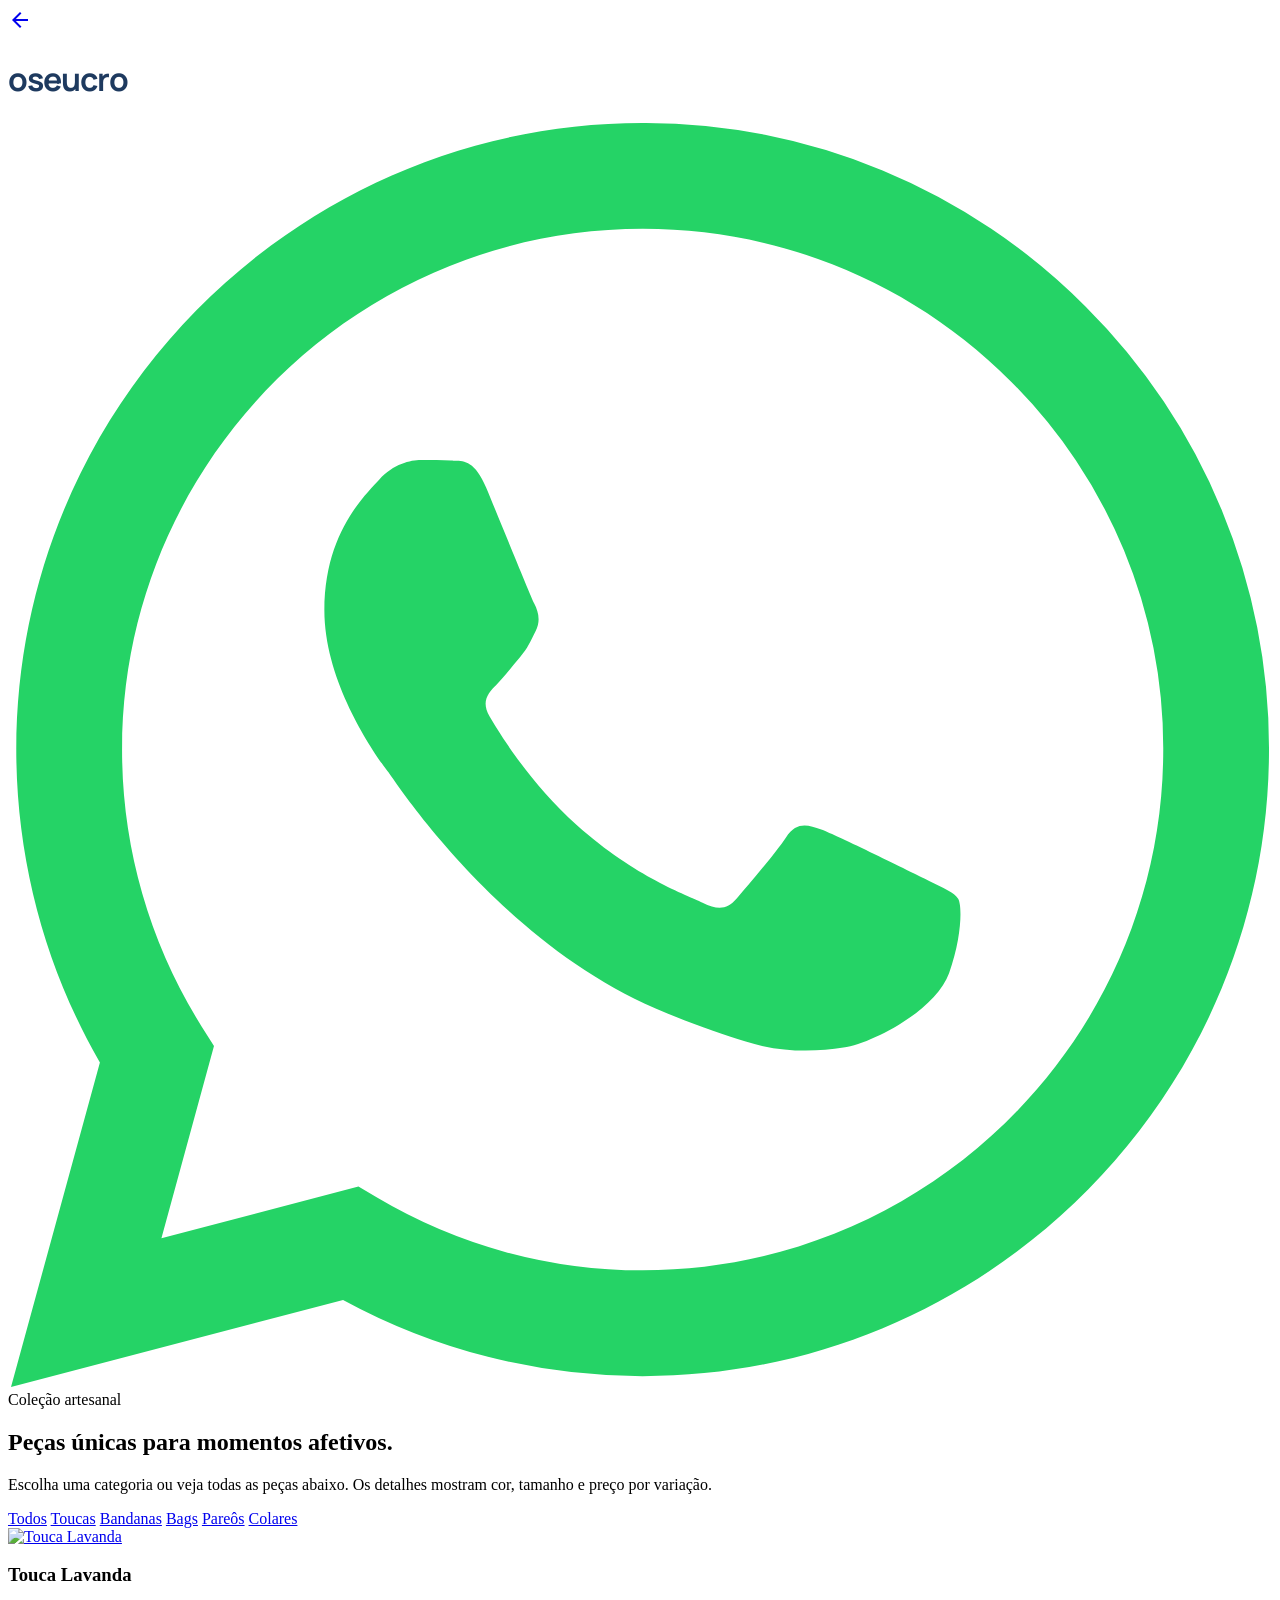
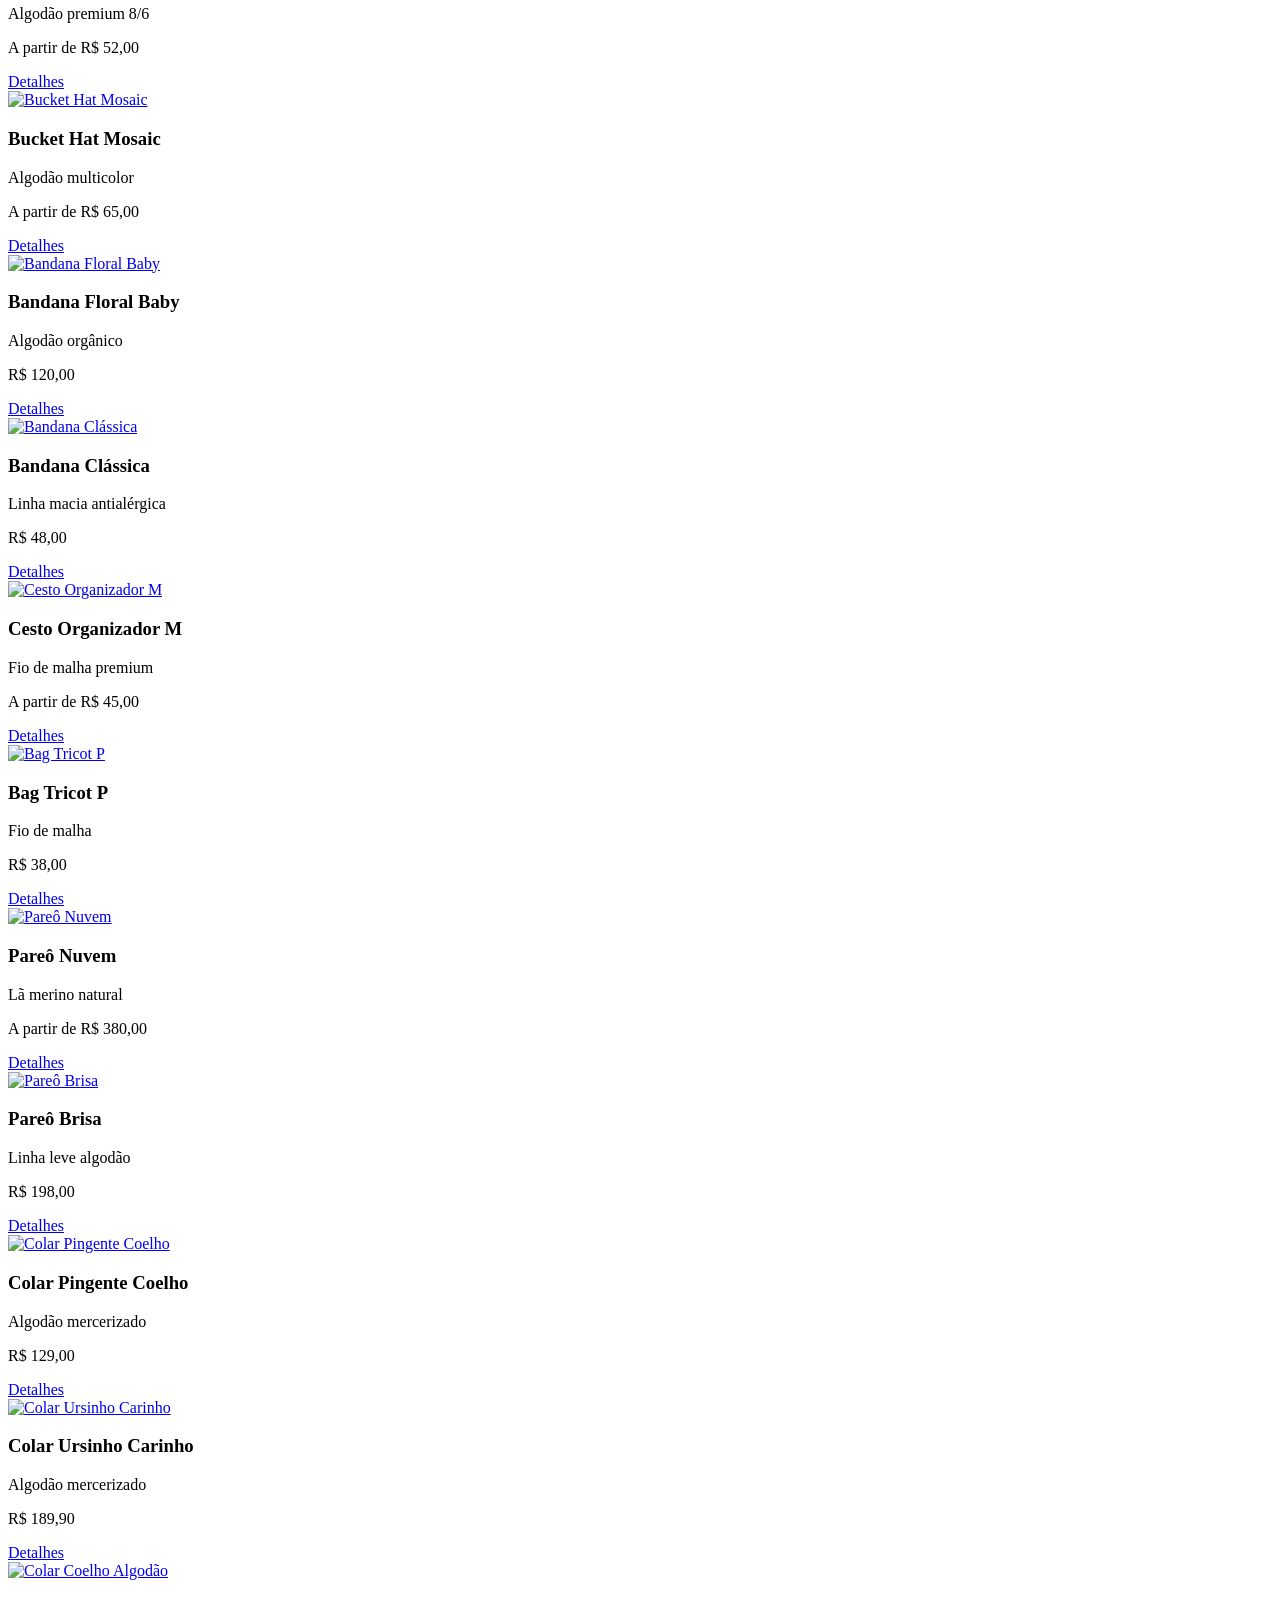
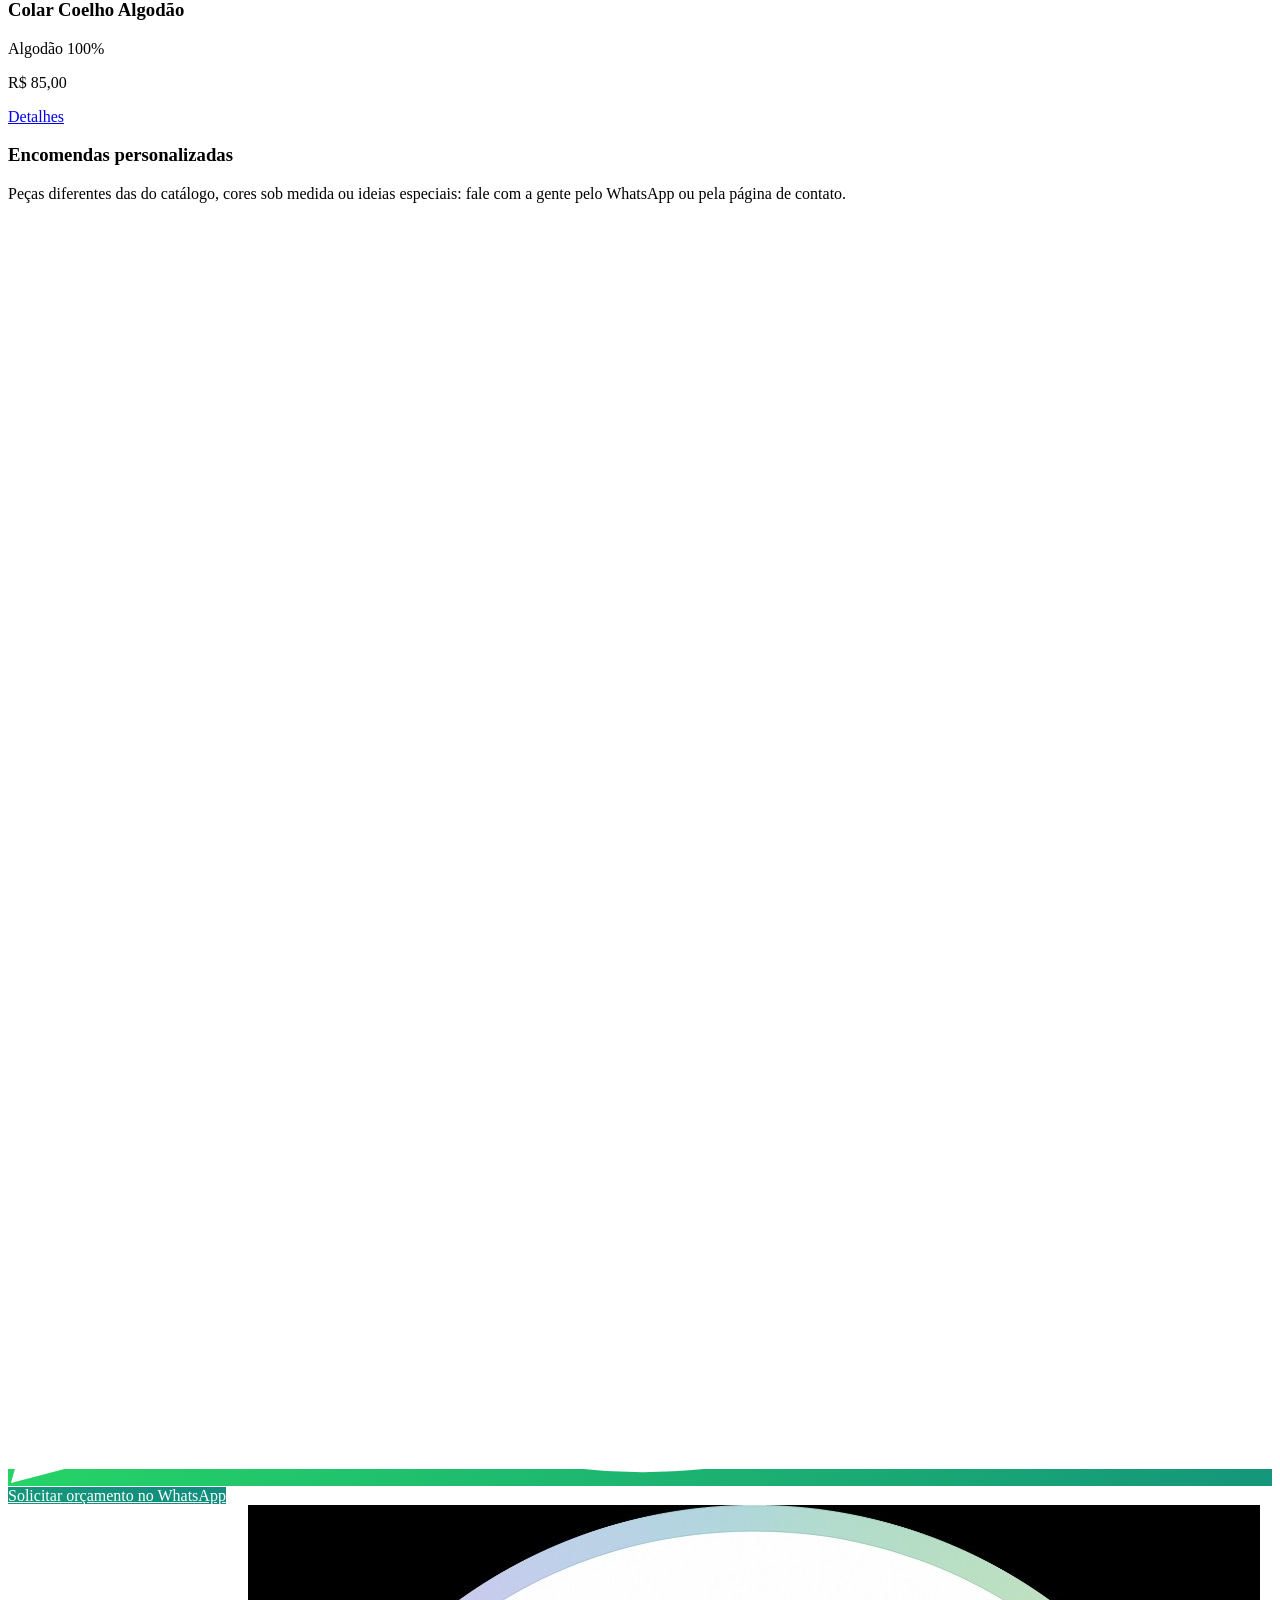
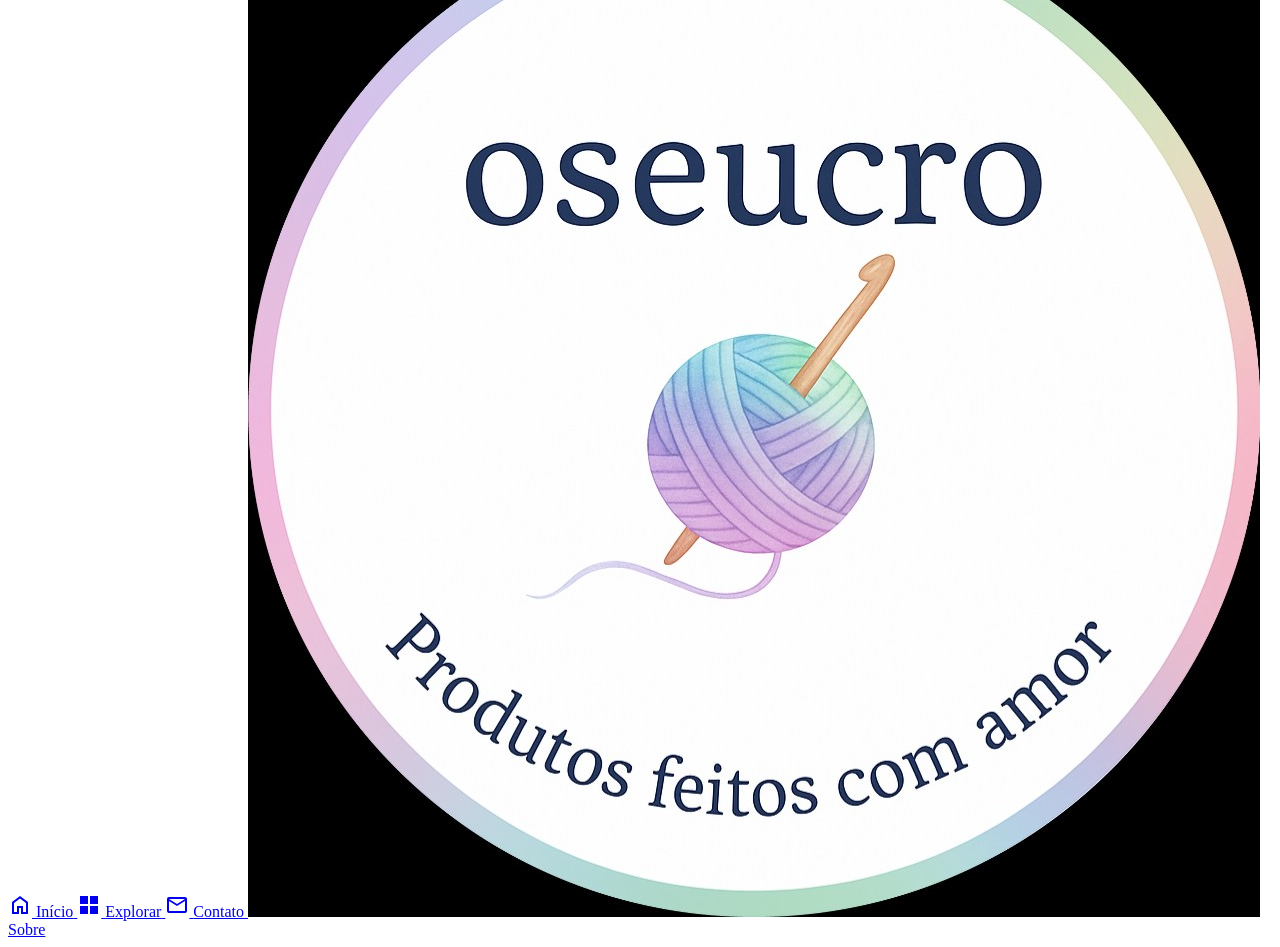
==== catalogo.html @ 366305d4 "projeto inicial - app oseucro" ====
<!DOCTYPE html>
<html class="light" lang="pt-BR">
<head>
<meta charset="utf-8"/>
<meta content="width=device-width, initial-scale=1.0" name="viewport"/>
<meta name="description" content="Catálogo — oseucro: toucas, bandanas, bags, pareôs e colares"/>
<link href="https://fonts.googleapis.com/css2?family=Newsreader:ital,opsz,wght@0,6..72,200..800;1,6..72,200..800&amp;family=Manrope:wght@200..800&amp;display=swap" rel="stylesheet"/>
<link href="https://fonts.googleapis.com/css2?family=Material+Symbols+Outlined:wght,FILL@100..700,0..1&amp;display=swap" rel="stylesheet"/>
<link href="https://fonts.googleapis.com/css2?family=Manrope:wght@500;600;700&amp;display=swap" rel="stylesheet"/>
<link href="css/style.css" rel="stylesheet"/>
<script src="https://cdn.tailwindcss.com?plugins=forms,container-queries"></script>
<script id="tailwind-config">
      tailwind.config = {
        darkMode: "class",
        theme: {
          extend: {
            colors: {
              "primary": "#745090",
              "on-primary": "#fff6fe",
              "primary-dim": "#674483",
              "secondary": "#386859",
              "on-secondary-container": "#2a5a4c",
              "secondary-container": "#baeddb",
              "on-surface": "#363227",
              "on-surface-variant": "#645f51",
              "outline-variant": "#b9b1a2",
              "surface-container-low": "#faf3e6",
              "surface-container-high": "#efe7d8",
              "background": "#fff8f0"
            },
            fontFamily: {
              "headline": ["Newsreader", "serif"],
              "body": ["Manrope", "sans-serif"],
              "label": ["Manrope", "sans-serif"]
            },
            borderRadius: {"DEFAULT": "1rem", "lg": "2rem", "xl": "3rem", "full": "9999px"},
          },
        },
      }
    </script>
<style>
      .material-symbols-outlined { font-variation-settings: 'FILL' 0, 'wght' 400, 'GRAD' 0, 'opsz' 24; }
      .watercolor-blob { filter: blur(40px); opacity: 0.15; z-index: -1; }
    </style>
<style> body { min-height: max(884px, 100dvh); } </style>
</head>
<body class="bg-background text-on-surface font-body selection:bg-primary-container selection:text-on-primary-container">
<header class="fixed top-0 w-full z-50 bg-[#FDF6EC]/80 dark:bg-[#2B2F4A]/80 backdrop-blur-md shadow-sm">
<div class="flex justify-between items-center px-6 py-4 w-full max-w-7xl mx-auto">
<a href="index.html" class="text-[#2B2F4A] dark:text-[#FDF6EC] hover:opacity-70" aria-label="Início">
<span class="material-symbols-outlined">arrow_back</span>
</a>
<h1 class="text-2xl m-0"><a href="index.html" class="brand-oseucro">oseucro</a></h1>
<a data-whatsapp-icon href="https://wa.me/5531984315417" class="flex items-center justify-center hover:opacity-90" aria-label="WhatsApp">
<svg class="w-8 h-8 shrink-0" viewBox="0 0 24 24" aria-hidden="true"><path fill="#25D366" d="M17.472 14.382c-.297-.149-1.758-.867-2.03-.967-.273-.099-.471-.148-.67.15-.197.297-.767.966-.94 1.164-.173.199-.347.223-.644.075-.297-.15-1.255-.463-2.39-1.475-.883-.788-1.48-1.761-1.653-2.059-.173-.297-.018-.458.13-.606.134-.133.298-.347.446-.52.149-.174.198-.298.298-.497.099-.198.05-.371-.025-.52-.075-.149-.669-1.612-.916-2.207-.242-.579-.487-.5-.669-.51-.173-.008-.371-.01-.57-.01-.198 0-.52.074-.792.372-.272.297-1.04 1.016-1.04 2.479 0 1.462 1.065 2.875 1.213 3.074.149.198 2.096 3.2 5.077 4.487.709.306 1.262.489 1.694.625.712.227 1.36.195 1.871.118.571-.085 1.758-.719 2.006-1.413.248-.694.248-1.289.173-1.413-.074-.124-.272-.198-.57-.347m-5.421 7.403h-.004a9.87 9.87 0 01-5.031-1.378l-.361-.214-3.741.982.998-3.648-.235-.374a9.86 9.86 0 01-1.51-5.26c.001-5.45 4.436-9.884 9.888-9.884 2.64 0 5.122 1.03 6.988 2.898a9.825 9.825 0 012.893 6.994c-.003 5.45-4.435 9.884-9.885 9.884m8.413-18.297A11.815 11.815 0 0012.05 0C5.495 0 .16 5.335.157 11.892c0 2.096.547 4.142 1.588 5.945L.057 24l6.305-1.654a11.882 11.882 0 005.683 1.448h.005c6.554 0 11.89-5.335 11.893-11.893a11.821 11.821 0 00-3.48-8.413Z"/></svg>
</a>
</div>
</header>

<main class="pt-24 pb-36 px-6 max-w-7xl mx-auto">
<section class="mb-12 relative">
<div class="absolute -top-10 -left-10 w-64 h-64 rounded-full bg-primary watercolor-blob"></div>
<div class="absolute top-20 -right-10 w-80 h-80 rounded-full bg-secondary watercolor-blob"></div>
<div class="relative z-10">
<span class="font-label text-[#1e3a5f] uppercase tracking-widest text-xs mb-4 block">Coleção artesanal</span>
<h2 class="font-headline text-4xl md:text-6xl text-on-surface leading-tight">Peças únicas para momentos <span class="italic text-primary">afetivos</span>.</h2>
<p class="text-on-surface-variant mt-4 max-w-xl">Escolha uma categoria ou veja todas as peças abaixo. Os detalhes mostram cor, tamanho e preço por variação.</p>
</div>
</section>

<nav class="mb-10 overflow-x-auto no-scrollbar" aria-label="Categorias">
<div class="flex items-center gap-3 py-2 min-w-min">
<a data-cat-link="todos" href="catalogo.html" class="px-6 py-3 rounded-full font-label text-sm whitespace-nowrap transition-colors bg-primary text-on-primary shadow-sm">Todos</a>
<a data-cat-link="toucas" href="catalogo.html?categoria=toucas" class="px-6 py-3 rounded-full font-label text-sm whitespace-nowrap transition-colors bg-surface-container-low text-on-surface-variant hover:bg-surface-container-high">Toucas</a>
<a data-cat-link="bandanas" href="catalogo.html?categoria=bandanas" class="px-6 py-3 rounded-full font-label text-sm whitespace-nowrap transition-colors bg-surface-container-low text-on-surface-variant hover:bg-surface-container-high">Bandanas</a>
<a data-cat-link="bags" href="catalogo.html?categoria=bags" class="px-6 py-3 rounded-full font-label text-sm whitespace-nowrap transition-colors bg-surface-container-low text-on-surface-variant hover:bg-surface-container-high">Bags</a>
<a data-cat-link="pareos" href="catalogo.html?categoria=pareos" class="px-6 py-3 rounded-full font-label text-sm whitespace-nowrap transition-colors bg-surface-container-low text-on-surface-variant hover:bg-surface-container-high">Pareôs</a>
<a data-cat-link="colares" href="catalogo.html?categoria=colares" class="px-6 py-3 rounded-full font-label text-sm whitespace-nowrap transition-colors bg-surface-container-low text-on-surface-variant hover:bg-surface-container-high">Colares</a>
</div>
</nav>

<p id="catalogo-vazio" class="text-center text-on-surface-variant py-12" hidden>Nenhuma peça nesta categoria.</p>
<div id="catalogo-grid" class="grid grid-cols-1 sm:grid-cols-2 lg:grid-cols-3 gap-8"></div>

<section class="mt-20 py-16 px-6 bg-surface-container-low rounded-xl text-center relative overflow-hidden">
<div class="absolute -top-10 left-1/2 -translate-x-1/2 w-40 h-40 bg-primary-container/40 rounded-full blur-3xl"></div>
<h3 class="font-headline text-3xl md:text-4xl mb-4 relative z-10">Encomendas <span class="italic">personalizadas</span></h3>
<p class="max-w-xl mx-auto text-on-surface-variant mb-8 relative z-10">Peças diferentes das do catálogo, cores sob medida ou ideias especiais: fale com a gente pelo WhatsApp ou pela página de contato.</p>
<a href="https://wa.me/5531984315417?text=Ol%C3%A1%21%20Gostaria%20de%20um%20or%C3%A7amento%20para%20uma%20pe%C3%A7a%20personalizada%20%28oseucro%29." class="btn-whatsapp-gradient inline-flex items-center justify-center gap-2 px-10 py-5 rounded-full font-label text-sm shadow-xl hover:shadow-2xl transition-all relative z-10">
<svg class="w-6 h-6 shrink-0" viewBox="0 0 24 24" aria-hidden="true"><path fill="currentColor" d="M17.472 14.382c-.297-.149-1.758-.867-2.03-.967-.273-.099-.471-.148-.67.15-.197.297-.767.966-.94 1.164-.173.199-.347.223-.644.075-.297-.15-1.255-.463-2.39-1.475-.883-.788-1.48-1.761-1.653-2.059-.173-.297-.018-.458.13-.606.134-.133.298-.347.446-.52.149-.174.198-.298.298-.497.099-.198.05-.371-.025-.52-.075-.149-.669-1.612-.916-2.207-.242-.579-.487-.5-.669-.51-.173-.008-.371-.01-.57-.01-.198 0-.52.074-.792.372-.272.297-1.04 1.016-1.04 2.479 0 1.462 1.065 2.875 1.213 3.074.149.198 2.096 3.2 5.077 4.487.709.306 1.262.489 1.694.625.712.227 1.36.195 1.871.118.571-.085 1.758-.719 2.006-1.413.248-.694.248-1.289.173-1.413-.074-.124-.272-.198-.57-.347m-5.421 7.403h-.004a9.87 9.87 0 01-5.031-1.378l-.361-.214-3.741.982.998-3.648-.235-.374a9.86 9.86 0 01-1.51-5.26c.001-5.45 4.436-9.884 9.888-9.884 2.64 0 5.122 1.03 6.988 2.898a9.825 9.825 0 012.893 6.994c-.003 5.45-4.435 9.884-9.885 9.884m8.413-18.297A11.815 11.815 0 0012.05 0C5.495 0 .16 5.335.157 11.892c0 2.096.547 4.142 1.588 5.945L.057 24l6.305-1.654a11.882 11.882 0 005.683 1.448h.005c6.554 0 11.89-5.335 11.893-11.893a11.821 11.821 0 00-3.48-8.413Z"/></svg>
Solicitar orçamento no WhatsApp
</a>
</section>
</main>

<nav class="fixed bottom-0 left-0 w-full z-50 flex justify-around items-center px-4 pb-6 pt-3 bg-[#FDF6EC]/90 dark:bg-[#2B2F4A]/90 backdrop-blur-lg rounded-t-[2.5rem] shadow-[0_-4px_20px_rgba(54,50,39,0.08)]">
<a class="flex flex-col items-center justify-center text-[#2B2F4A]/60 dark:text-[#FDF6EC]/60 hover:text-[#B28ACF] transition-all" href="index.html">
<span class="material-symbols-outlined">home</span>
<span class="font-sans text-[10px] uppercase tracking-widest mt-1">Início</span>
</a>
<a class="flex flex-col items-center justify-center bg-[#B28ACF]/10 text-[#B28ACF] rounded-full px-5 py-2 transition-all" href="catalogo.html">
<span class="material-symbols-outlined" style="font-variation-settings: 'FILL' 1;">grid_view</span>
<span class="font-sans text-[10px] uppercase tracking-widest mt-1">Explorar</span>
</a>
<a class="flex flex-col items-center justify-center text-[#2B2F4A]/60 dark:text-[#FDF6EC]/60 hover:text-[#B28ACF] transition-all" href="contato.html">
<span class="material-symbols-outlined">mail</span>
<span class="font-sans text-[10px] uppercase tracking-widest mt-1">Contato</span>
</a>
<a class="flex flex-col items-center justify-center text-[#2B2F4A]/60 dark:text-[#FDF6EC]/60 hover:text-[#B28ACF] transition-all" href="sobre.html" title="Sobre a marca">
<img src="assets/img/logo-oseucro.png" alt="Sobre a marca" class="w-9 h-9 rounded-full object-cover border border-outline-variant/20 shadow-sm"/>
<span class="font-sans text-[10px] uppercase tracking-widest mt-1">Sobre</span>
</a>
</nav>
<script src="js/produtos.js"></script>
<script src="js/script.js"></script>
</body>
</html>
---- css/style.css ----
/* Nome da marca — alinhado à tipografia da logo (sans, azul marinho) */
.brand-oseucro {
  font-family: "Manrope", ui-sans-serif, system-ui, sans-serif;
  font-weight: 700;
  color: #1e3a5f;
  letter-spacing: -0.03em;
  font-style: normal;
  text-decoration: none;
  text-transform: lowercase;
}
.brand-oseucro:hover {
  opacity: 0.85;
}

/* WhatsApp marca: verde #25D366; degradê com teal #128C7E */
.btn-whatsapp-solid {
  background-color: #25d366;
  color: #fff;
}
.btn-whatsapp-solid:hover {
  background-color: #20bd5a;
}
.btn-whatsapp-gradient {
  background: linear-gradient(90deg, #25d366 0%, #128c7e 100%);
  color: #fff;
}
.btn-whatsapp-gradient:hover {
  filter: brightness(1.05);
}

/* Drawer menu (index) */
#nav-drawer-backdrop {
  transition: opacity 0.2s ease;
}
#nav-drawer-panel {
  transition: transform 0.25s ease;
}
#nav-drawer-backdrop.is-open {
  opacity: 1 !important;
  pointer-events: auto !important;
}
#nav-drawer-panel.is-open {
  transform: translateX(0) !important;
}

/* Botões de destaque / COLEÇÃO — alinhado ao catálogo (pill lilás, texto branco no hover) */
.btn-destaque-catalogo {
  display: flex;
  align-items: center;
  justify-content: center;
  border-radius: 9999px;
  padding: 0.5rem 1rem;
  font-size: 0.875rem;
  font-weight: 500;
  background-color: #faf3e6;
  color: #645f51;
  transition: background-color 0.2s ease, color 0.2s ease;
  text-decoration: none;
}
.btn-destaque-catalogo:hover {
  background-color: #745090;
  color: #fff6fe;
}
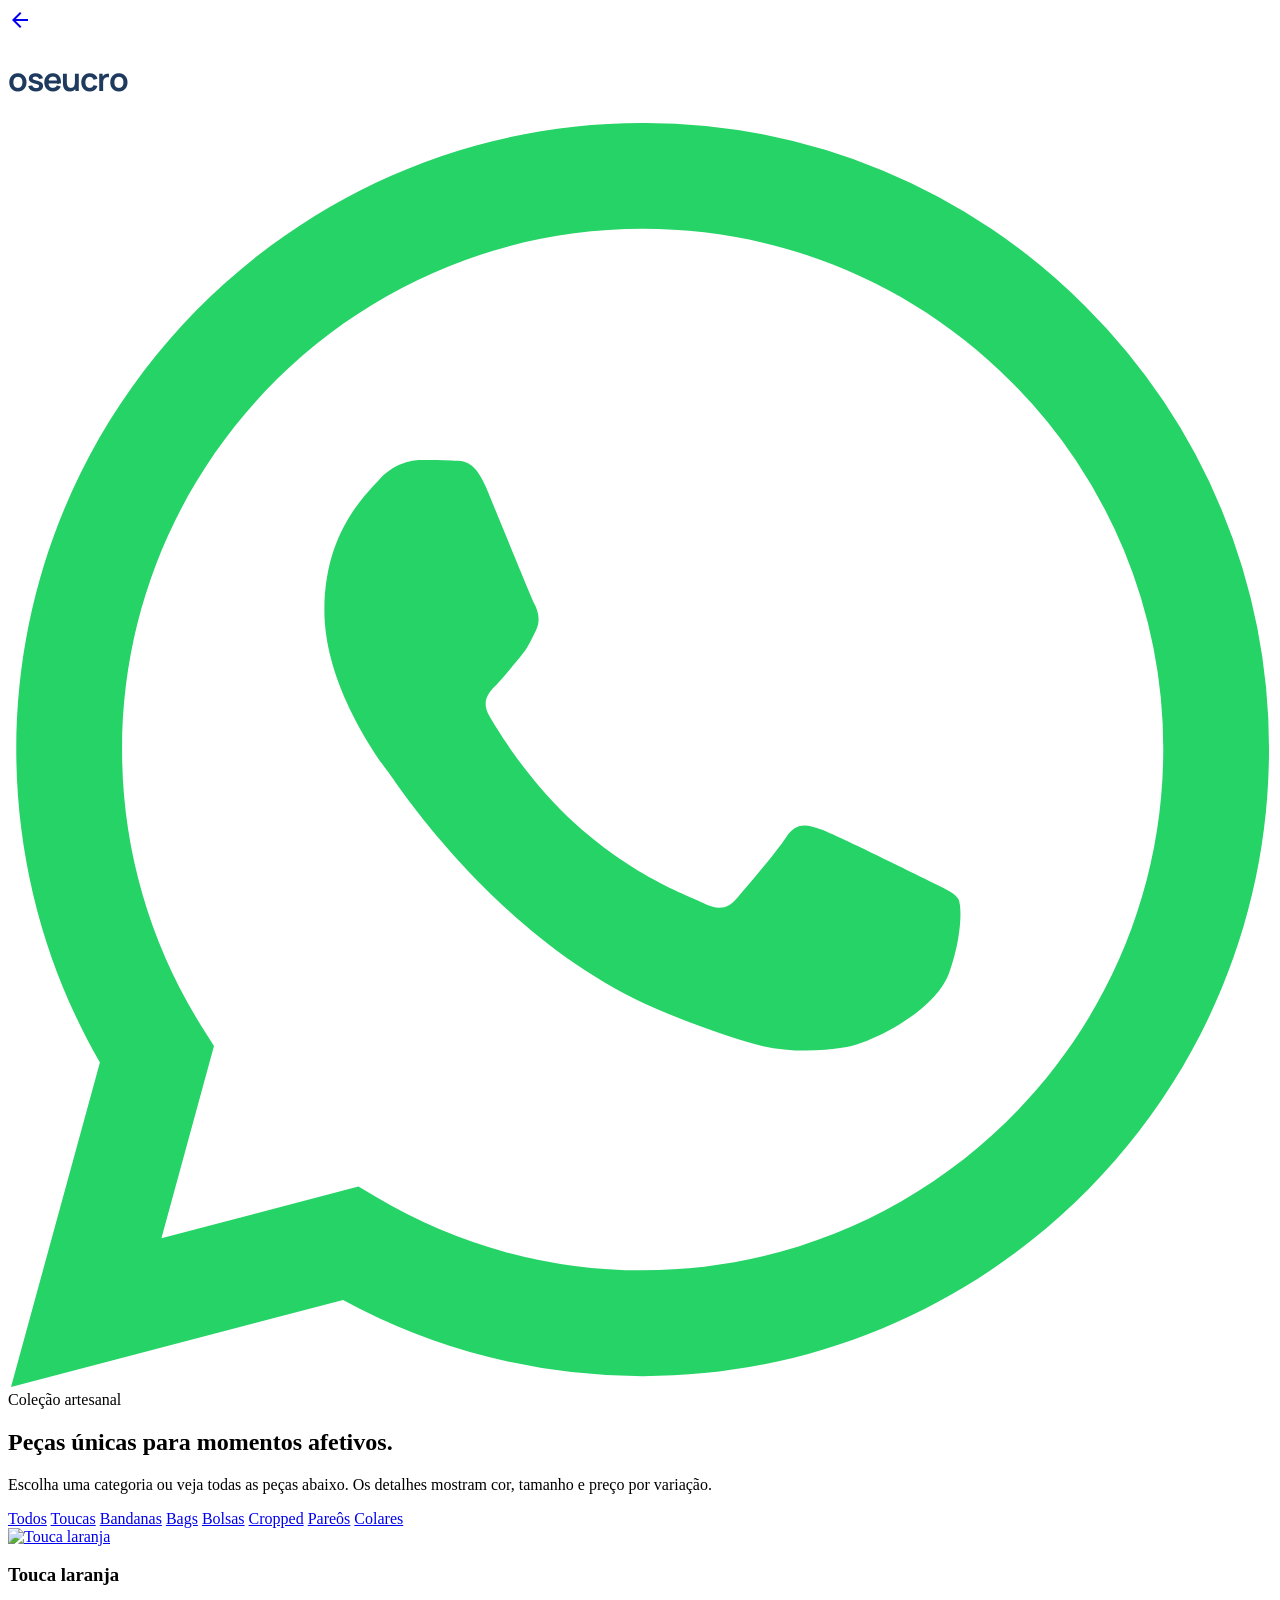
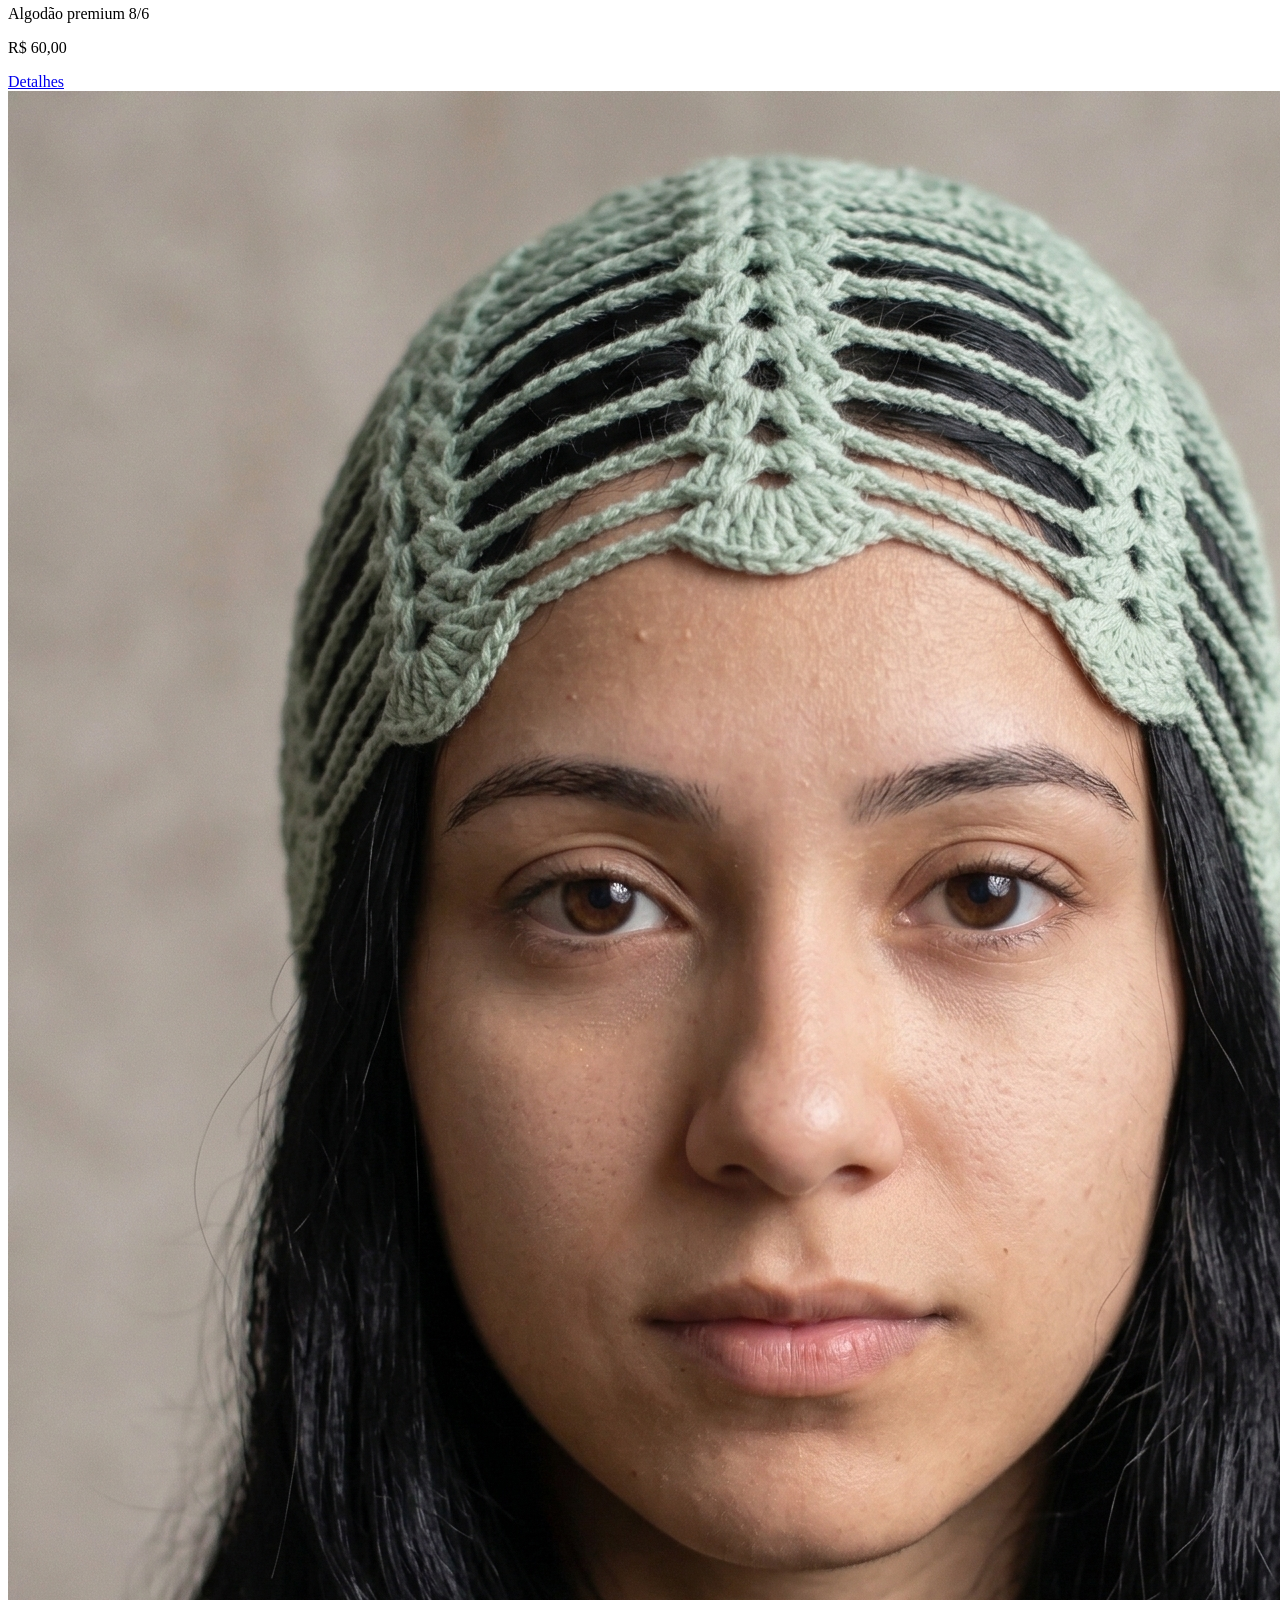
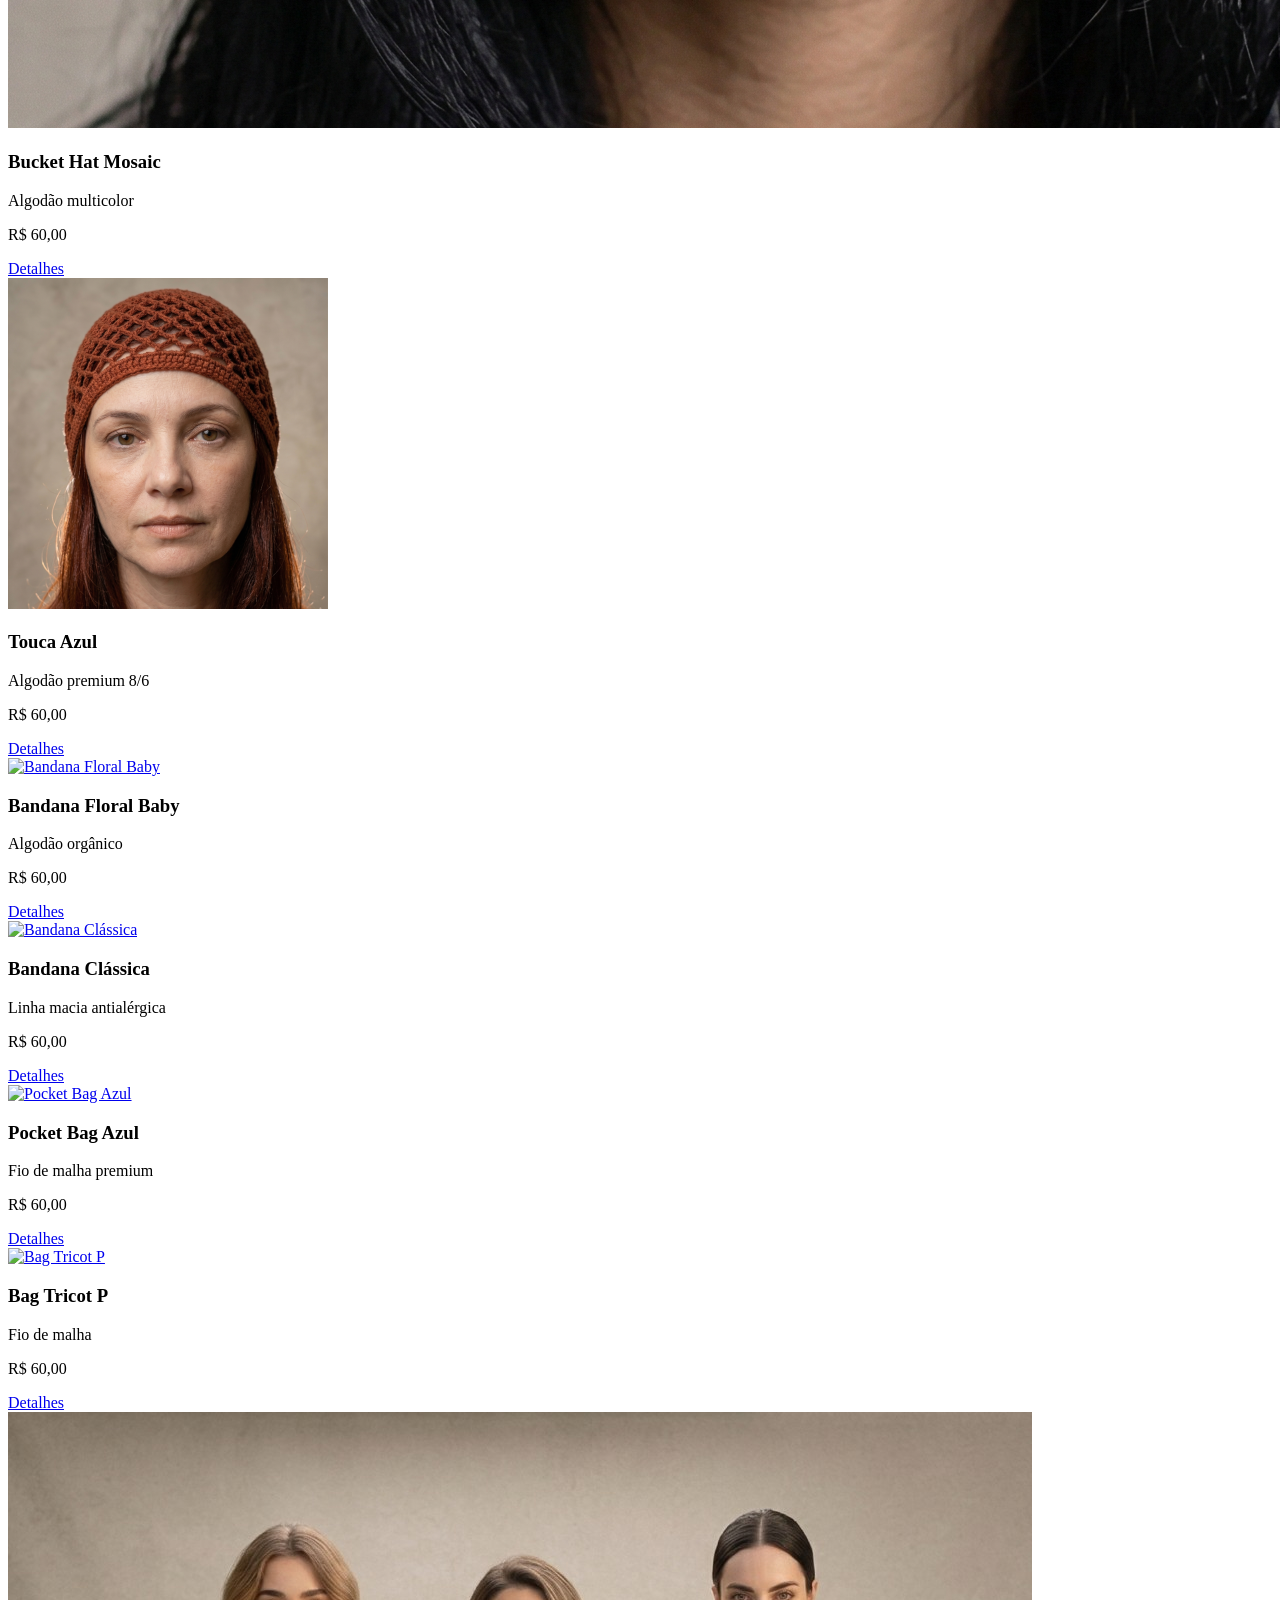
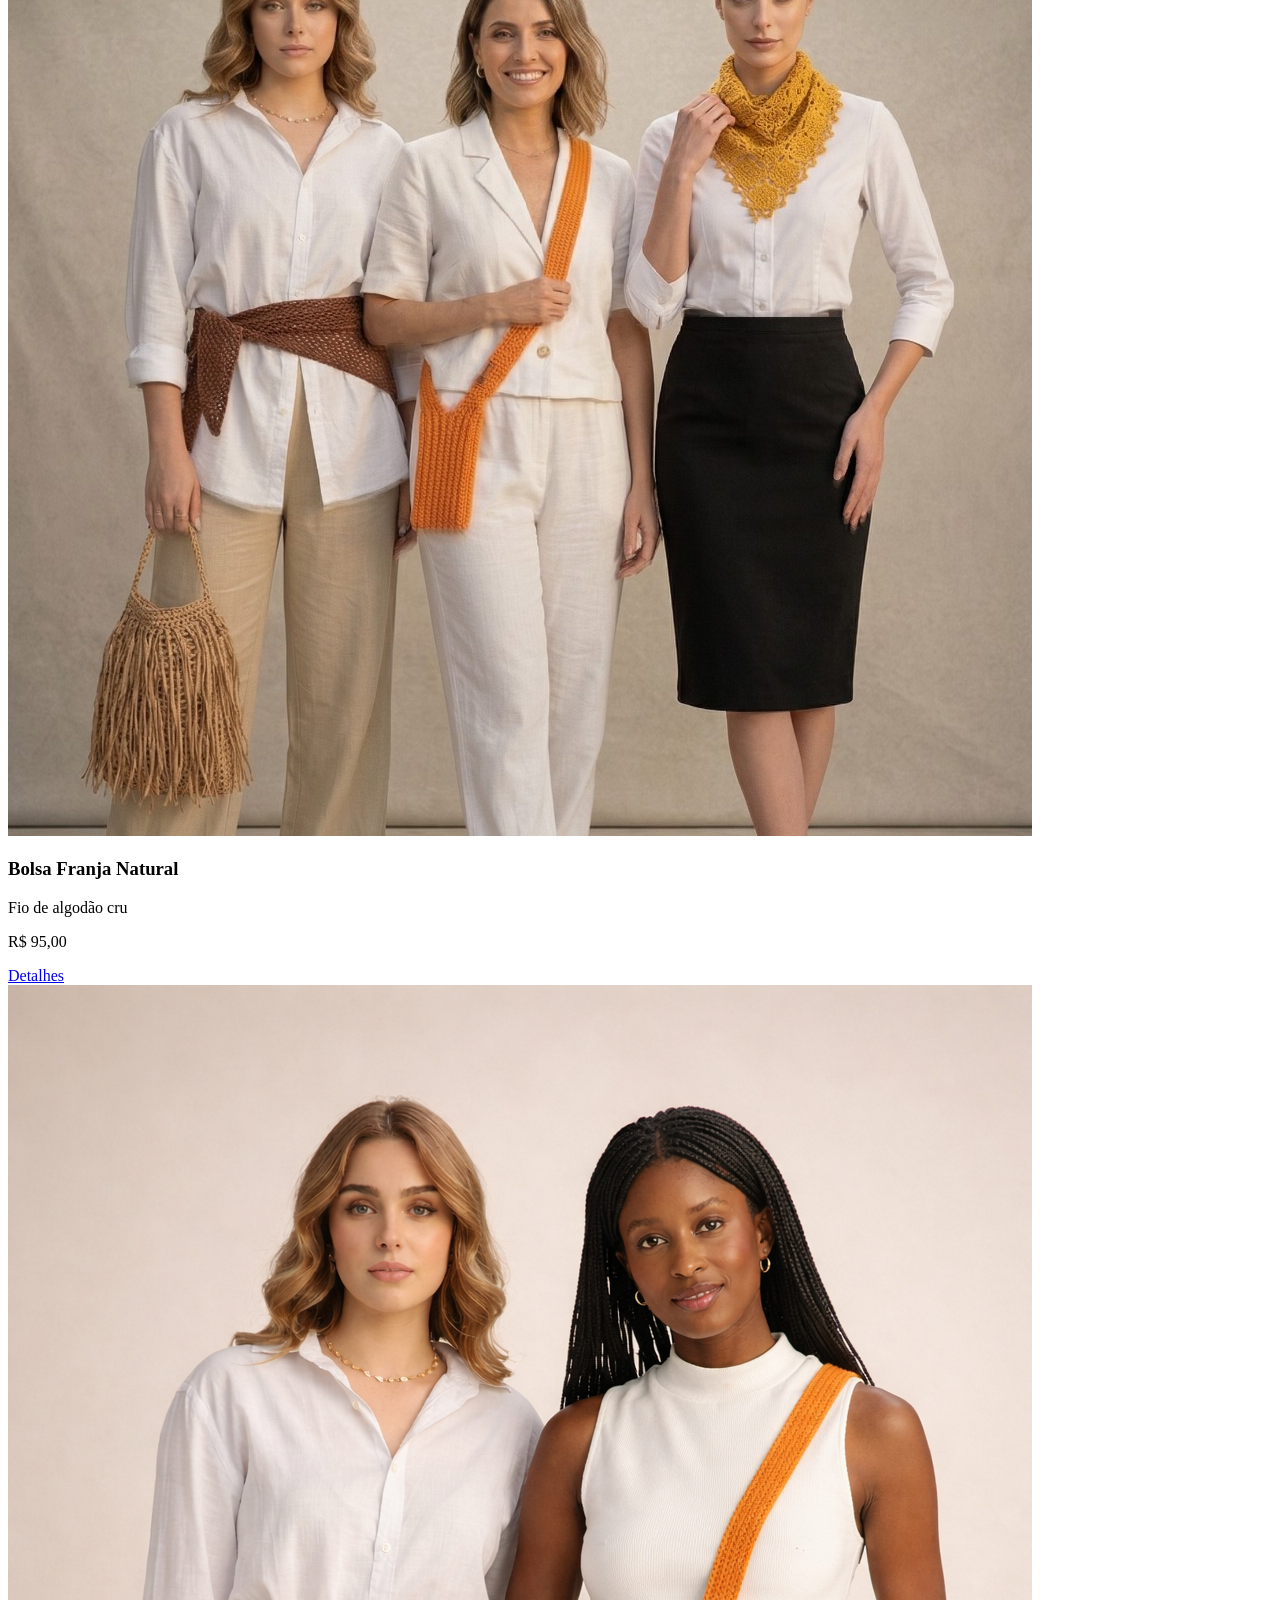
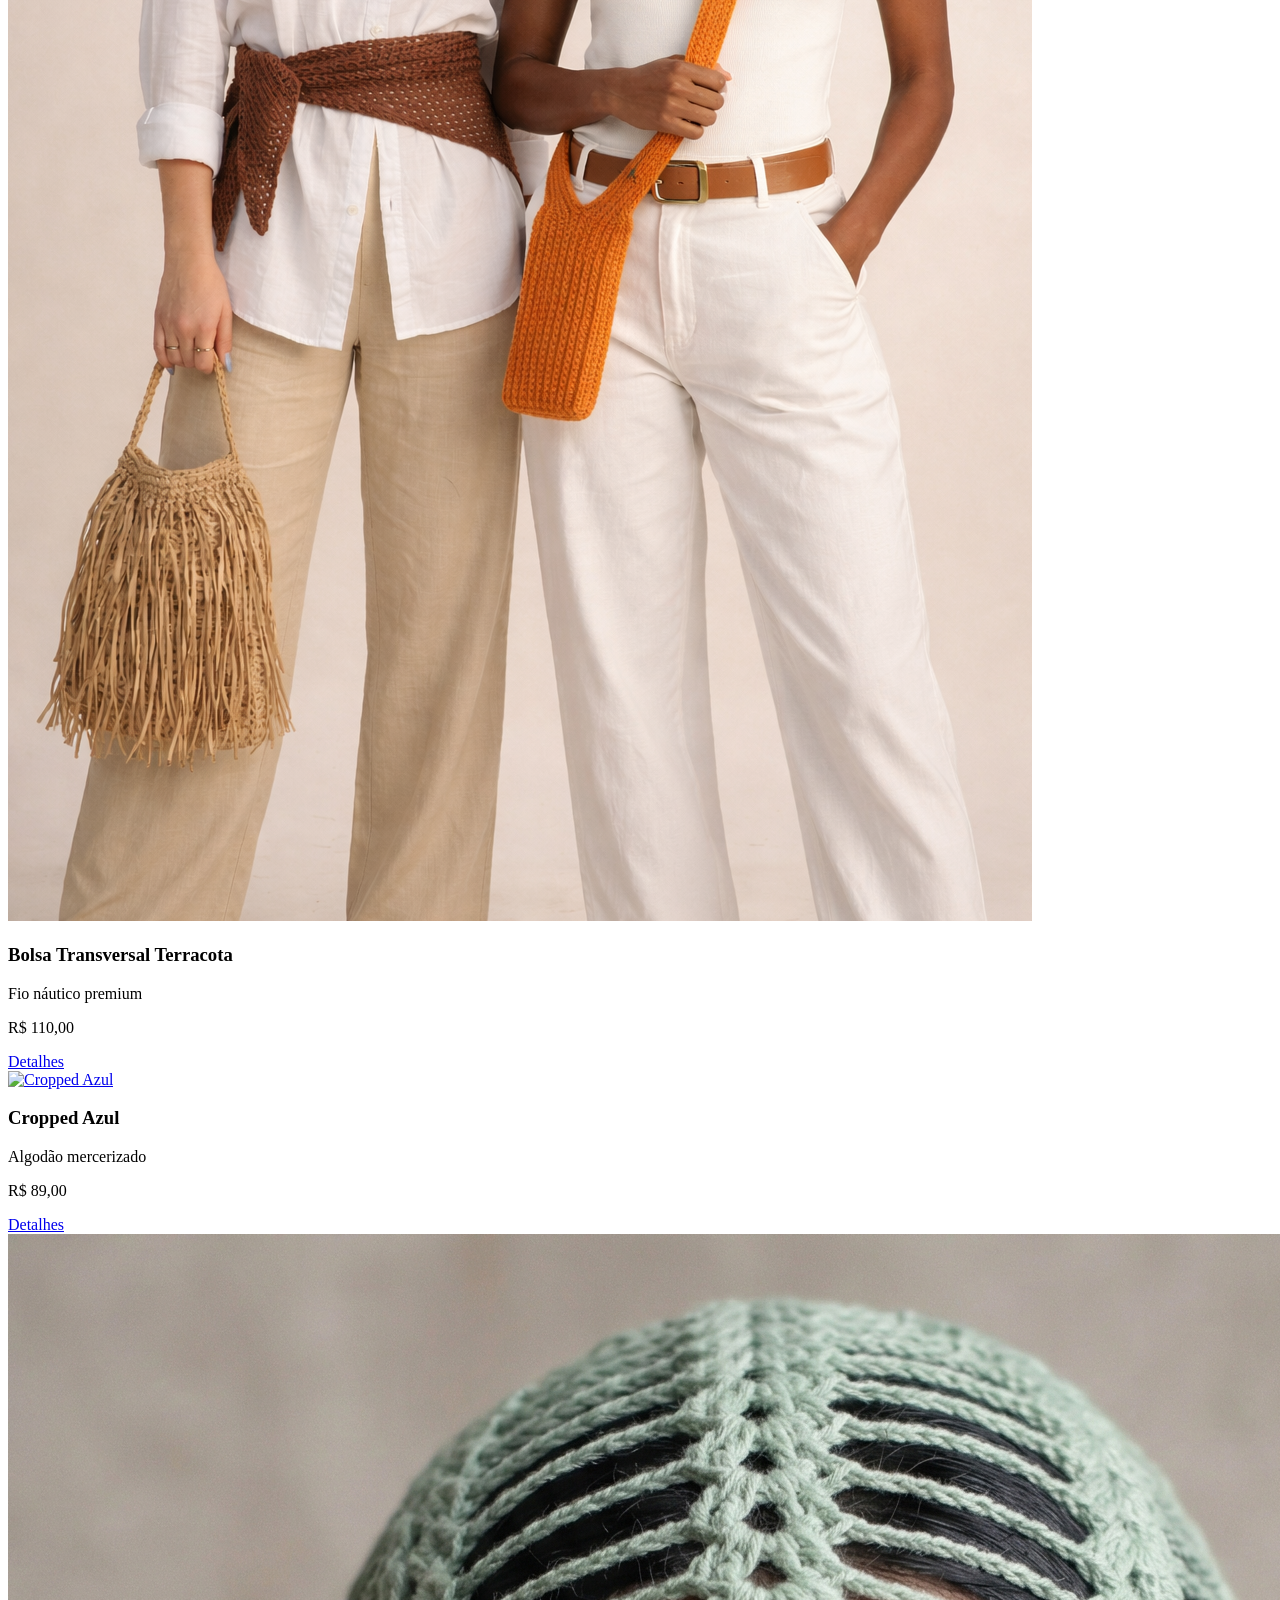
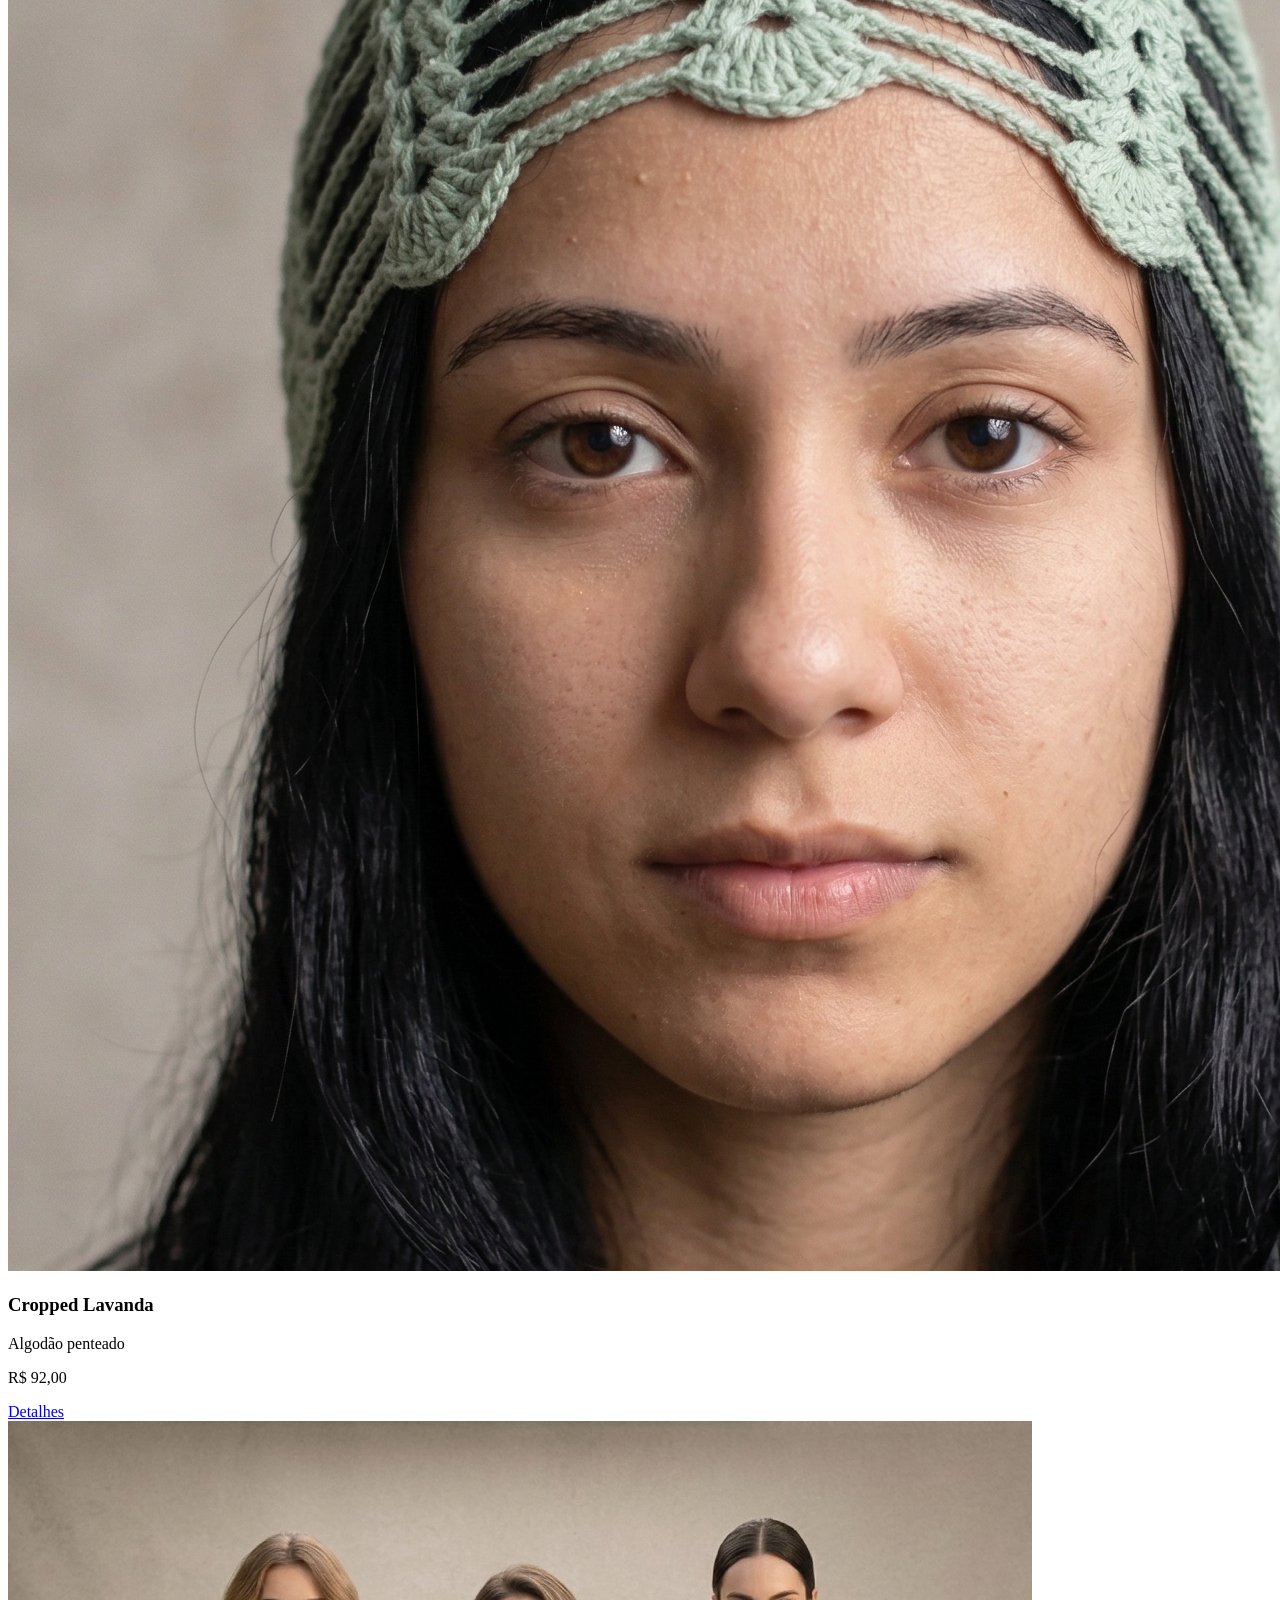
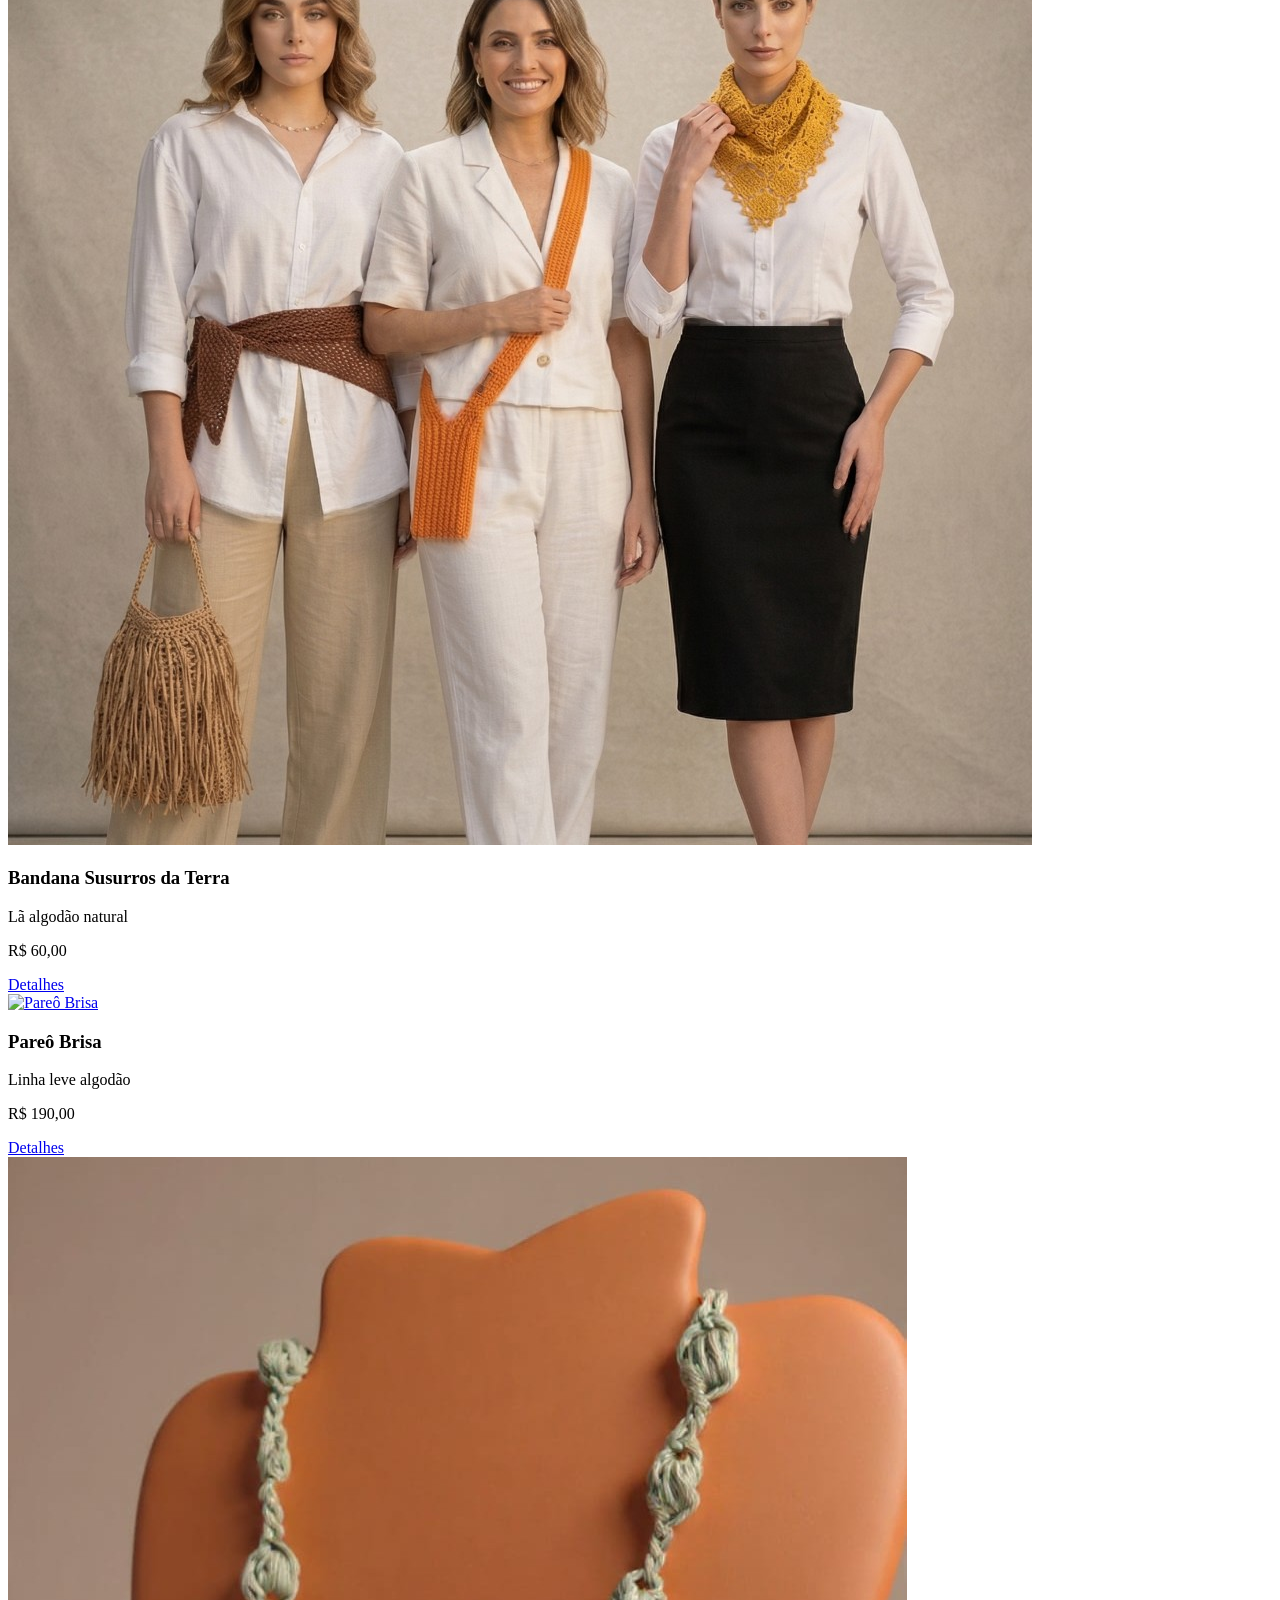
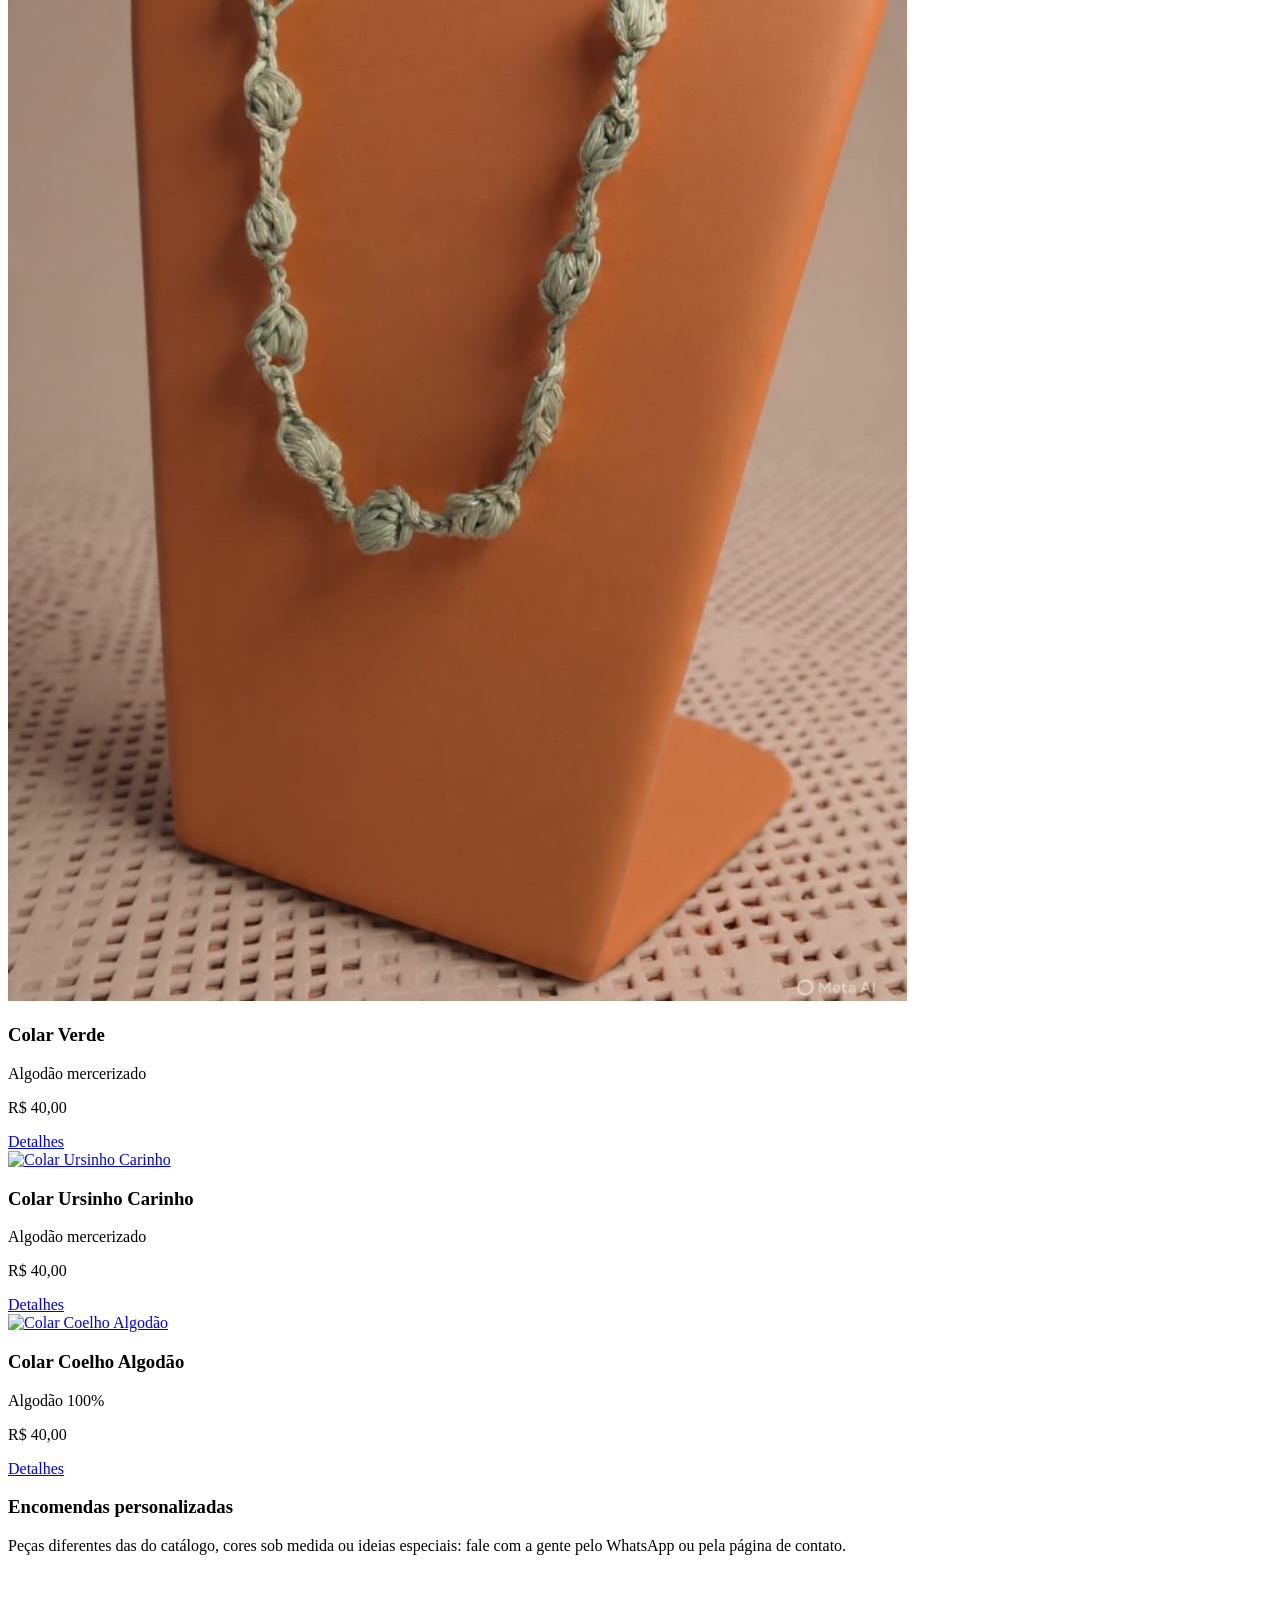
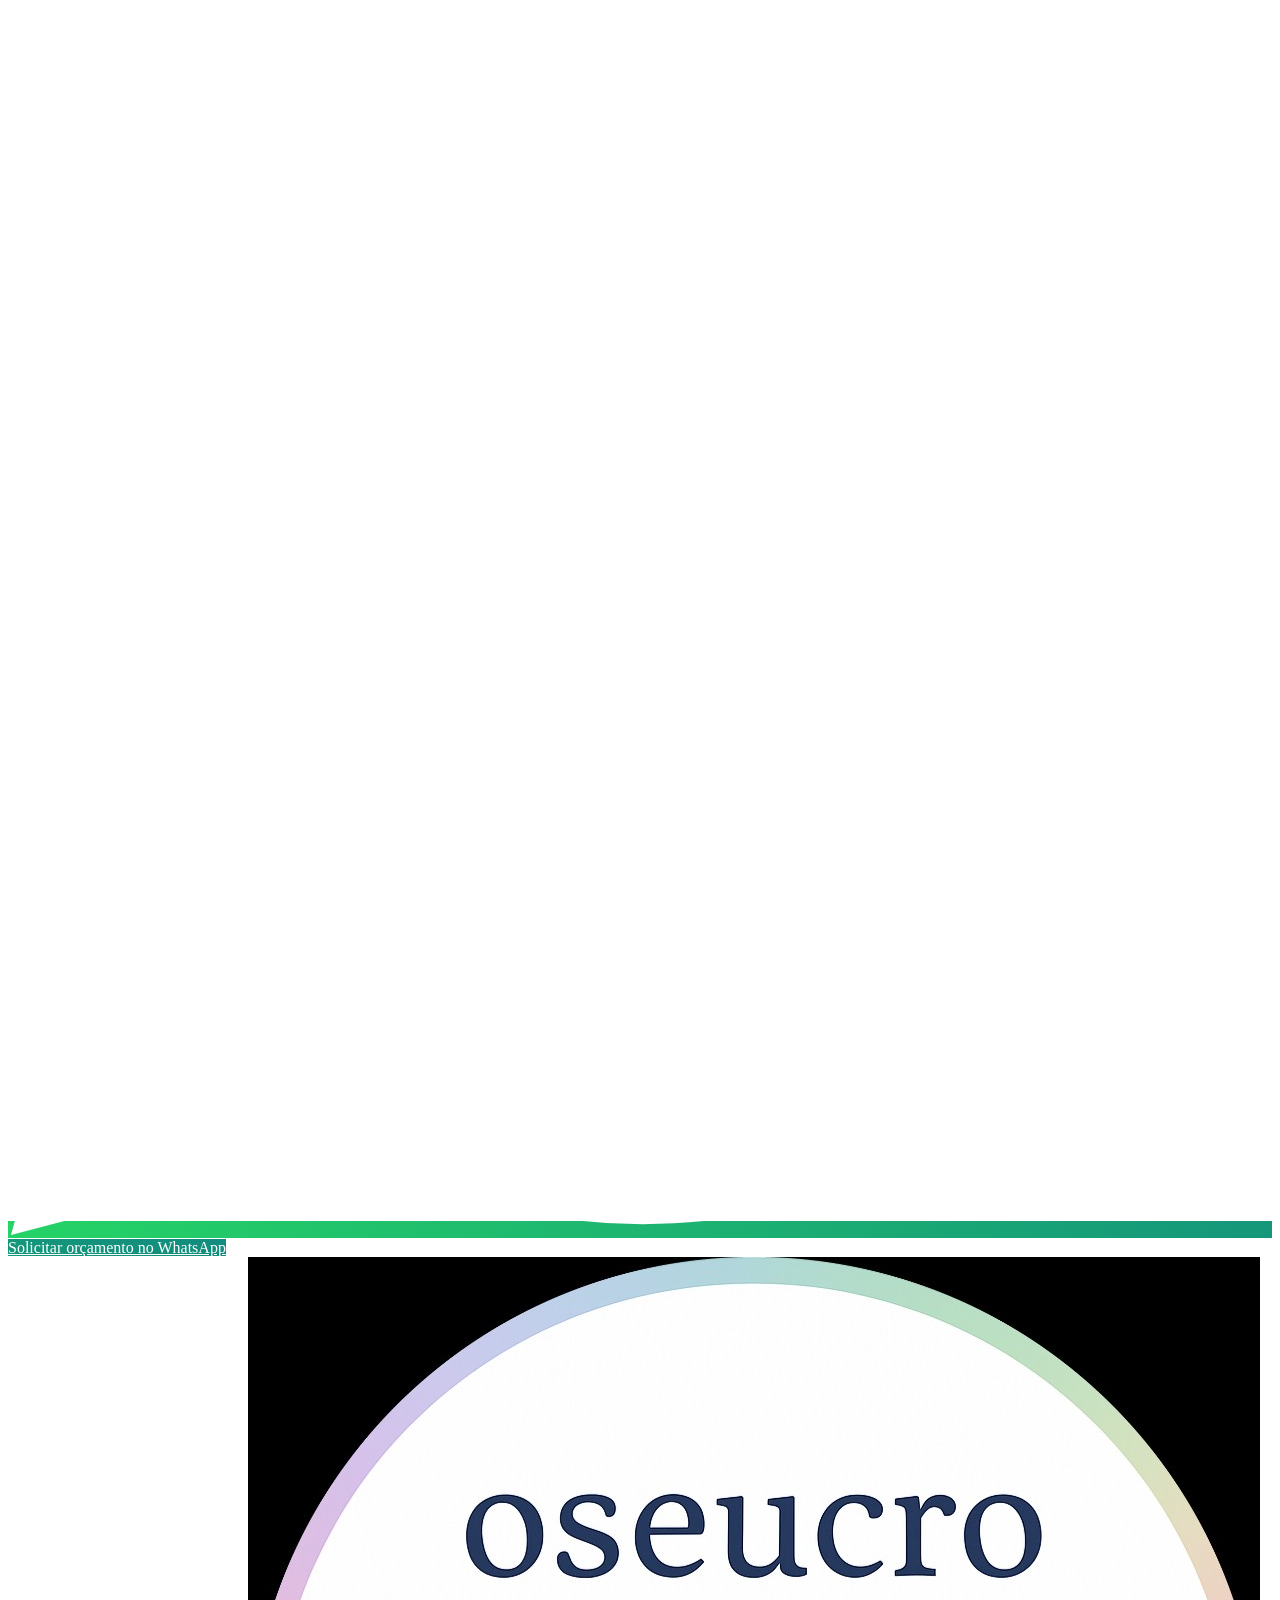
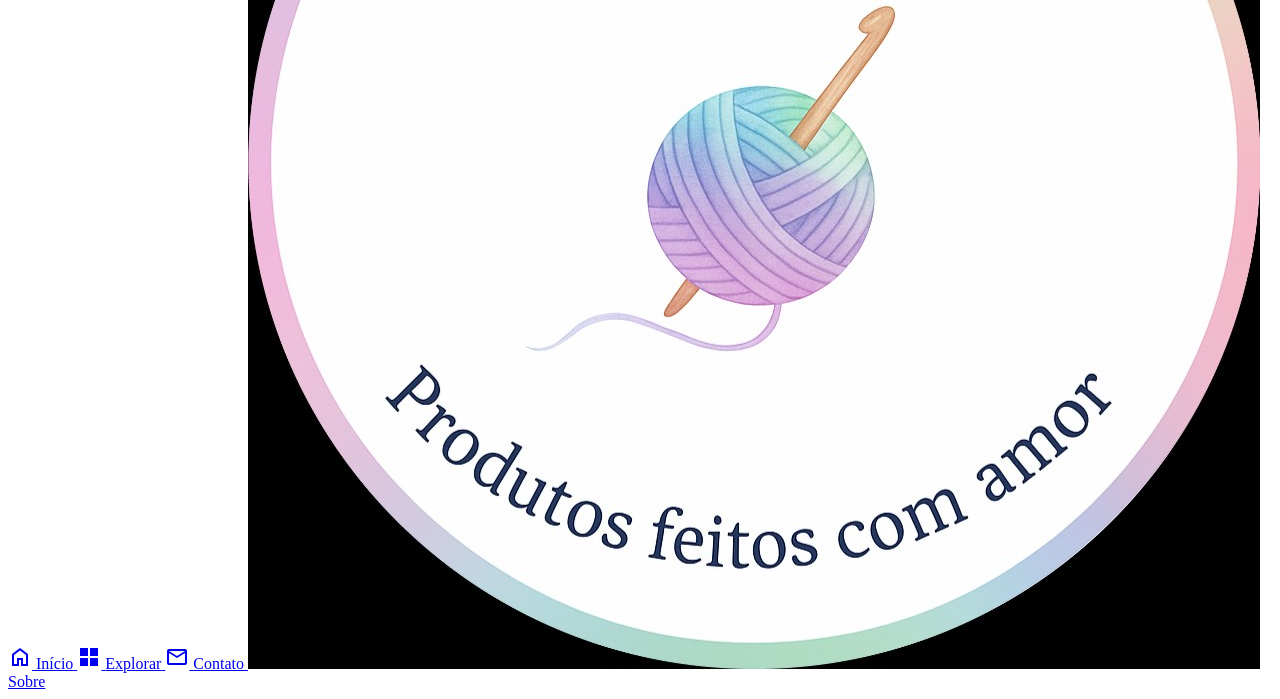
==== commit a2b85084: "Atualizando imagens" ====
--- a/catalogo.html
+++ b/catalogo.html
@@ -74,6 +74,8 @@
 <a data-cat-link="toucas" href="catalogo.html?categoria=toucas" class="px-6 py-3 rounded-full font-label text-sm whitespace-nowrap transition-colors bg-surface-container-low text-on-surface-variant hover:bg-surface-container-high">Toucas</a>
 <a data-cat-link="bandanas" href="catalogo.html?categoria=bandanas" class="px-6 py-3 rounded-full font-label text-sm whitespace-nowrap transition-colors bg-surface-container-low text-on-surface-variant hover:bg-surface-container-high">Bandanas</a>
 <a data-cat-link="bags" href="catalogo.html?categoria=bags" class="px-6 py-3 rounded-full font-label text-sm whitespace-nowrap transition-colors bg-surface-container-low text-on-surface-variant hover:bg-surface-container-high">Bags</a>
+<a data-cat-link="bolsas" href="catalogo.html?categoria=bolsas" class="px-6 py-3 rounded-full font-label text-sm whitespace-nowrap transition-colors bg-surface-container-low text-on-surface-variant hover:bg-surface-container-high">Bolsas</a>
+<a data-cat-link="cropped" href="catalogo.html?categoria=cropped" class="px-6 py-3 rounded-full font-label text-sm whitespace-nowrap transition-colors bg-surface-container-low text-on-surface-variant hover:bg-surface-container-high">Cropped</a>
 <a data-cat-link="pareos" href="catalogo.html?categoria=pareos" class="px-6 py-3 rounded-full font-label text-sm whitespace-nowrap transition-colors bg-surface-container-low text-on-surface-variant hover:bg-surface-container-high">Pareôs</a>
 <a data-cat-link="colares" href="catalogo.html?categoria=colares" class="px-6 py-3 rounded-full font-label text-sm whitespace-nowrap transition-colors bg-surface-container-low text-on-surface-variant hover:bg-surface-container-high">Colares</a>
 </div>
--- a/css/style.css
+++ b/css/style.css
@@ -49,7 +49,8 @@
   align-items: center;
   justify-content: center;
   border-radius: 9999px;
-  padding: 0.5rem 1rem;
+  padding: 0.625rem 1.25rem;
+  min-height: 2.75rem;
   font-size: 0.875rem;
   font-weight: 500;
   background-color: #faf3e6;
@@ -61,3 +62,89 @@
   background-color: #745090;
   color: #fff6fe;
 }
+
+/* Carrossel (detalhes do produto) */
+.oseucro-carousel {
+  position: relative;
+  touch-action: pan-y;
+}
+.oseucro-carousel__viewport {
+  overflow: hidden;
+  width: 100%;
+  height: 100%;
+}
+.oseucro-carousel__track {
+  display: flex;
+  width: 100%;
+  height: 100%;
+  transform: translateX(0%);
+  transition: transform 260ms ease;
+}
+.oseucro-carousel__slide {
+  flex: 0 0 100%;
+  width: 100%;
+  height: 100%;
+}
+.oseucro-carousel__slide img {
+  width: 100%;
+  height: 100%;
+  object-fit: contain;
+  object-position: center;
+  display: block;
+}
+.oseucro-carousel__btn {
+  position: absolute;
+  top: 50%;
+  transform: translateY(-50%);
+  width: 2.5rem;
+  height: 2.5rem;
+  border-radius: 9999px;
+  background: rgba(255, 248, 240, 0.75);
+  border: 1px solid rgba(185, 177, 162, 0.35);
+  box-shadow: 0 10px 30px rgba(54, 50, 39, 0.14);
+  color: #1e3a5f;
+  display: inline-flex;
+  align-items: center;
+  justify-content: center;
+  transition: opacity 0.15s ease, transform 0.15s ease;
+}
+.oseucro-carousel__btn:hover {
+  opacity: 0.9;
+}
+.oseucro-carousel__btn:active {
+  transform: translateY(-50%) scale(0.96);
+}
+.oseucro-carousel__btn[disabled] {
+  opacity: 0.35;
+  pointer-events: none;
+}
+.oseucro-carousel__btn--prev {
+  left: 0.6rem;
+}
+.oseucro-carousel__btn--next {
+  right: 0.6rem;
+}
+.oseucro-carousel__dots {
+  position: absolute;
+  left: 50%;
+  bottom: 0.8rem;
+  transform: translateX(-50%);
+  display: flex;
+  gap: 0.4rem;
+  padding: 0.35rem 0.5rem;
+  border-radius: 9999px;
+  background: rgba(255, 248, 240, 0.6);
+  border: 1px solid rgba(185, 177, 162, 0.25);
+  backdrop-filter: blur(10px);
+}
+.oseucro-carousel__dot {
+  width: 0.55rem;
+  height: 0.55rem;
+  border-radius: 9999px;
+  background: rgba(30, 58, 95, 0.35);
+  border: none;
+  padding: 0;
+}
+.oseucro-carousel__dot.is-active {
+  background: rgba(30, 58, 95, 0.9);
+}
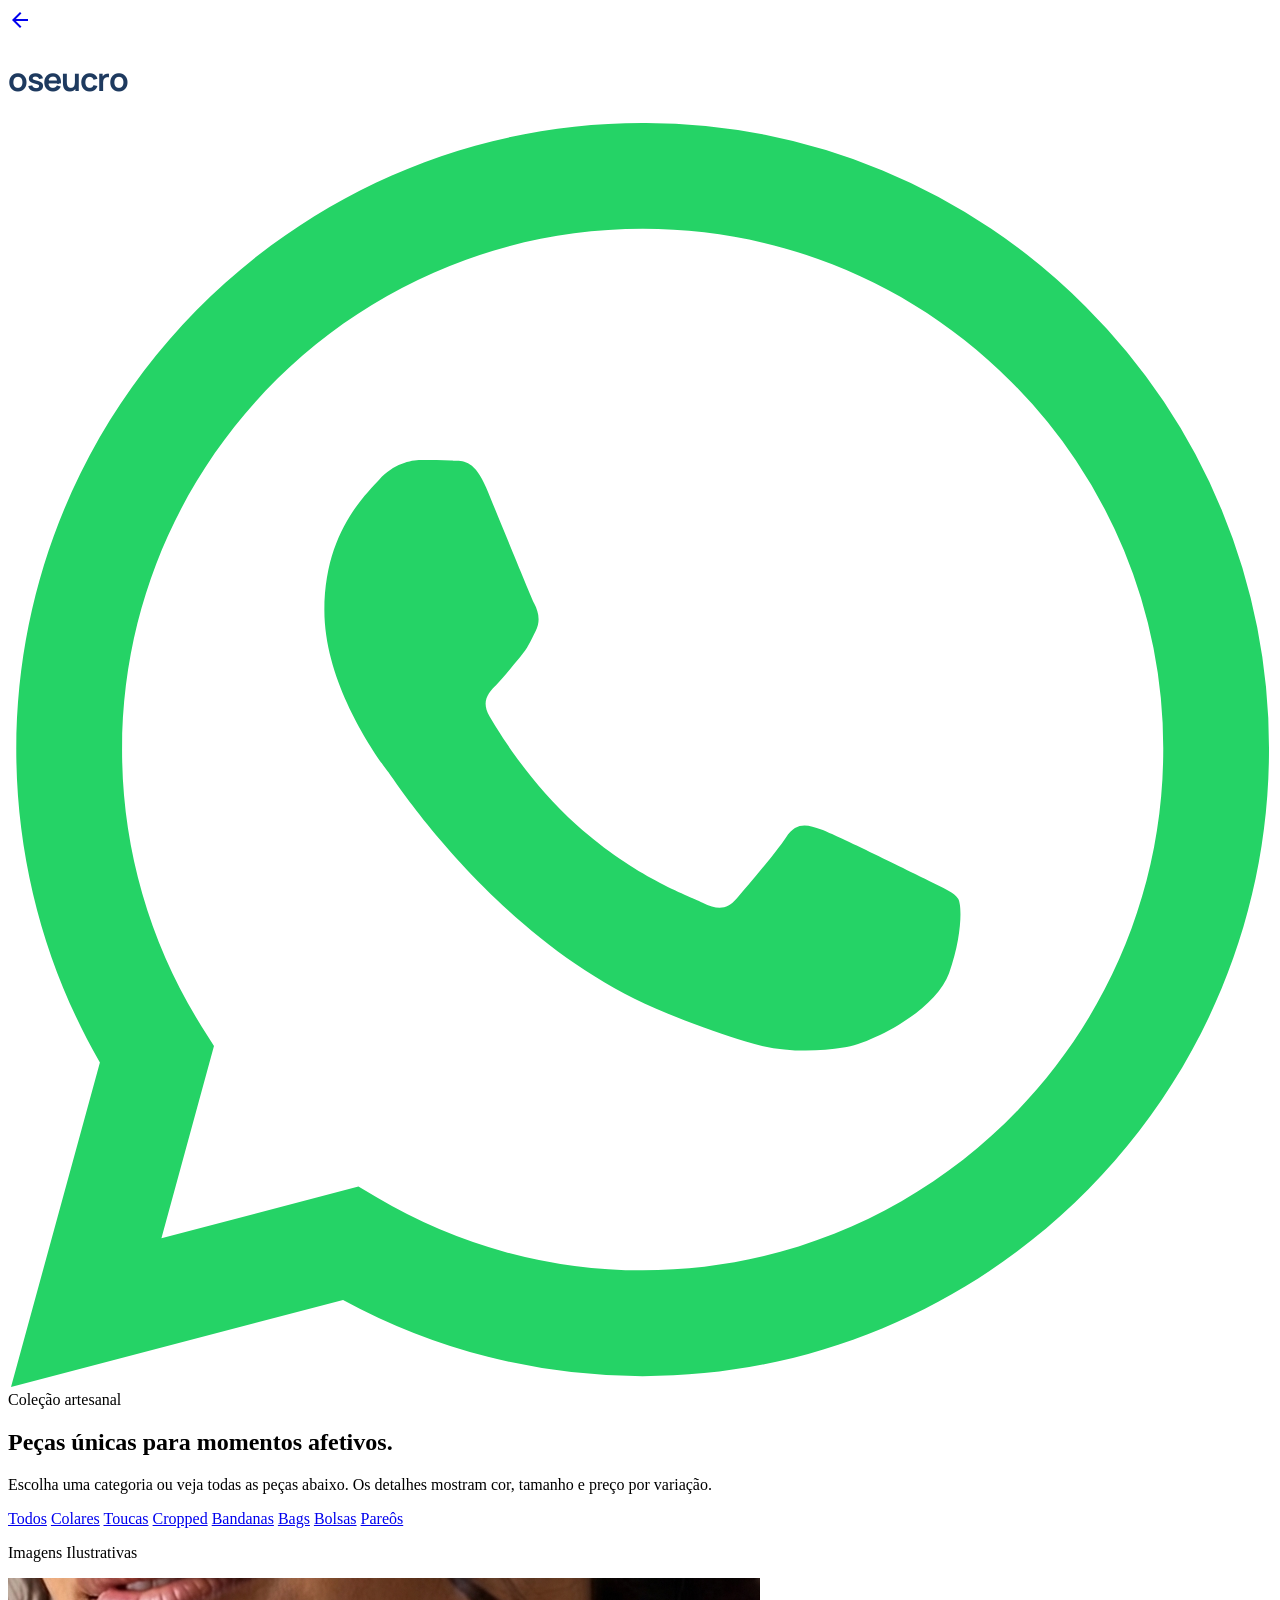
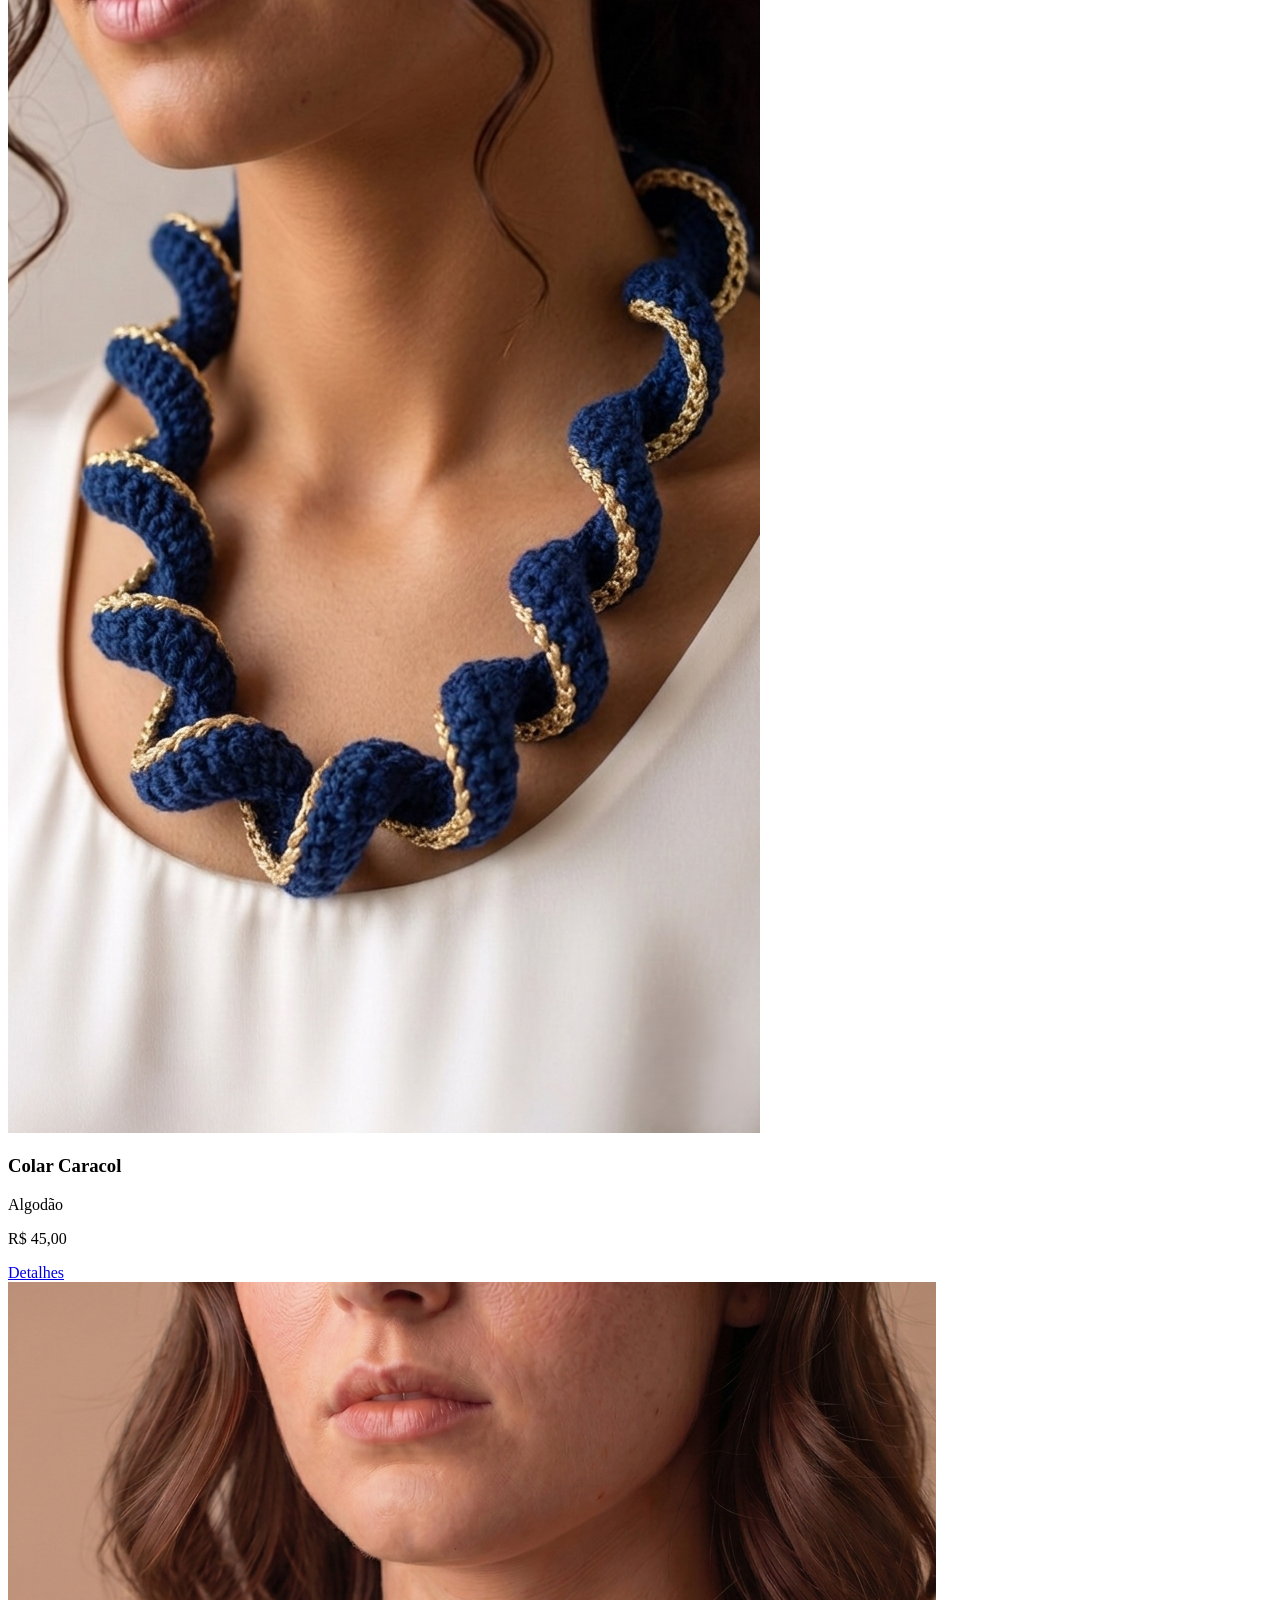
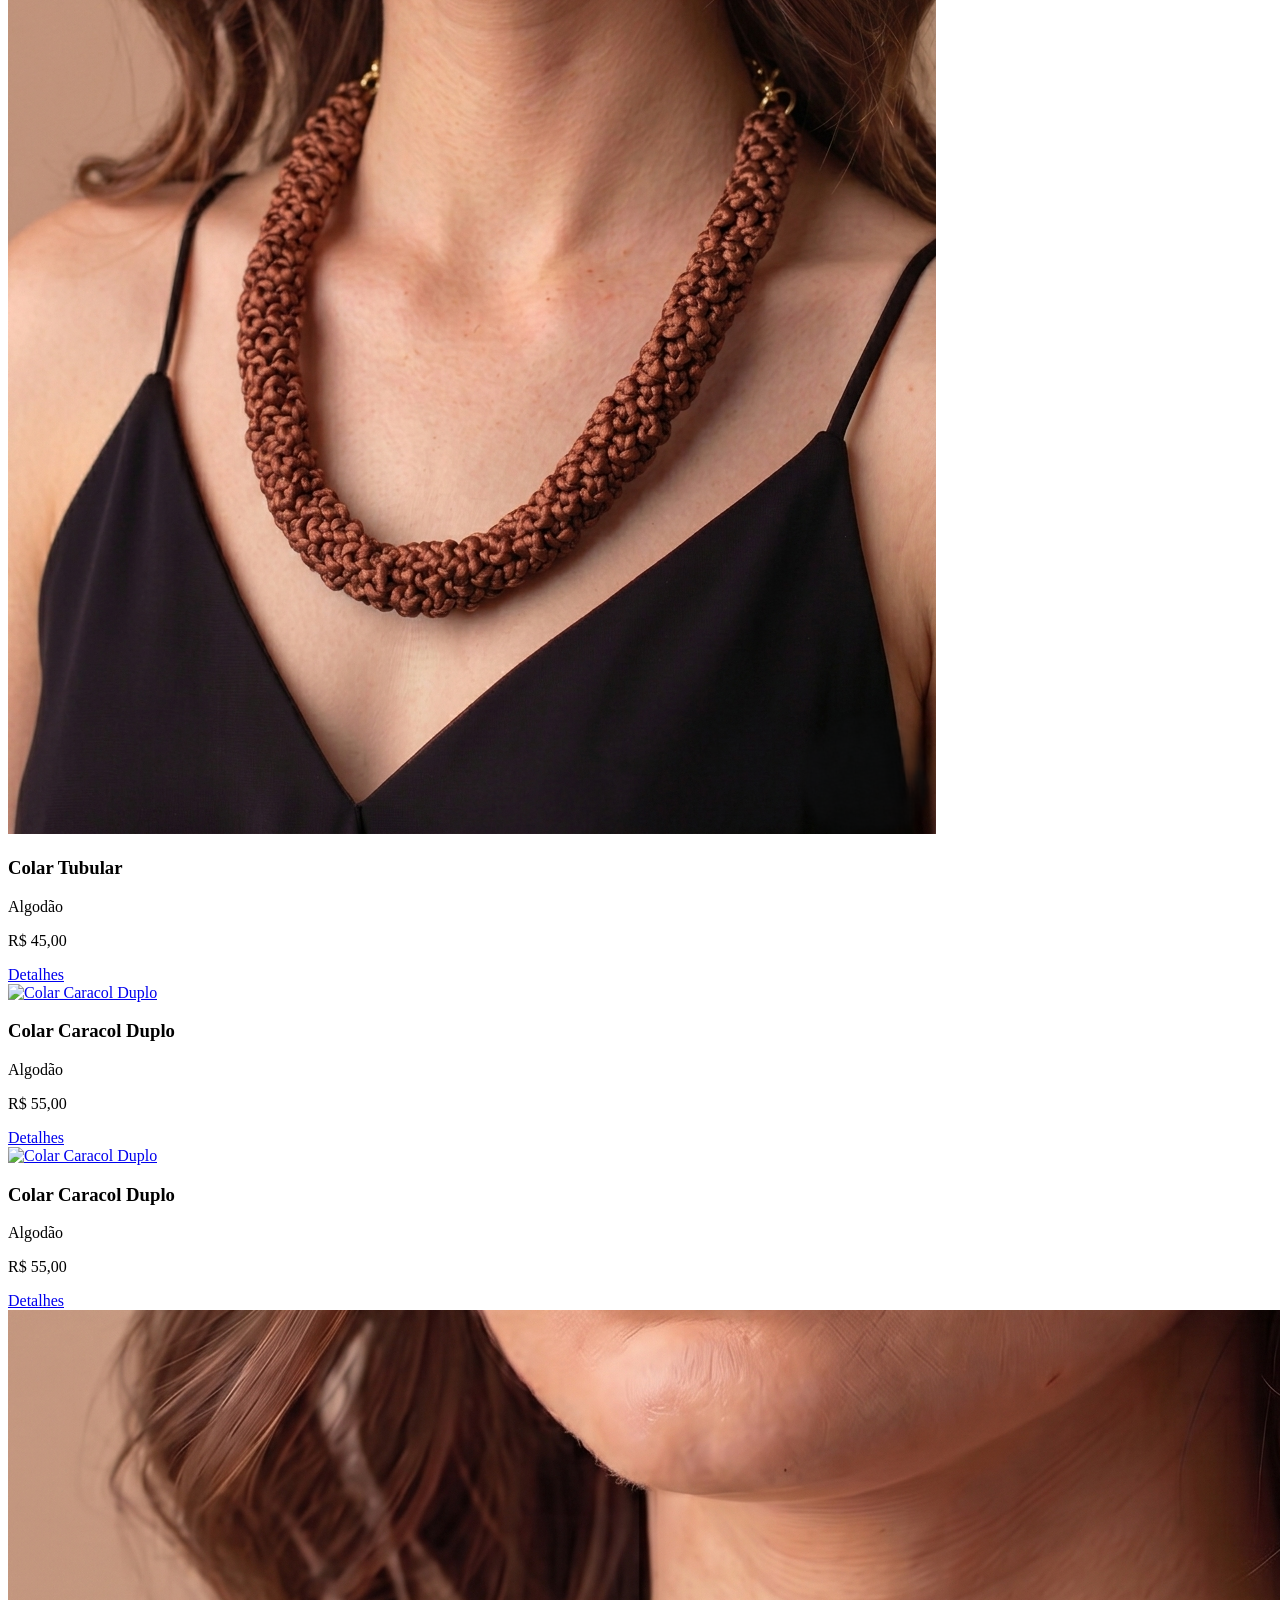
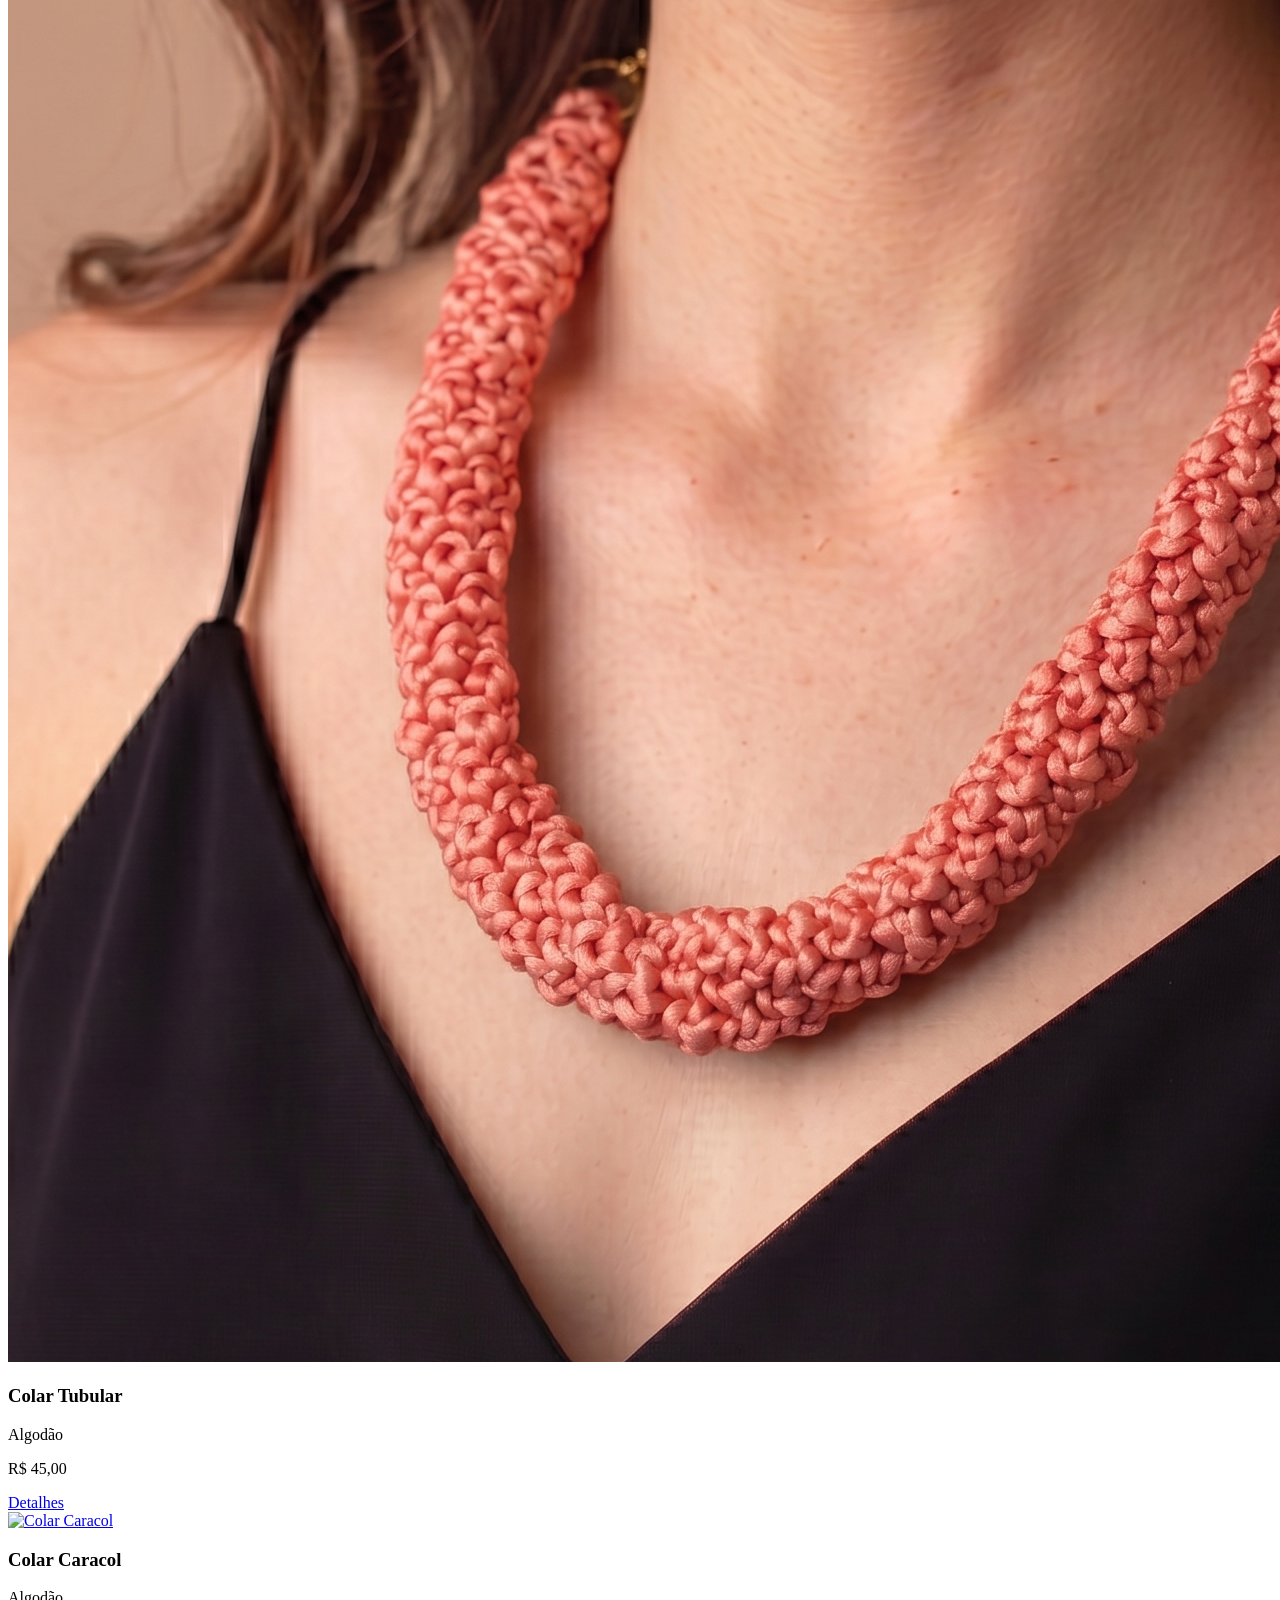
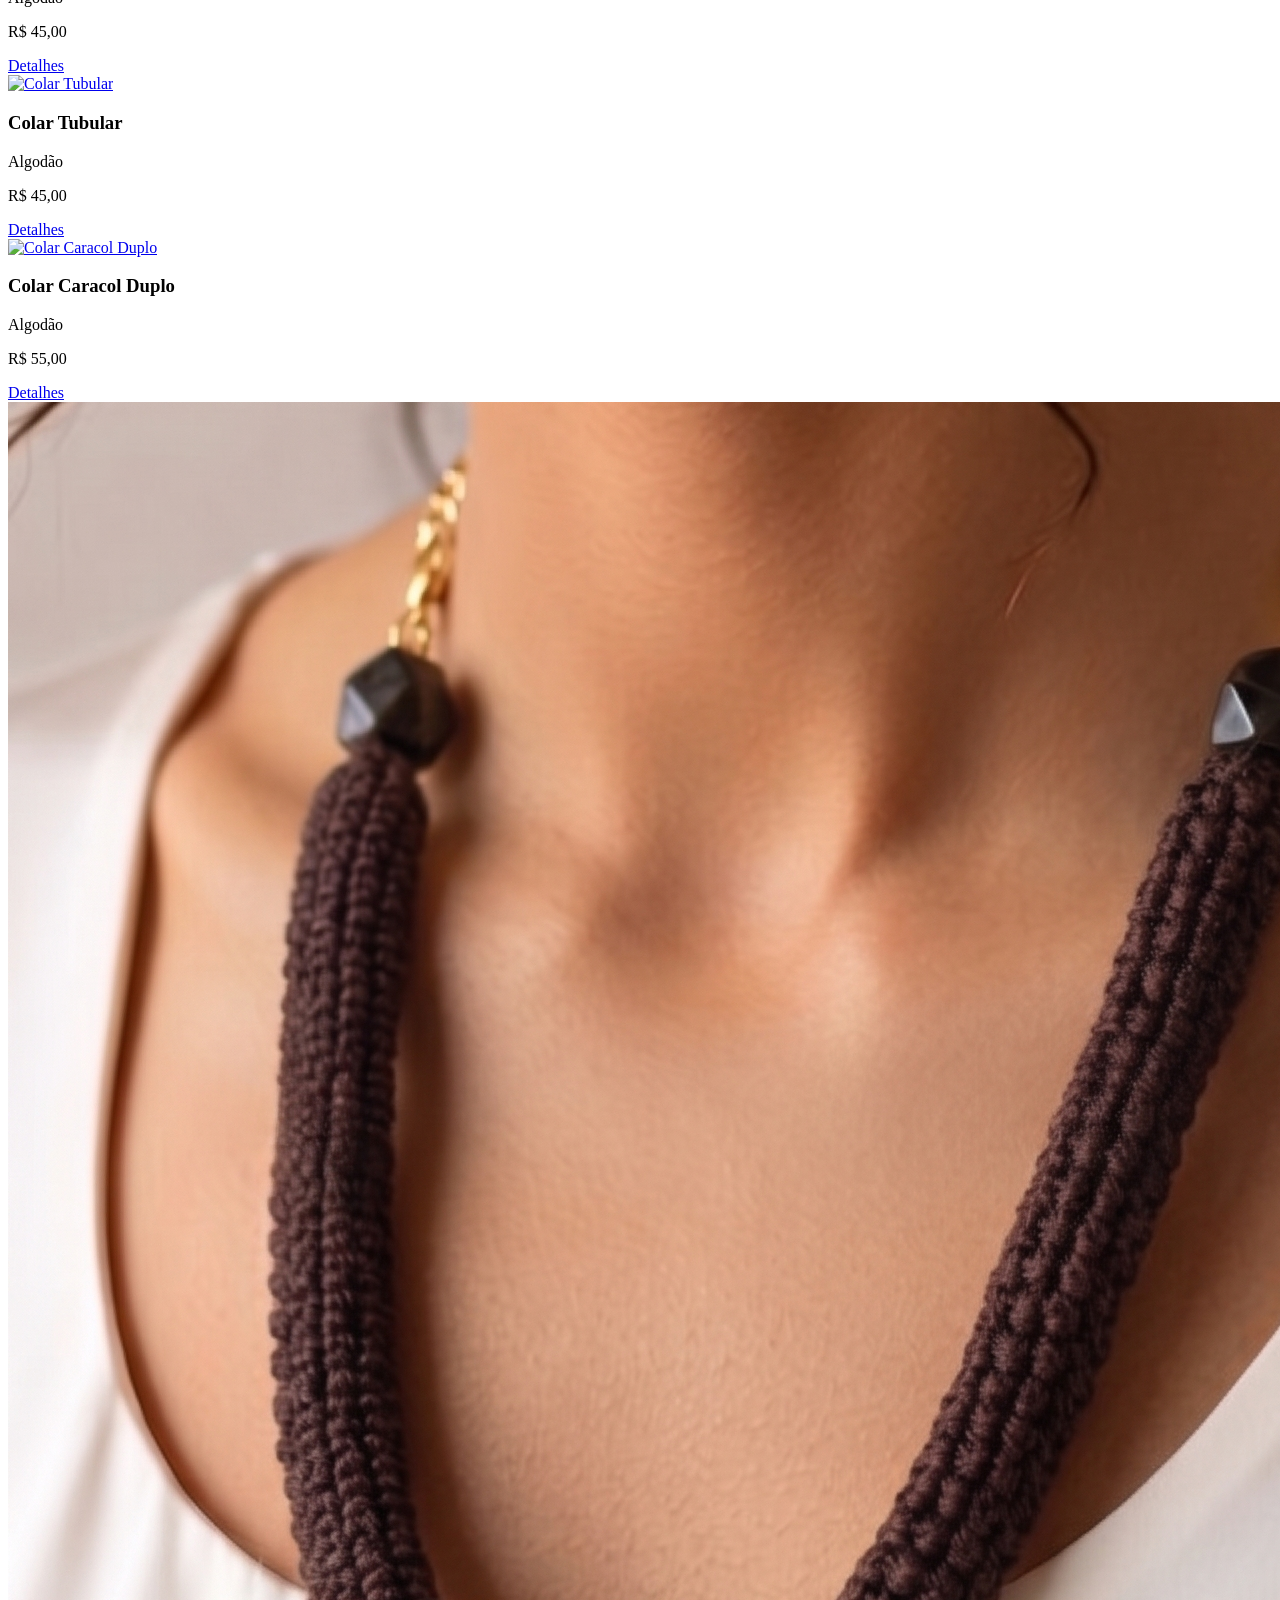
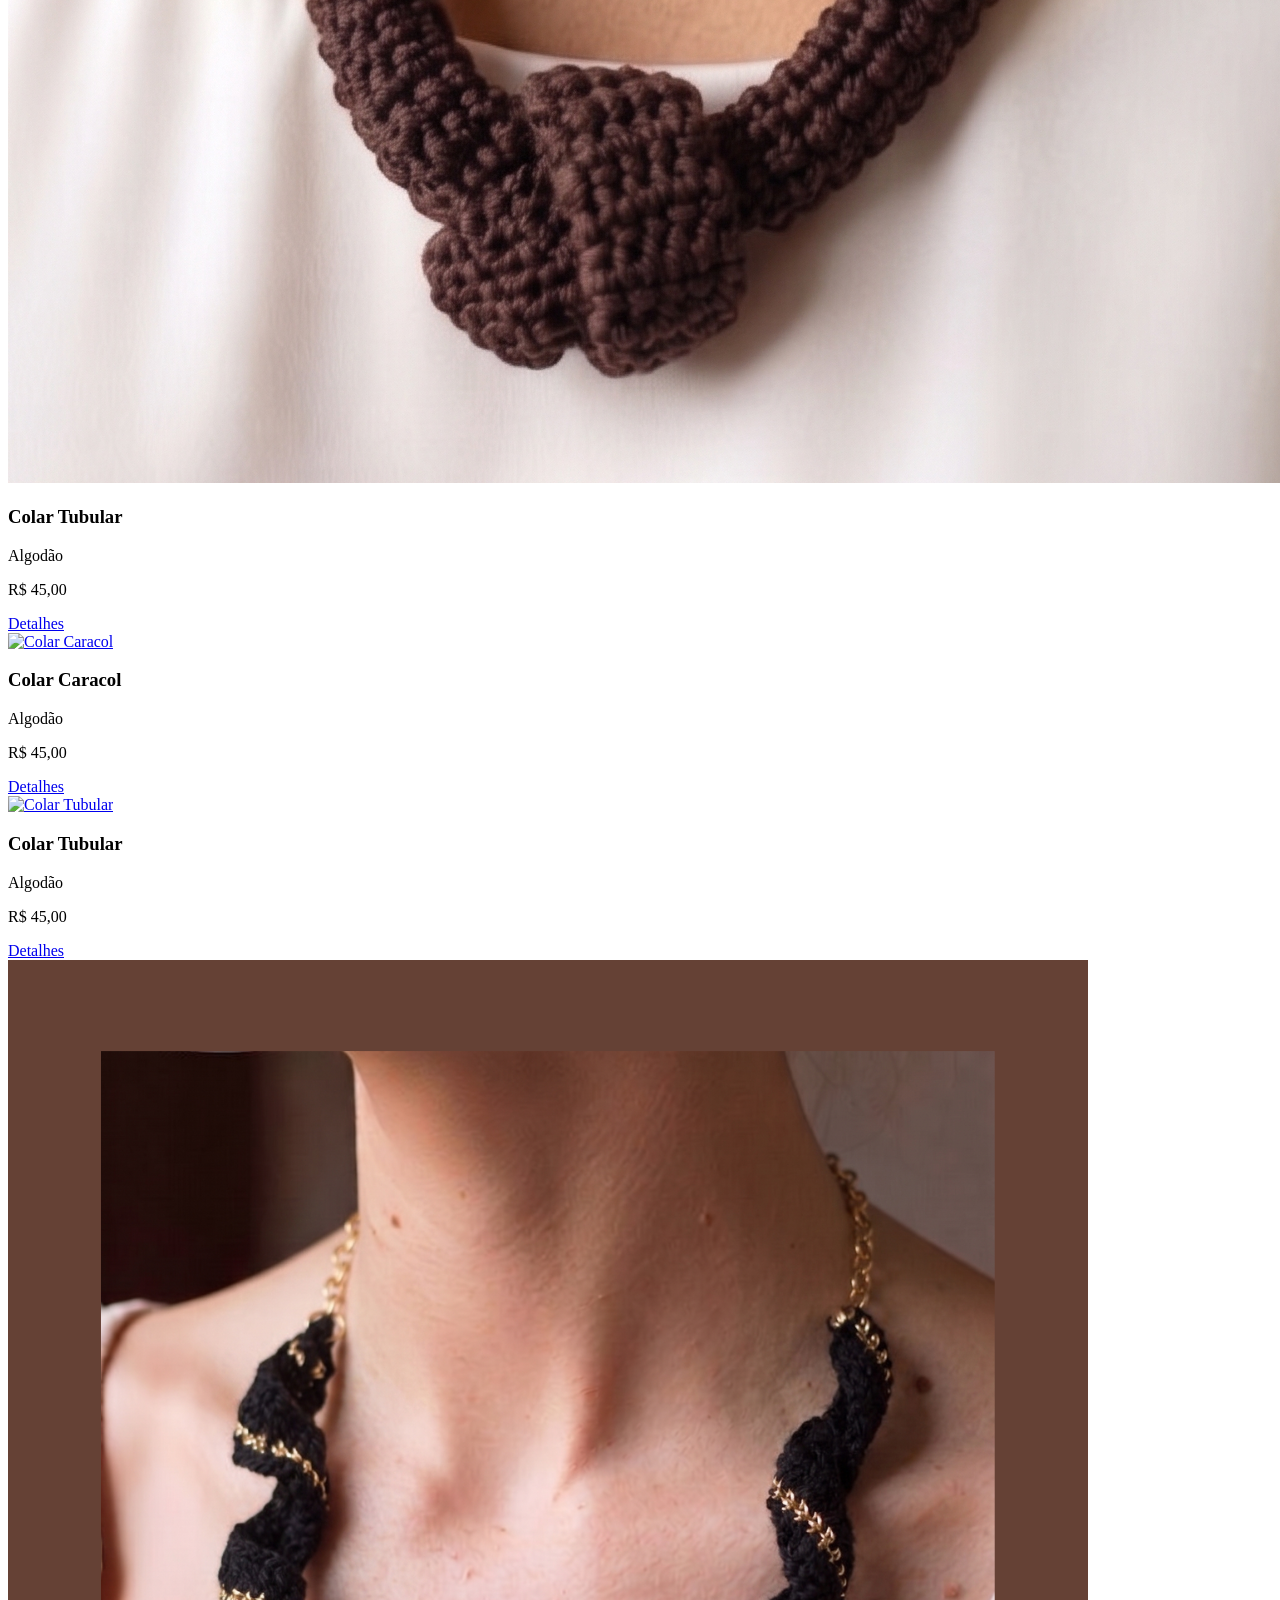
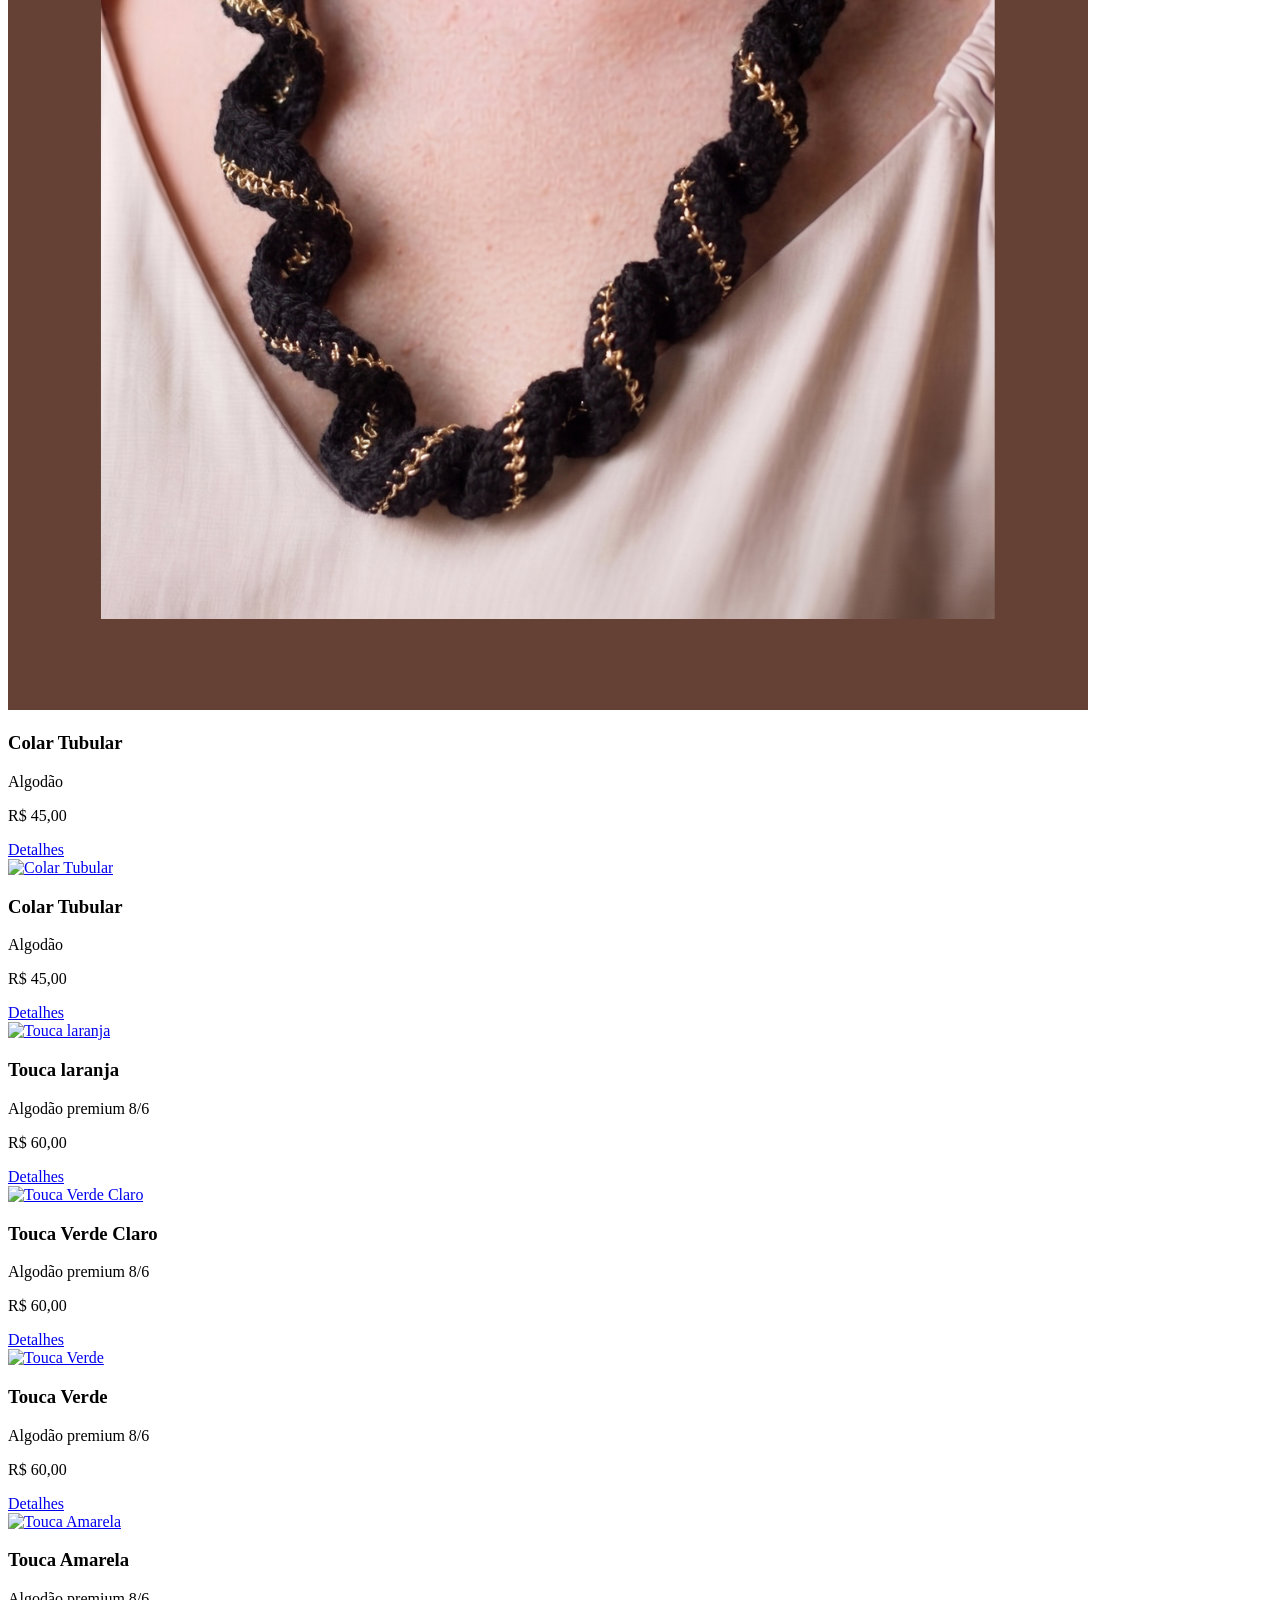
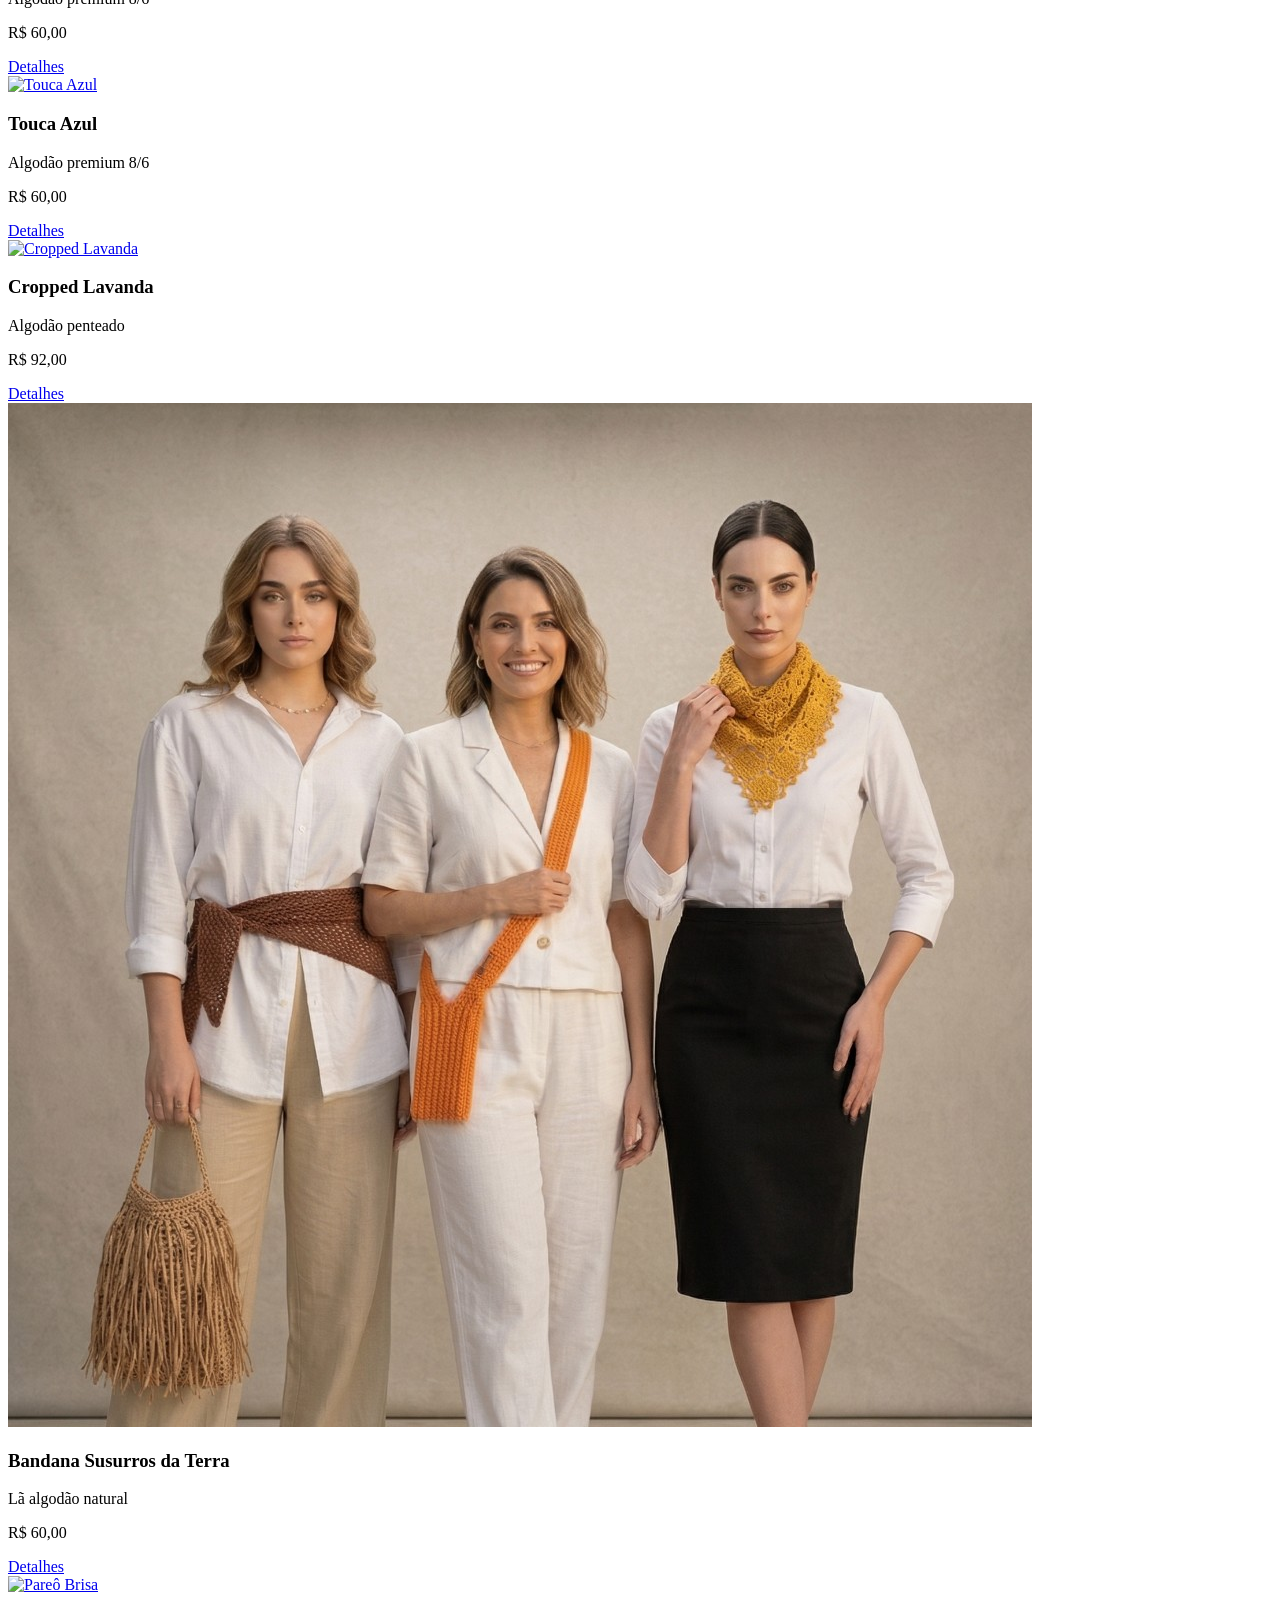
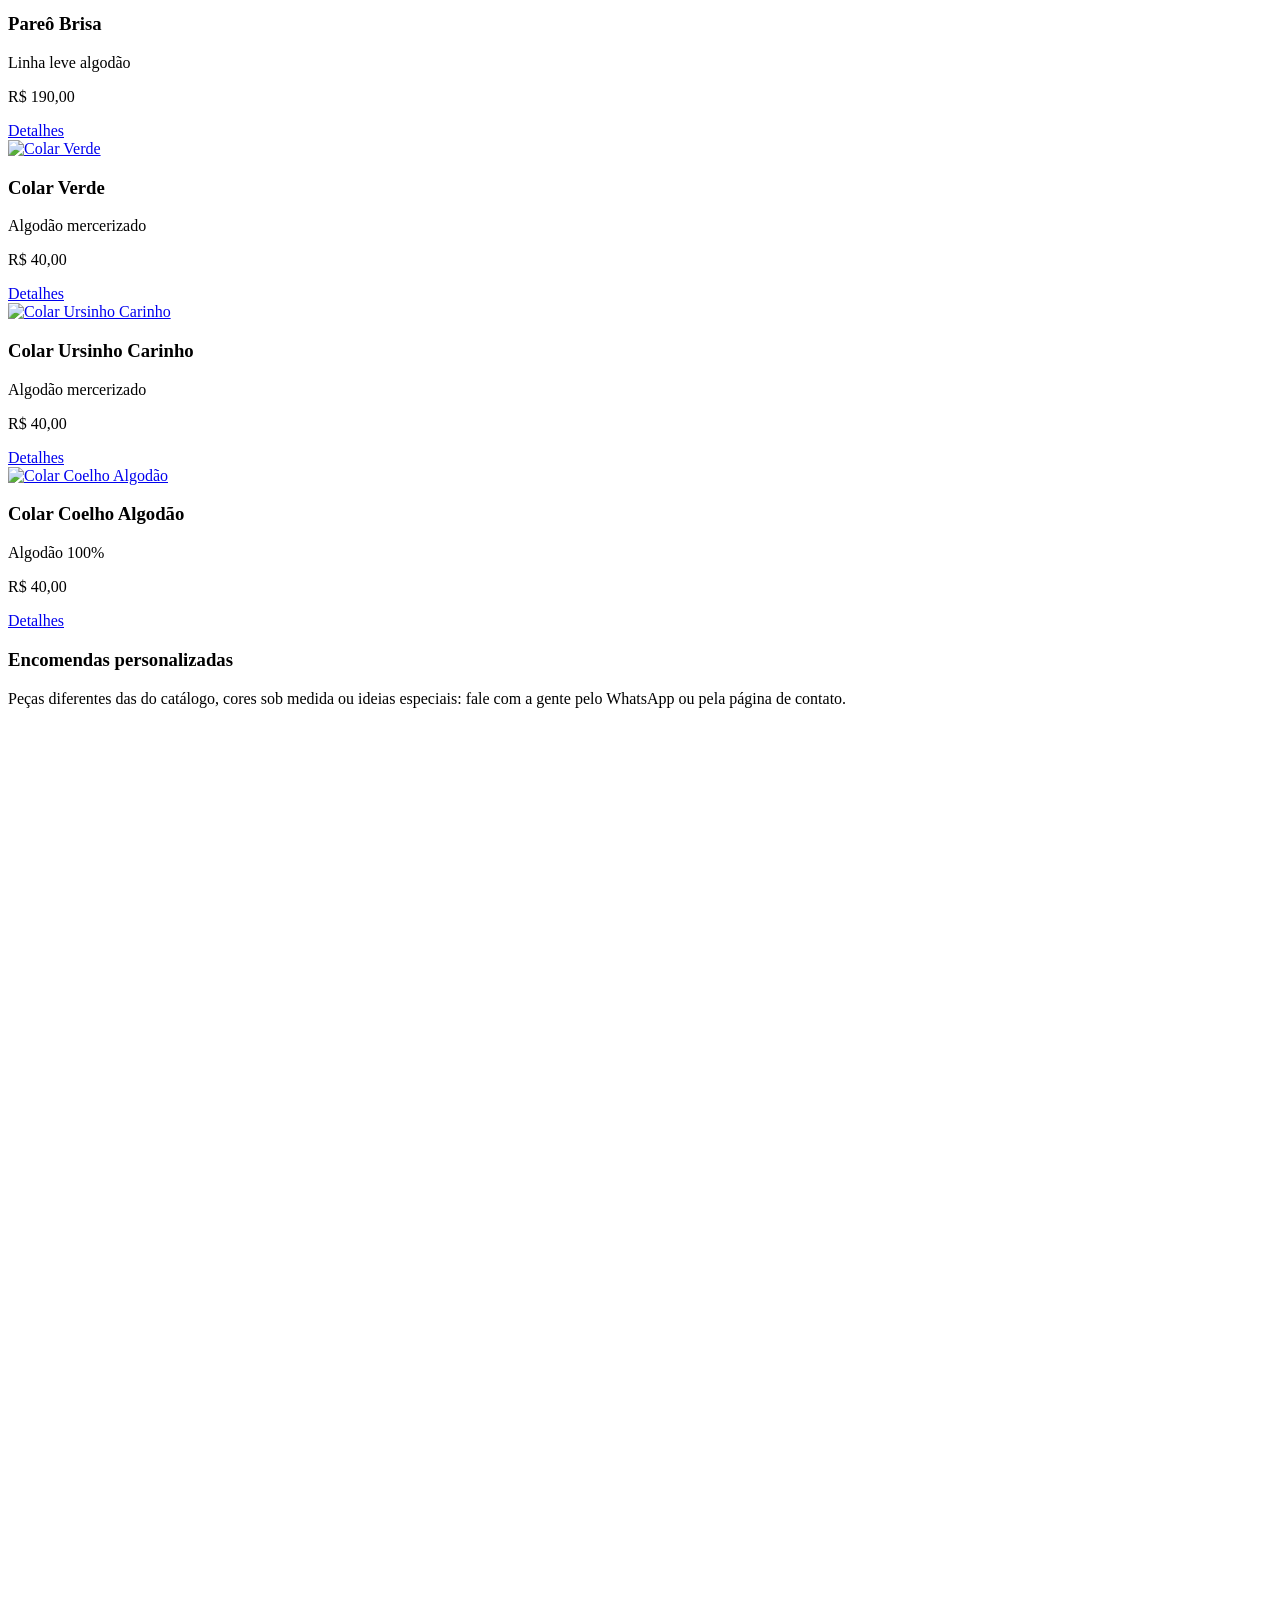
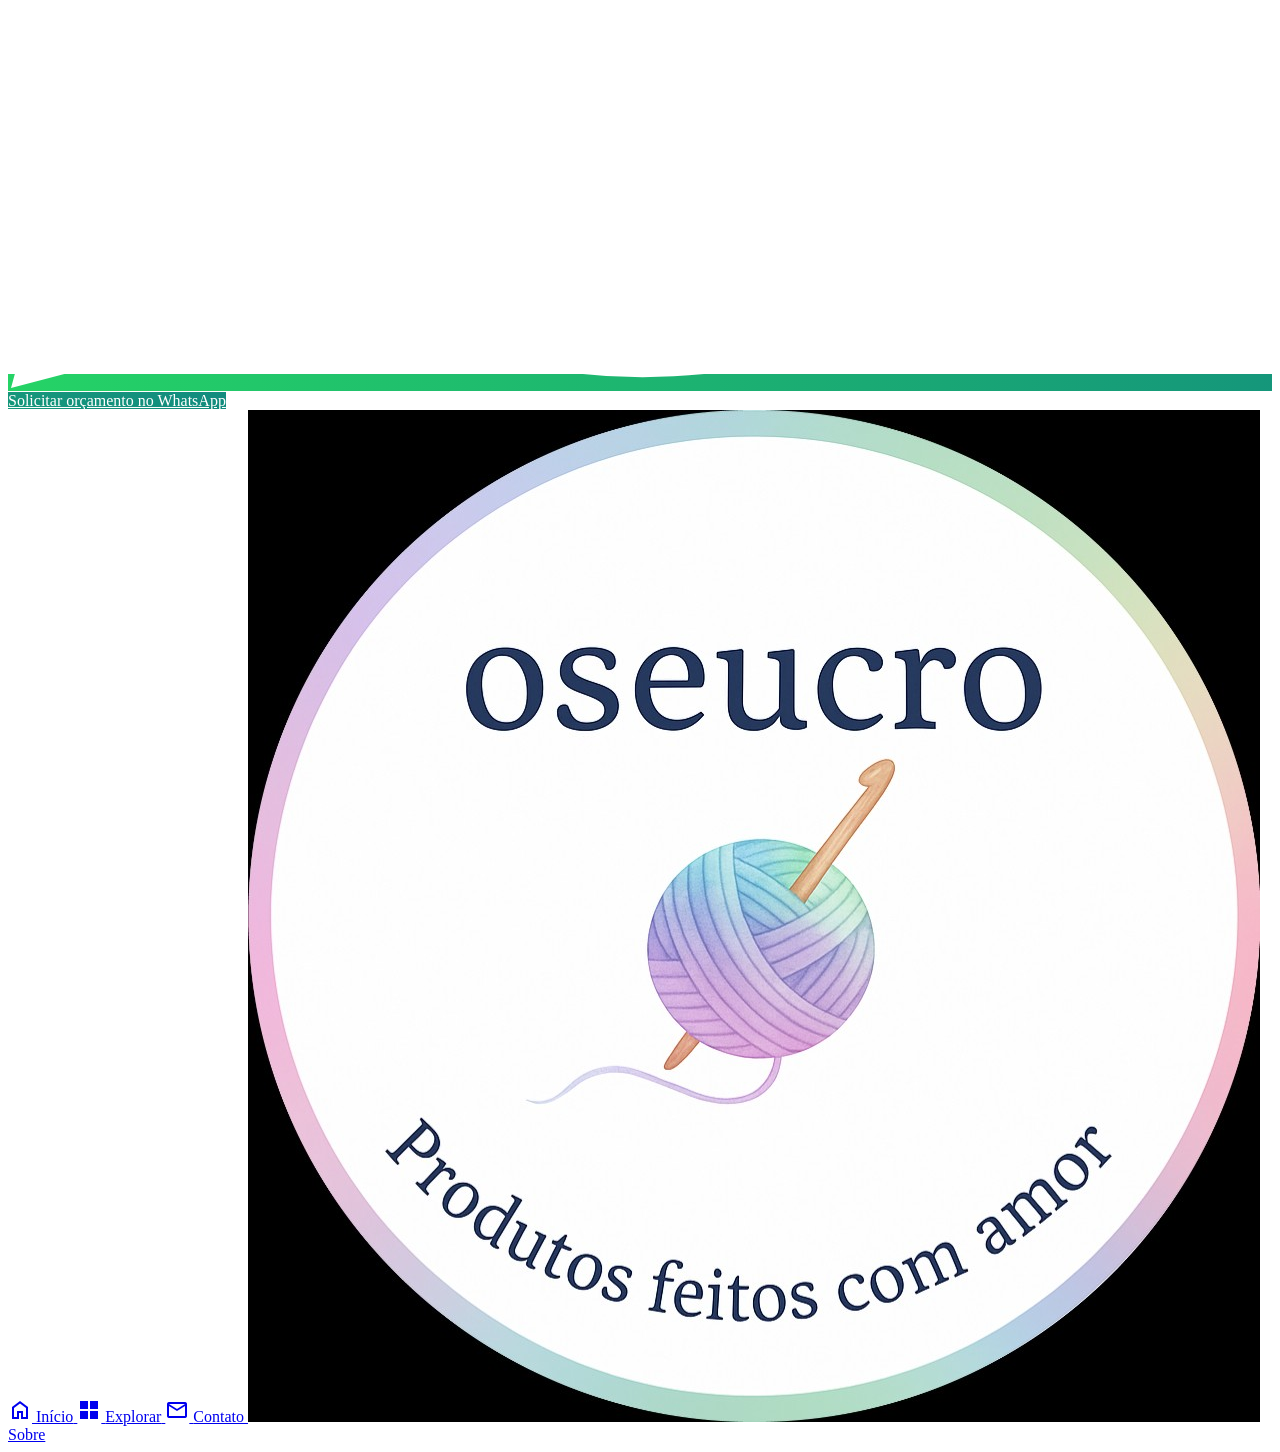
==== commit 012e376b: "Atualizando imagens" ====
--- a/catalogo.html
+++ b/catalogo.html
@@ -71,16 +71,17 @@
 <nav class="mb-10 overflow-x-auto no-scrollbar" aria-label="Categorias">
 <div class="flex items-center gap-3 py-2 min-w-min">
 <a data-cat-link="todos" href="catalogo.html" class="px-6 py-3 rounded-full font-label text-sm whitespace-nowrap transition-colors bg-primary text-on-primary shadow-sm">Todos</a>
+<a data-cat-link="colares" href="catalogo.html?categoria=colares" class="px-6 py-3 rounded-full font-label text-sm whitespace-nowrap transition-colors bg-surface-container-low text-on-surface-variant hover:bg-surface-container-high">Colares</a>
 <a data-cat-link="toucas" href="catalogo.html?categoria=toucas" class="px-6 py-3 rounded-full font-label text-sm whitespace-nowrap transition-colors bg-surface-container-low text-on-surface-variant hover:bg-surface-container-high">Toucas</a>
+<a data-cat-link="cropped" href="catalogo.html?categoria=cropped" class="px-6 py-3 rounded-full font-label text-sm whitespace-nowrap transition-colors bg-surface-container-low text-on-surface-variant hover:bg-surface-container-high">Cropped</a>
 <a data-cat-link="bandanas" href="catalogo.html?categoria=bandanas" class="px-6 py-3 rounded-full font-label text-sm whitespace-nowrap transition-colors bg-surface-container-low text-on-surface-variant hover:bg-surface-container-high">Bandanas</a>
 <a data-cat-link="bags" href="catalogo.html?categoria=bags" class="px-6 py-3 rounded-full font-label text-sm whitespace-nowrap transition-colors bg-surface-container-low text-on-surface-variant hover:bg-surface-container-high">Bags</a>
 <a data-cat-link="bolsas" href="catalogo.html?categoria=bolsas" class="px-6 py-3 rounded-full font-label text-sm whitespace-nowrap transition-colors bg-surface-container-low text-on-surface-variant hover:bg-surface-container-high">Bolsas</a>
-<a data-cat-link="cropped" href="catalogo.html?categoria=cropped" class="px-6 py-3 rounded-full font-label text-sm whitespace-nowrap transition-colors bg-surface-container-low text-on-surface-variant hover:bg-surface-container-high">Cropped</a>
 <a data-cat-link="pareos" href="catalogo.html?categoria=pareos" class="px-6 py-3 rounded-full font-label text-sm whitespace-nowrap transition-colors bg-surface-container-low text-on-surface-variant hover:bg-surface-container-high">Pareôs</a>
-<a data-cat-link="colares" href="catalogo.html?categoria=colares" class="px-6 py-3 rounded-full font-label text-sm whitespace-nowrap transition-colors bg-surface-container-low text-on-surface-variant hover:bg-surface-container-high">Colares</a>
 </div>
 </nav>
 
+<p class="mb-4 text-xs tracking-wide text-on-surface-variant/80">Imagens Ilustrativas</p>
 <p id="catalogo-vazio" class="text-center text-on-surface-variant py-12" hidden>Nenhuma peça nesta categoria.</p>
 <div id="catalogo-grid" class="grid grid-cols-1 sm:grid-cols-2 lg:grid-cols-3 gap-8"></div>
 
--- a/css/style.css
+++ b/css/style.css
@@ -88,7 +88,7 @@
 .oseucro-carousel__slide img {
   width: 100%;
   height: 100%;
-  object-fit: contain;
+  object-fit: cover;
   object-position: center;
   display: block;
 }
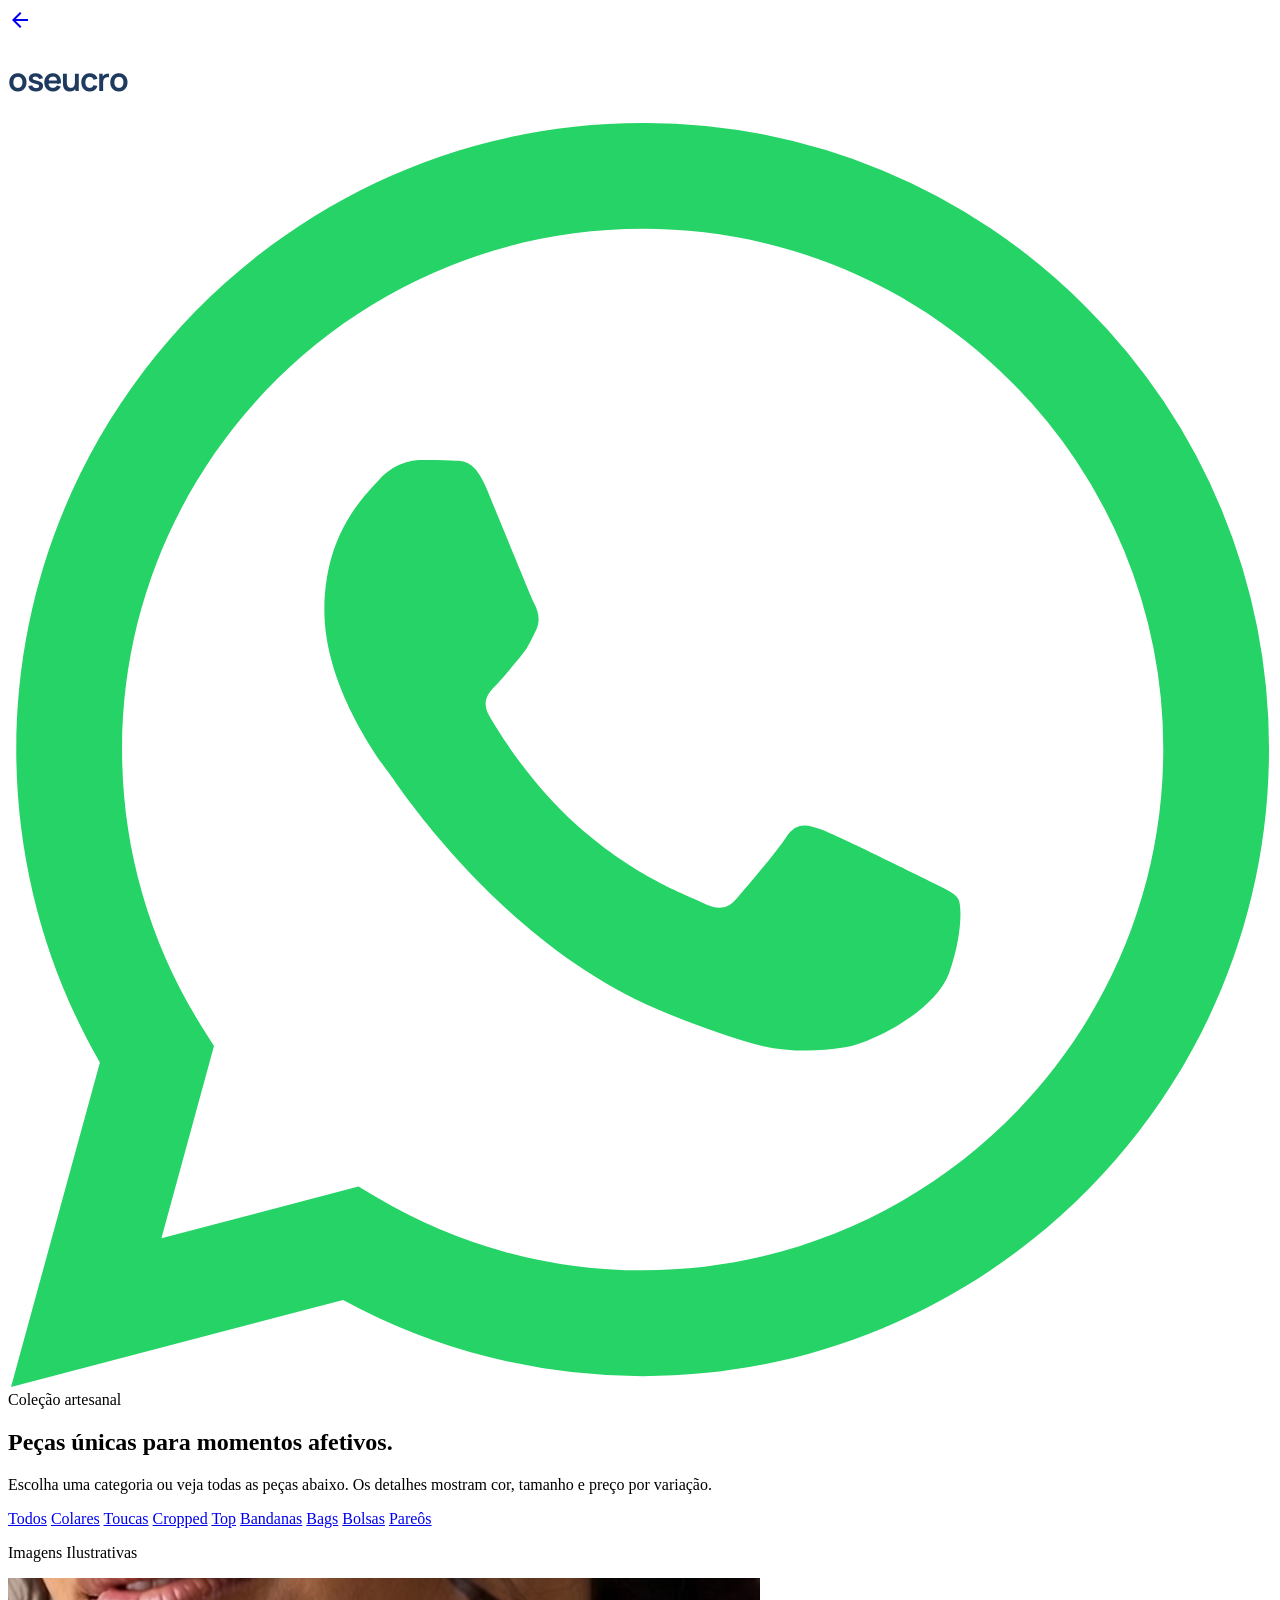
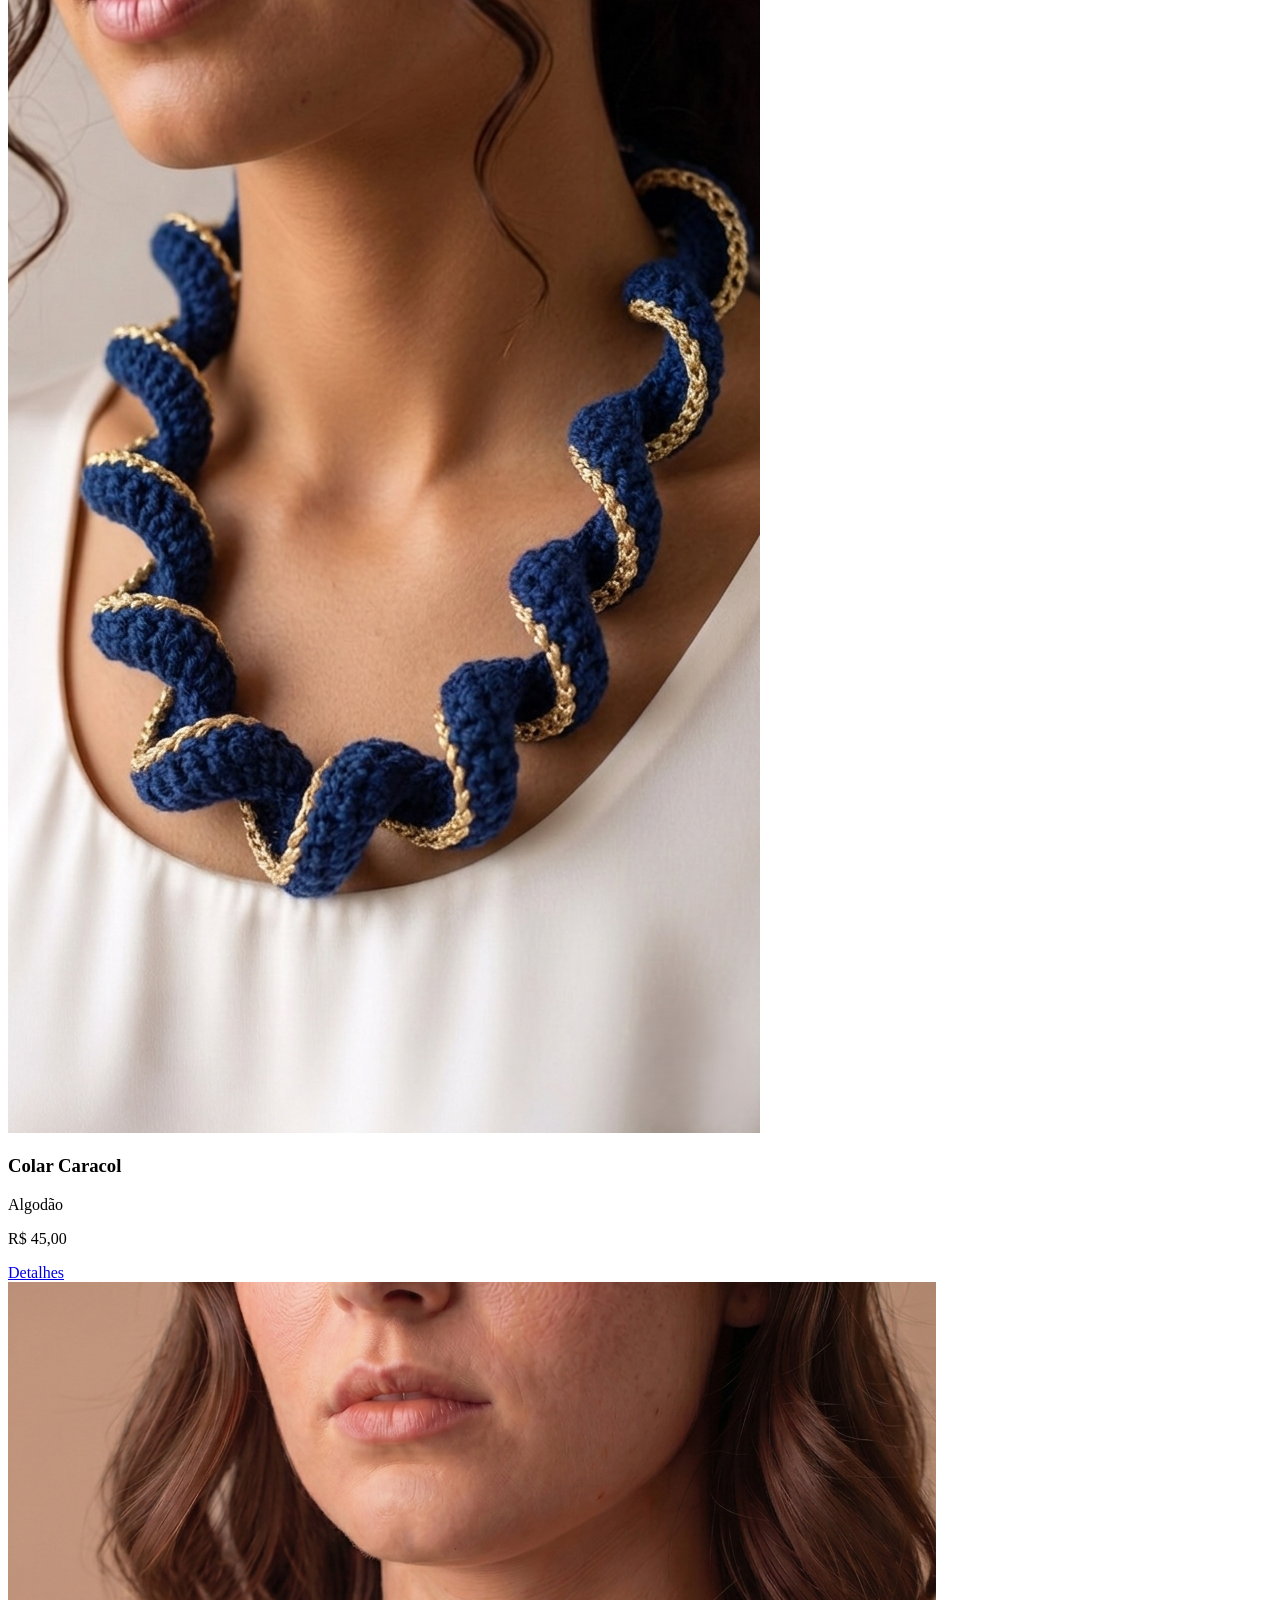
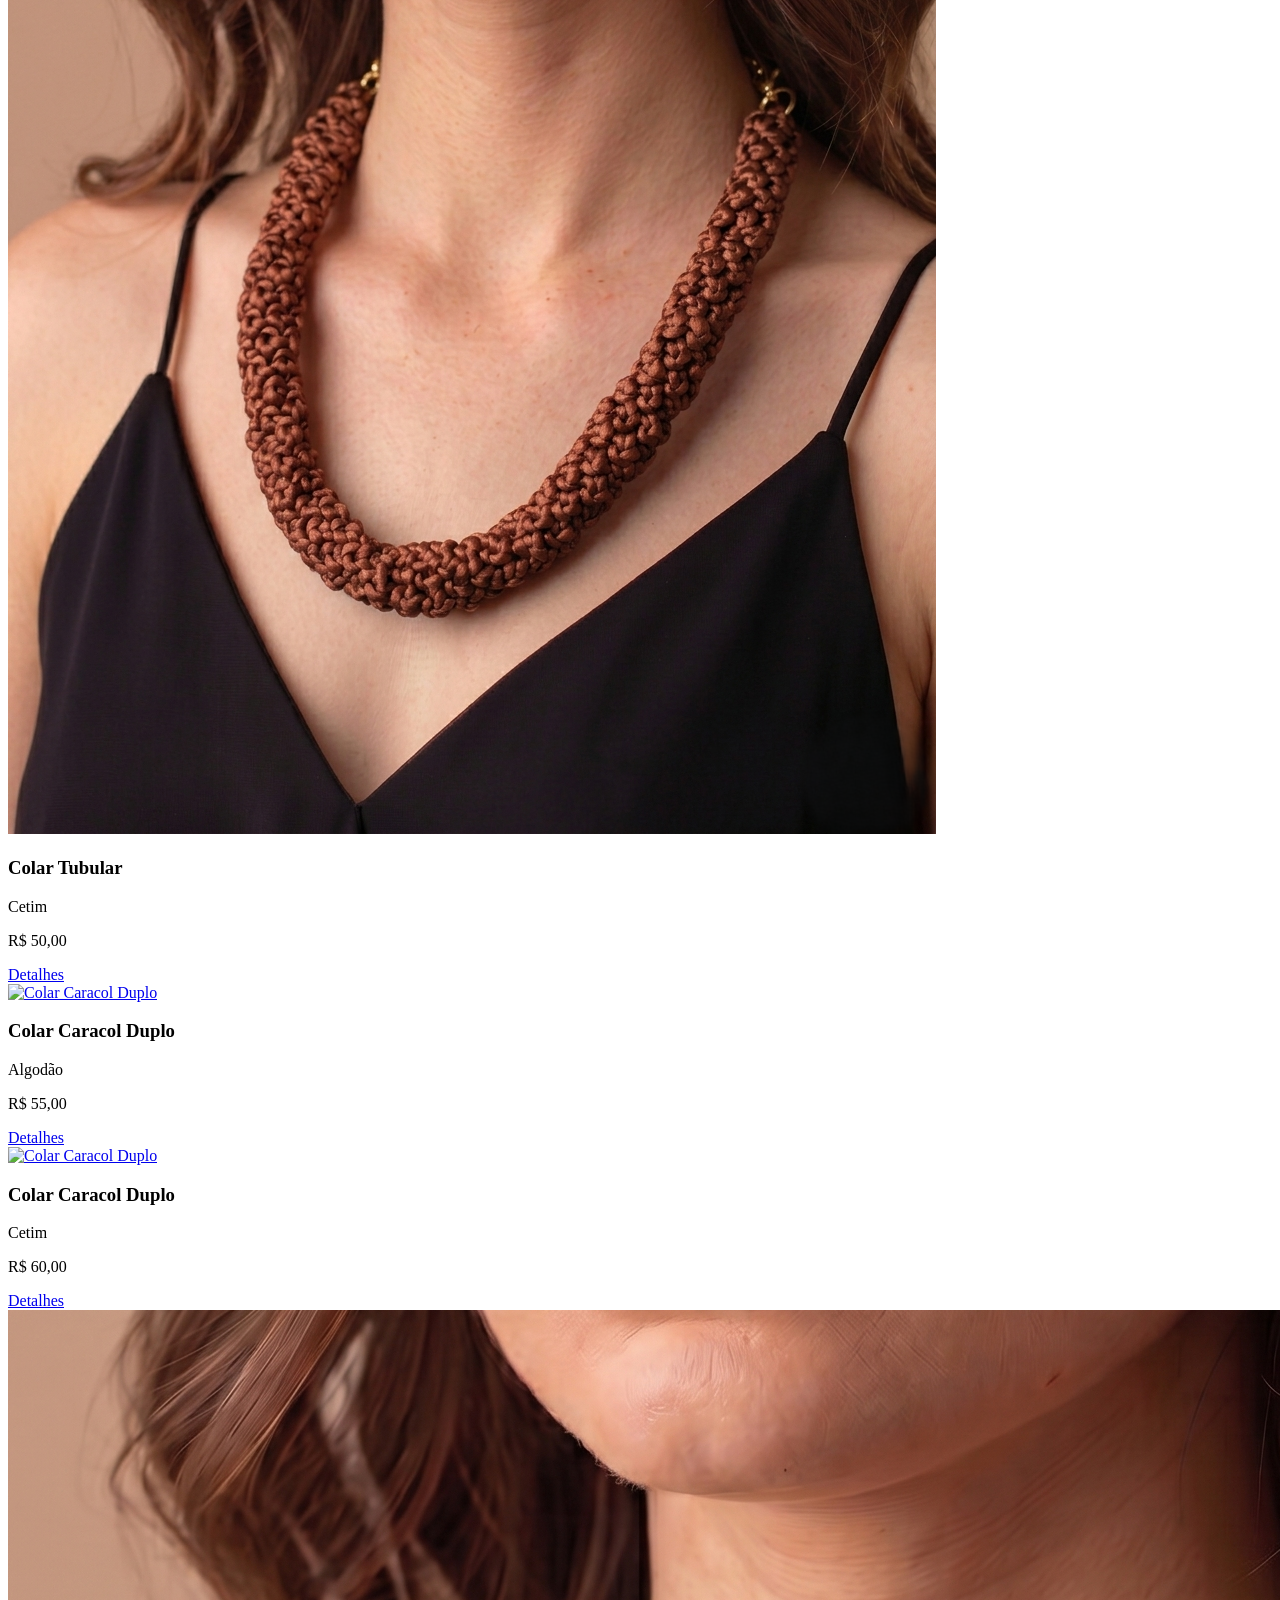
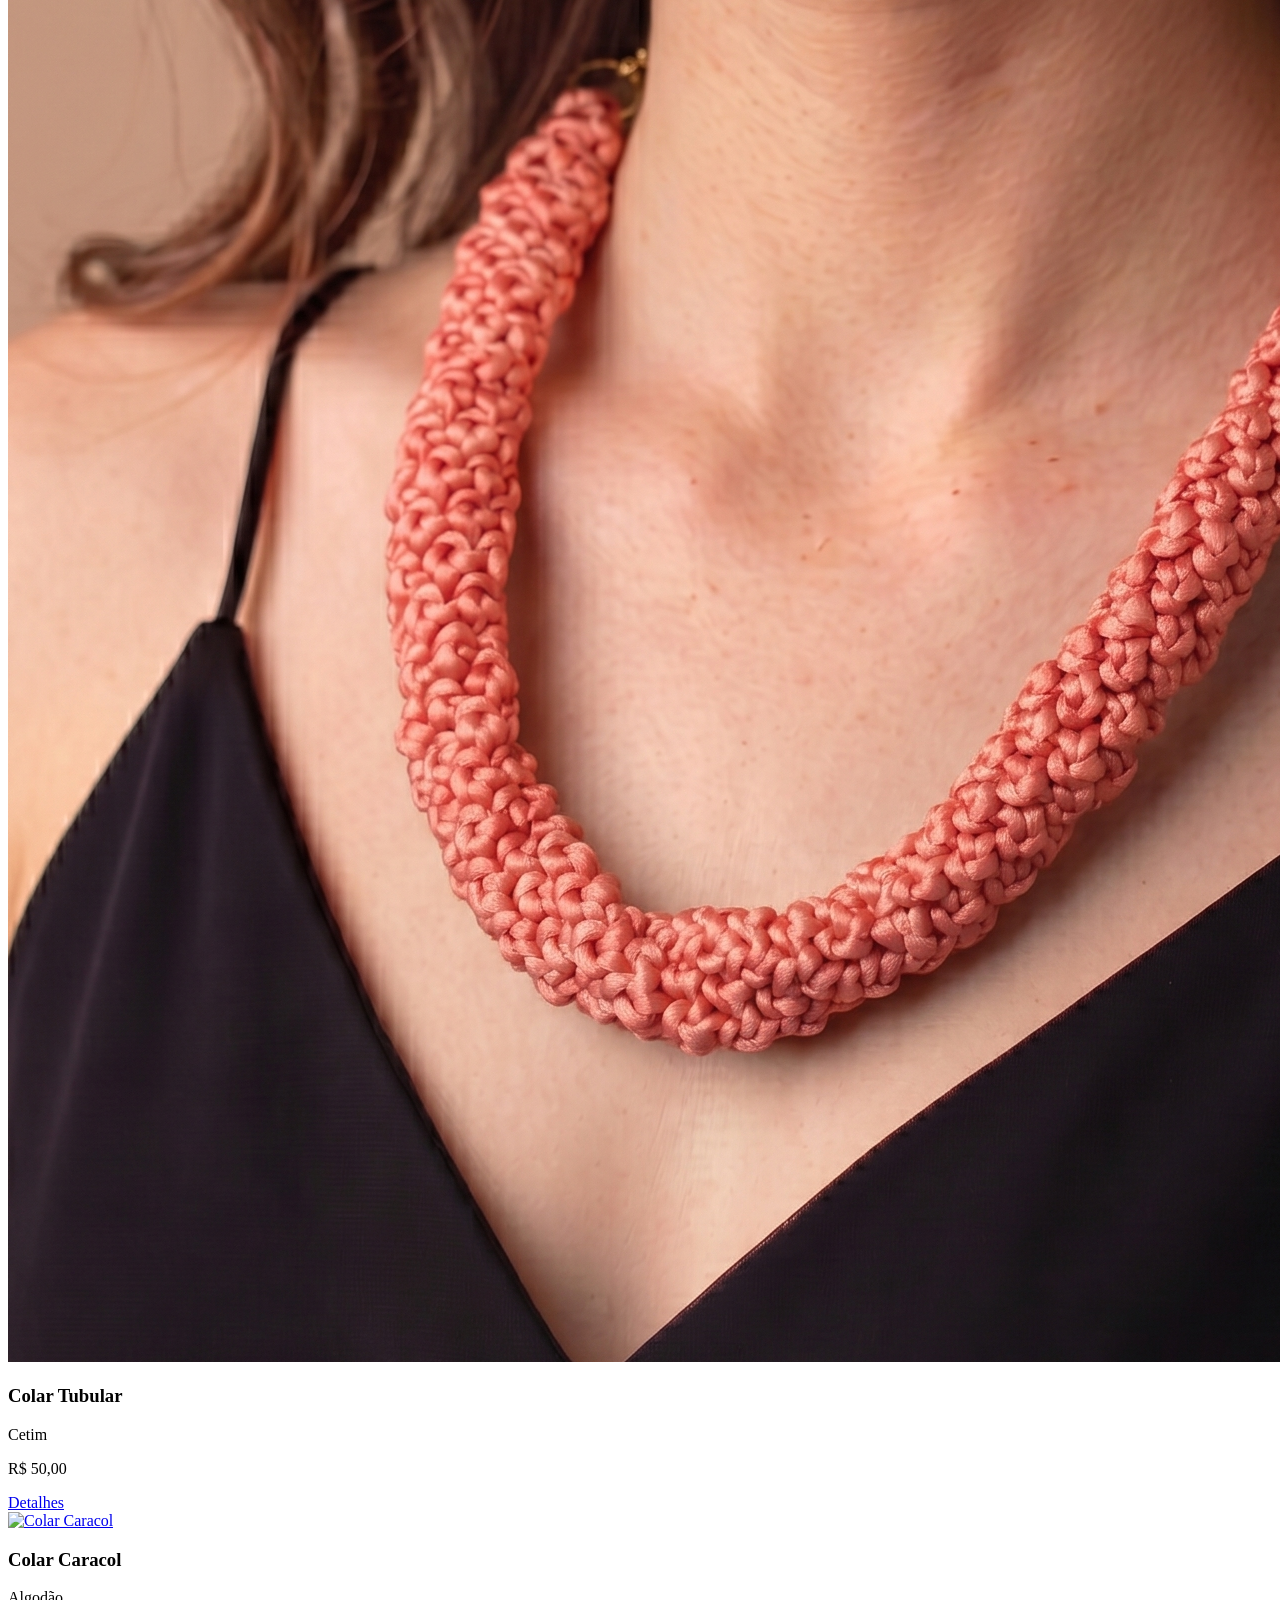
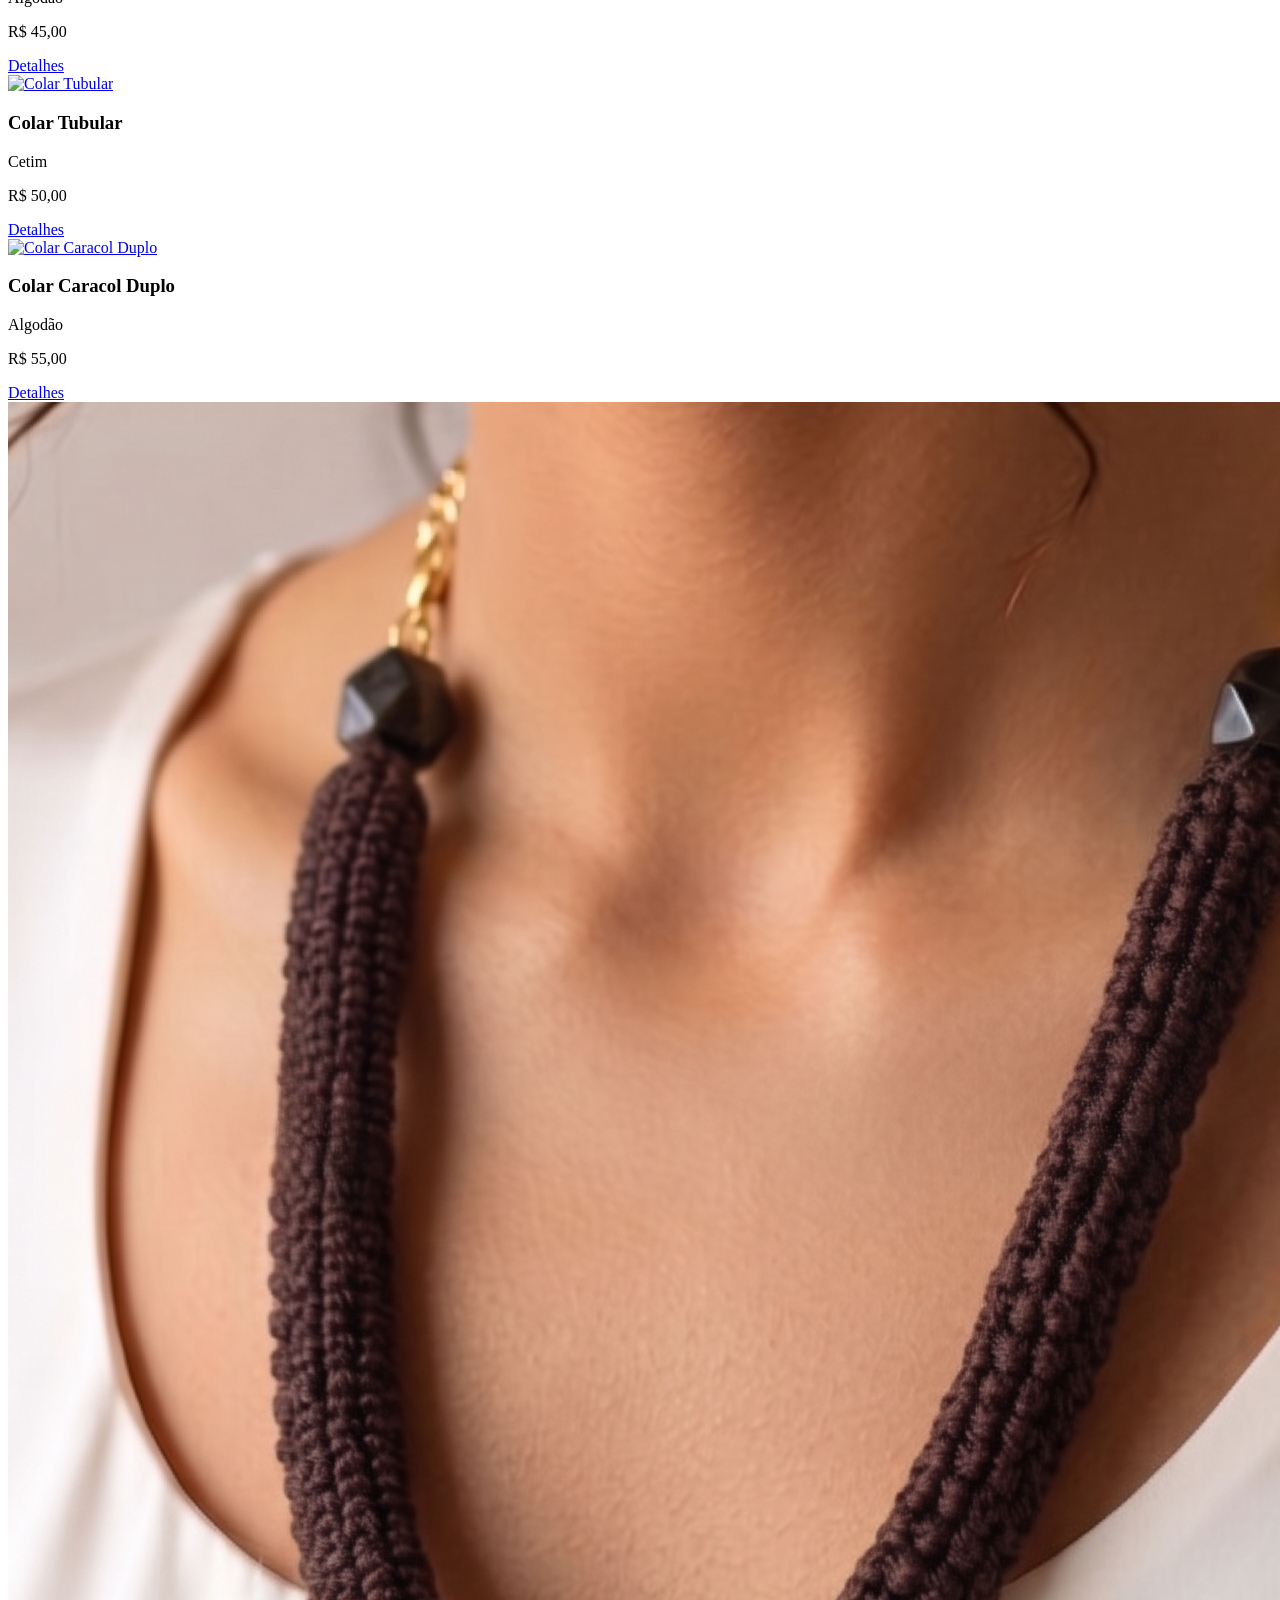
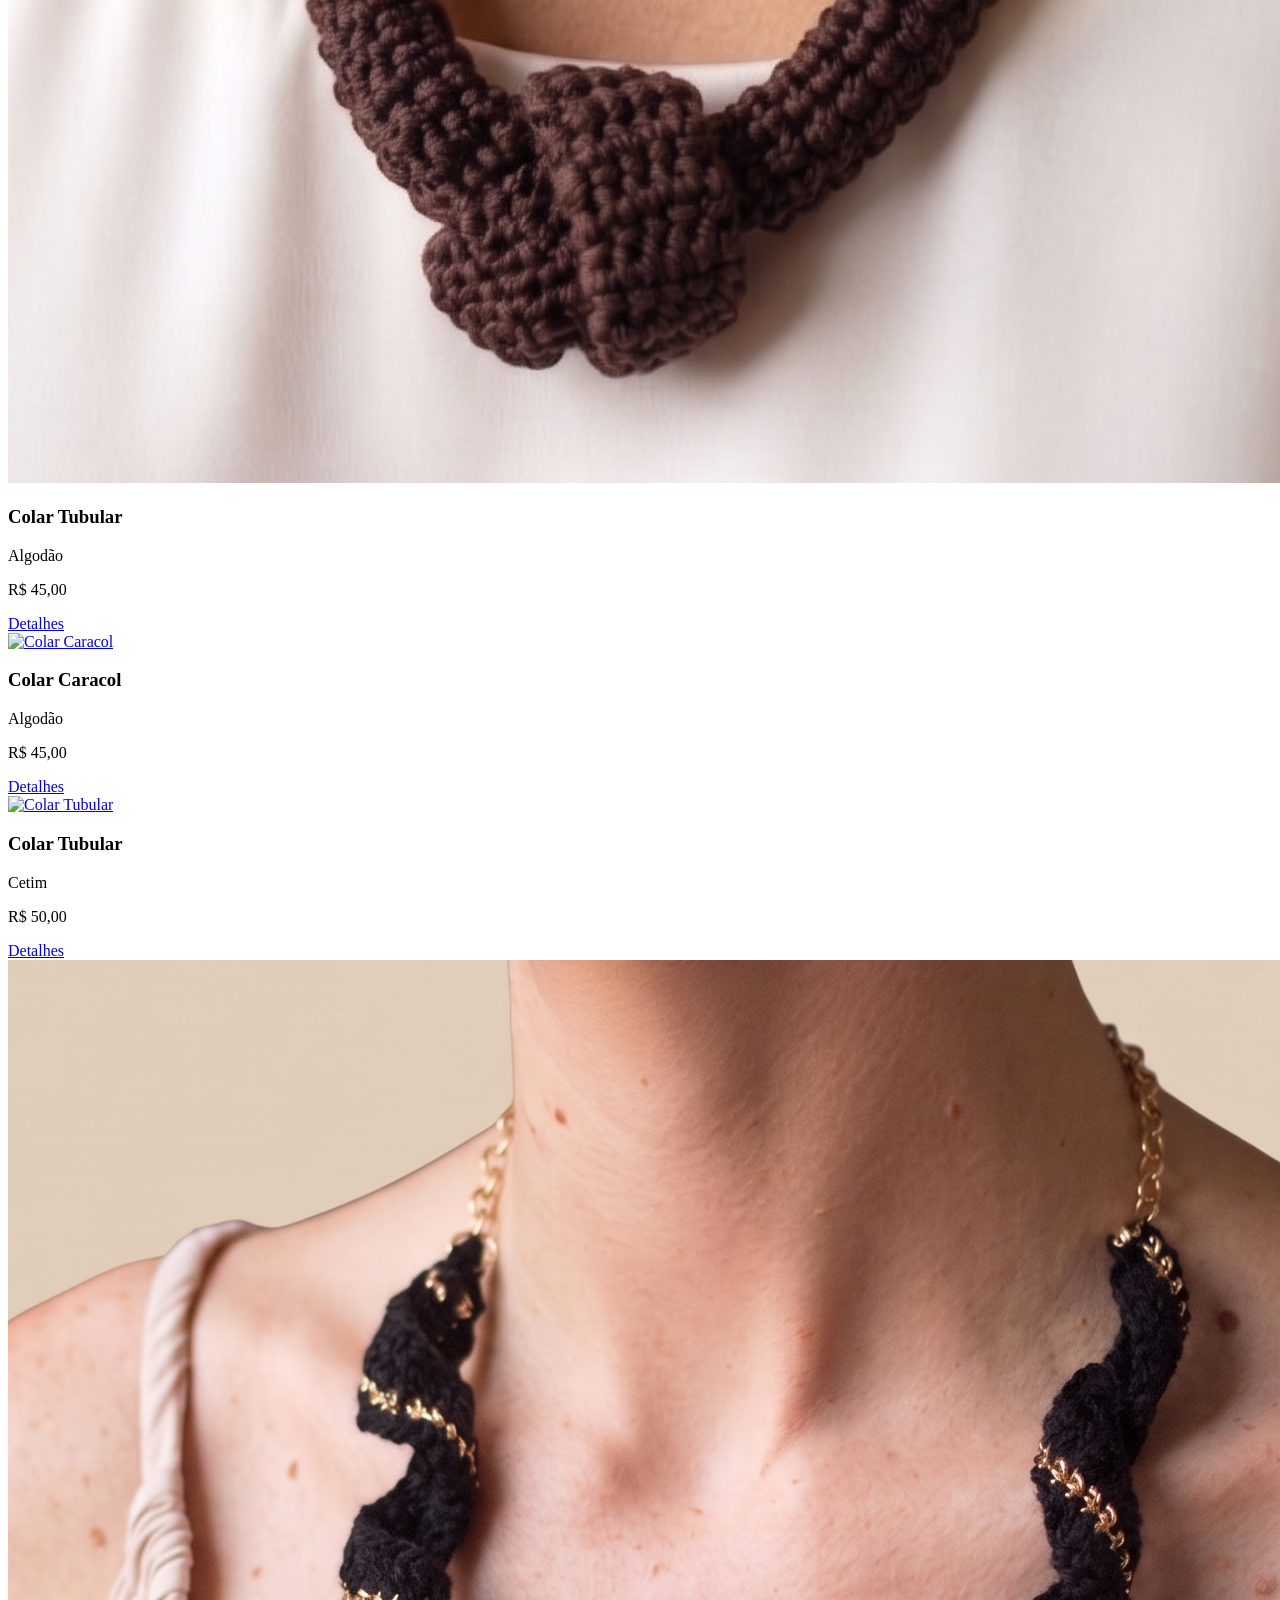
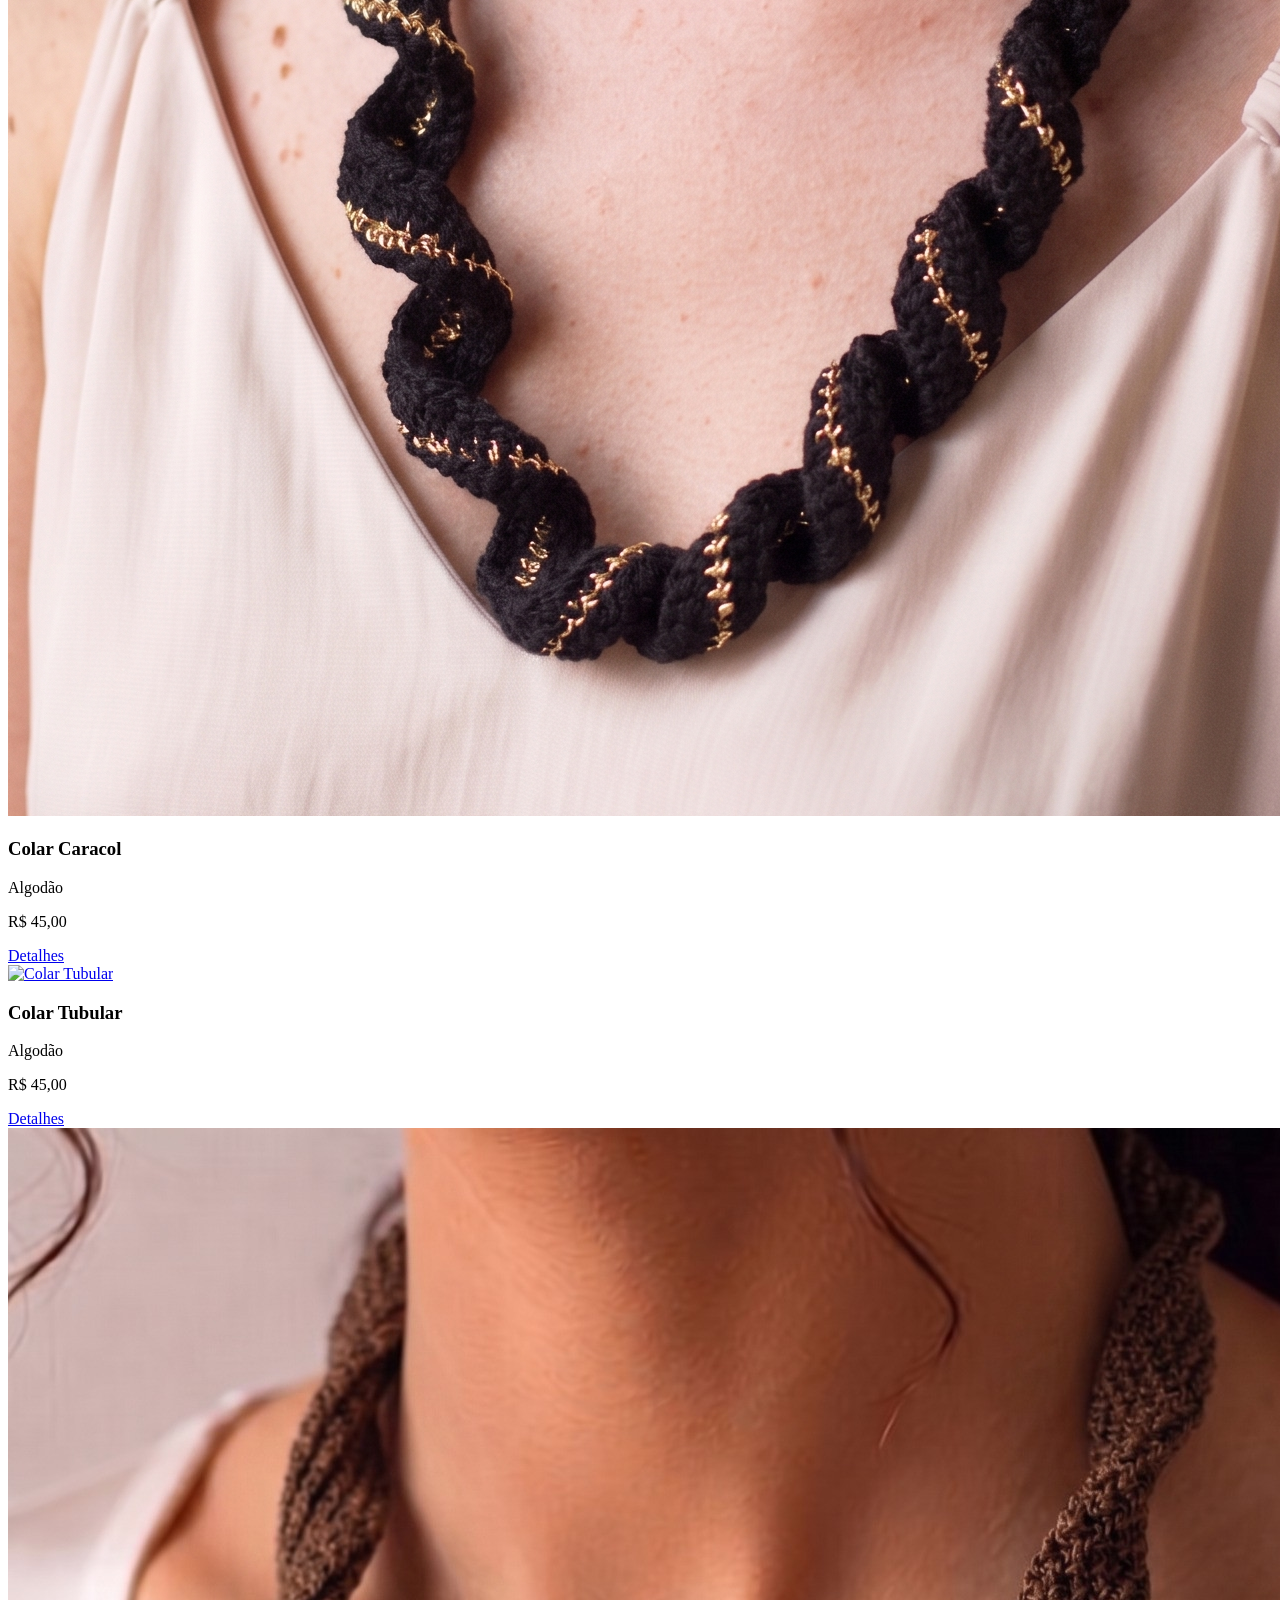
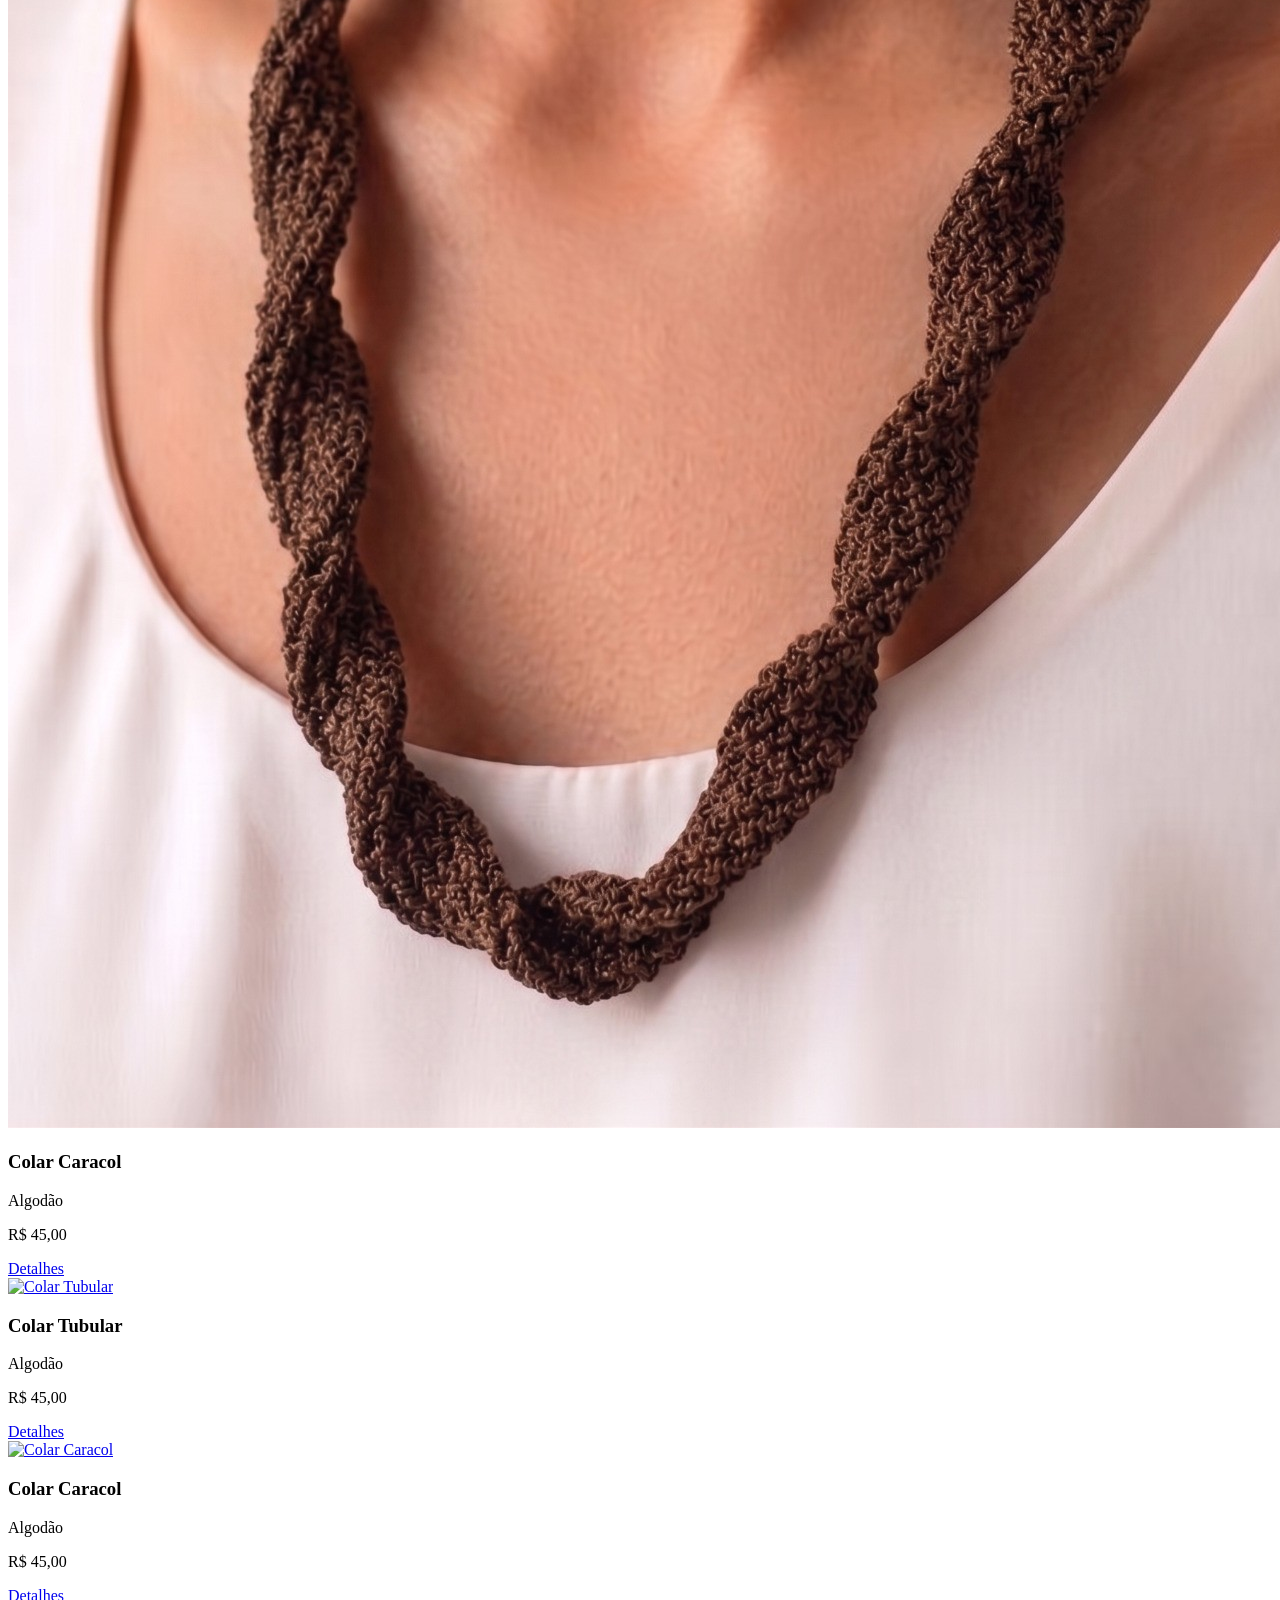
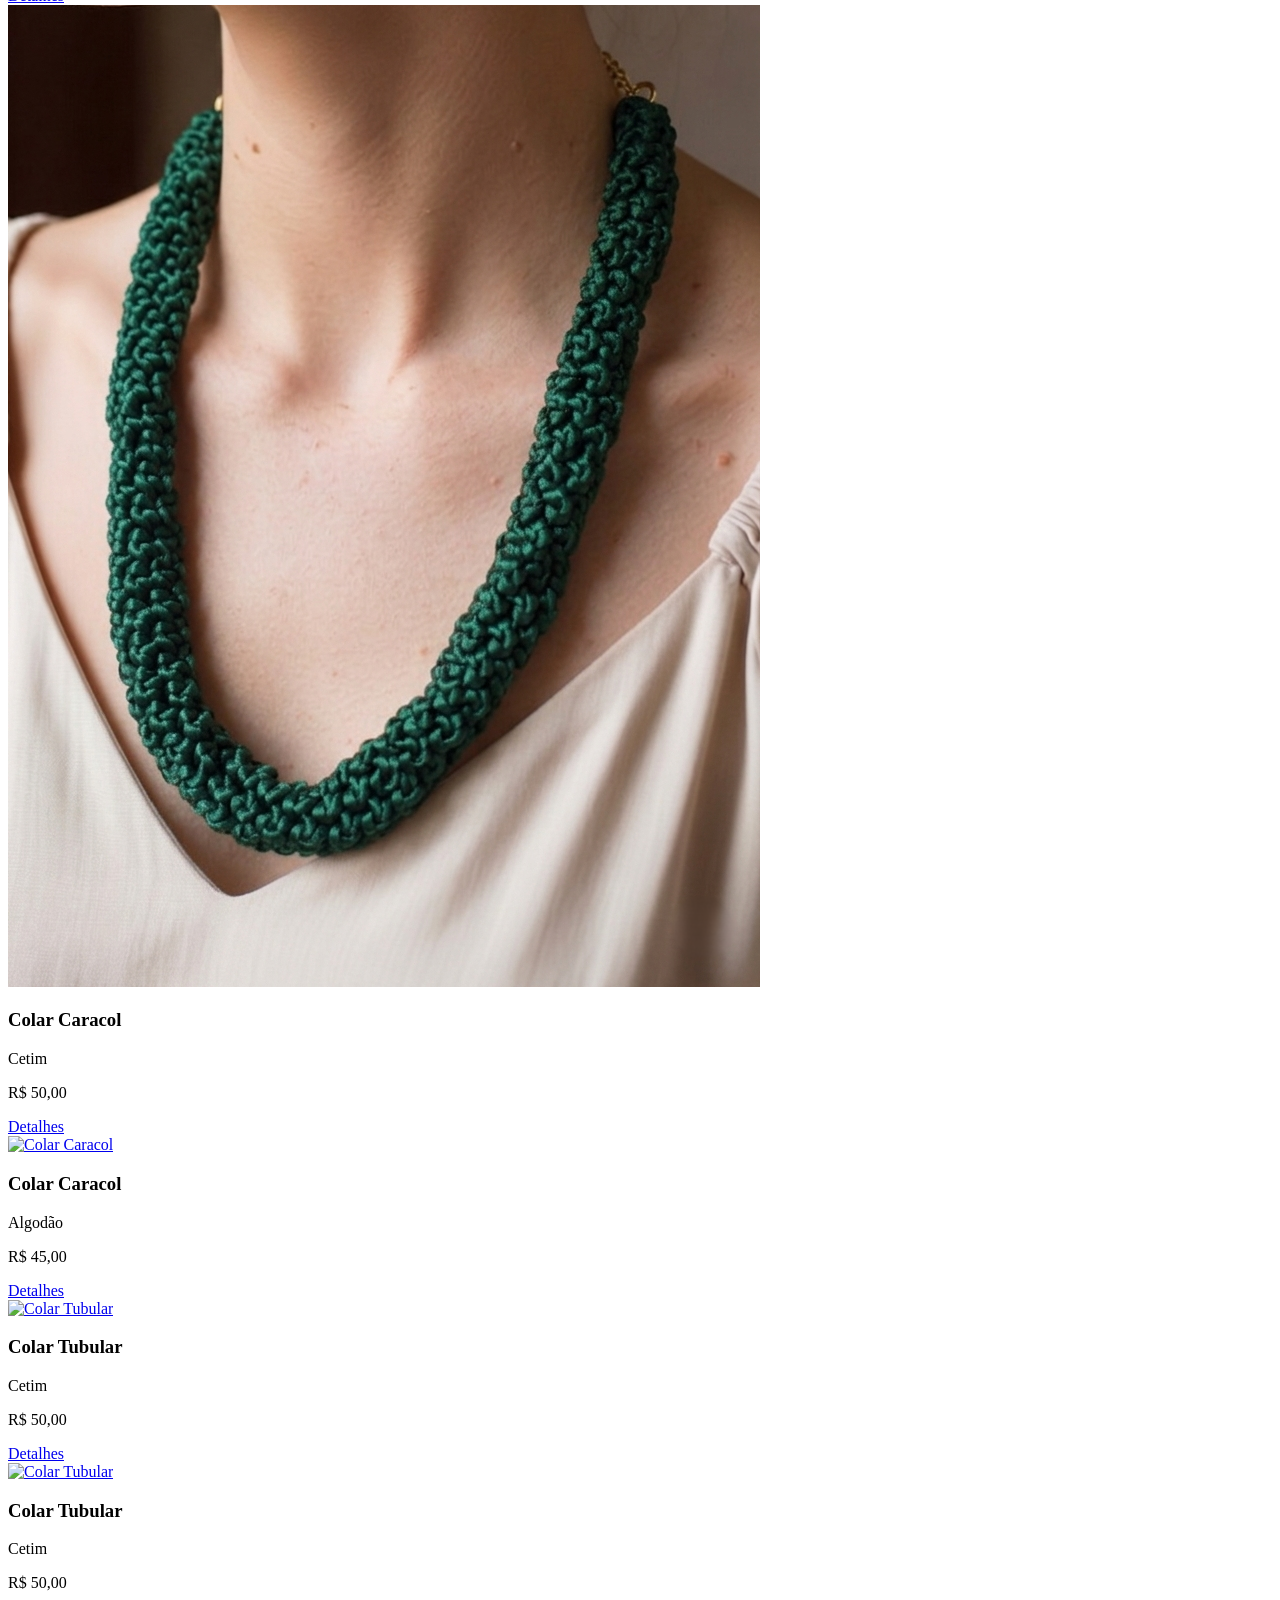
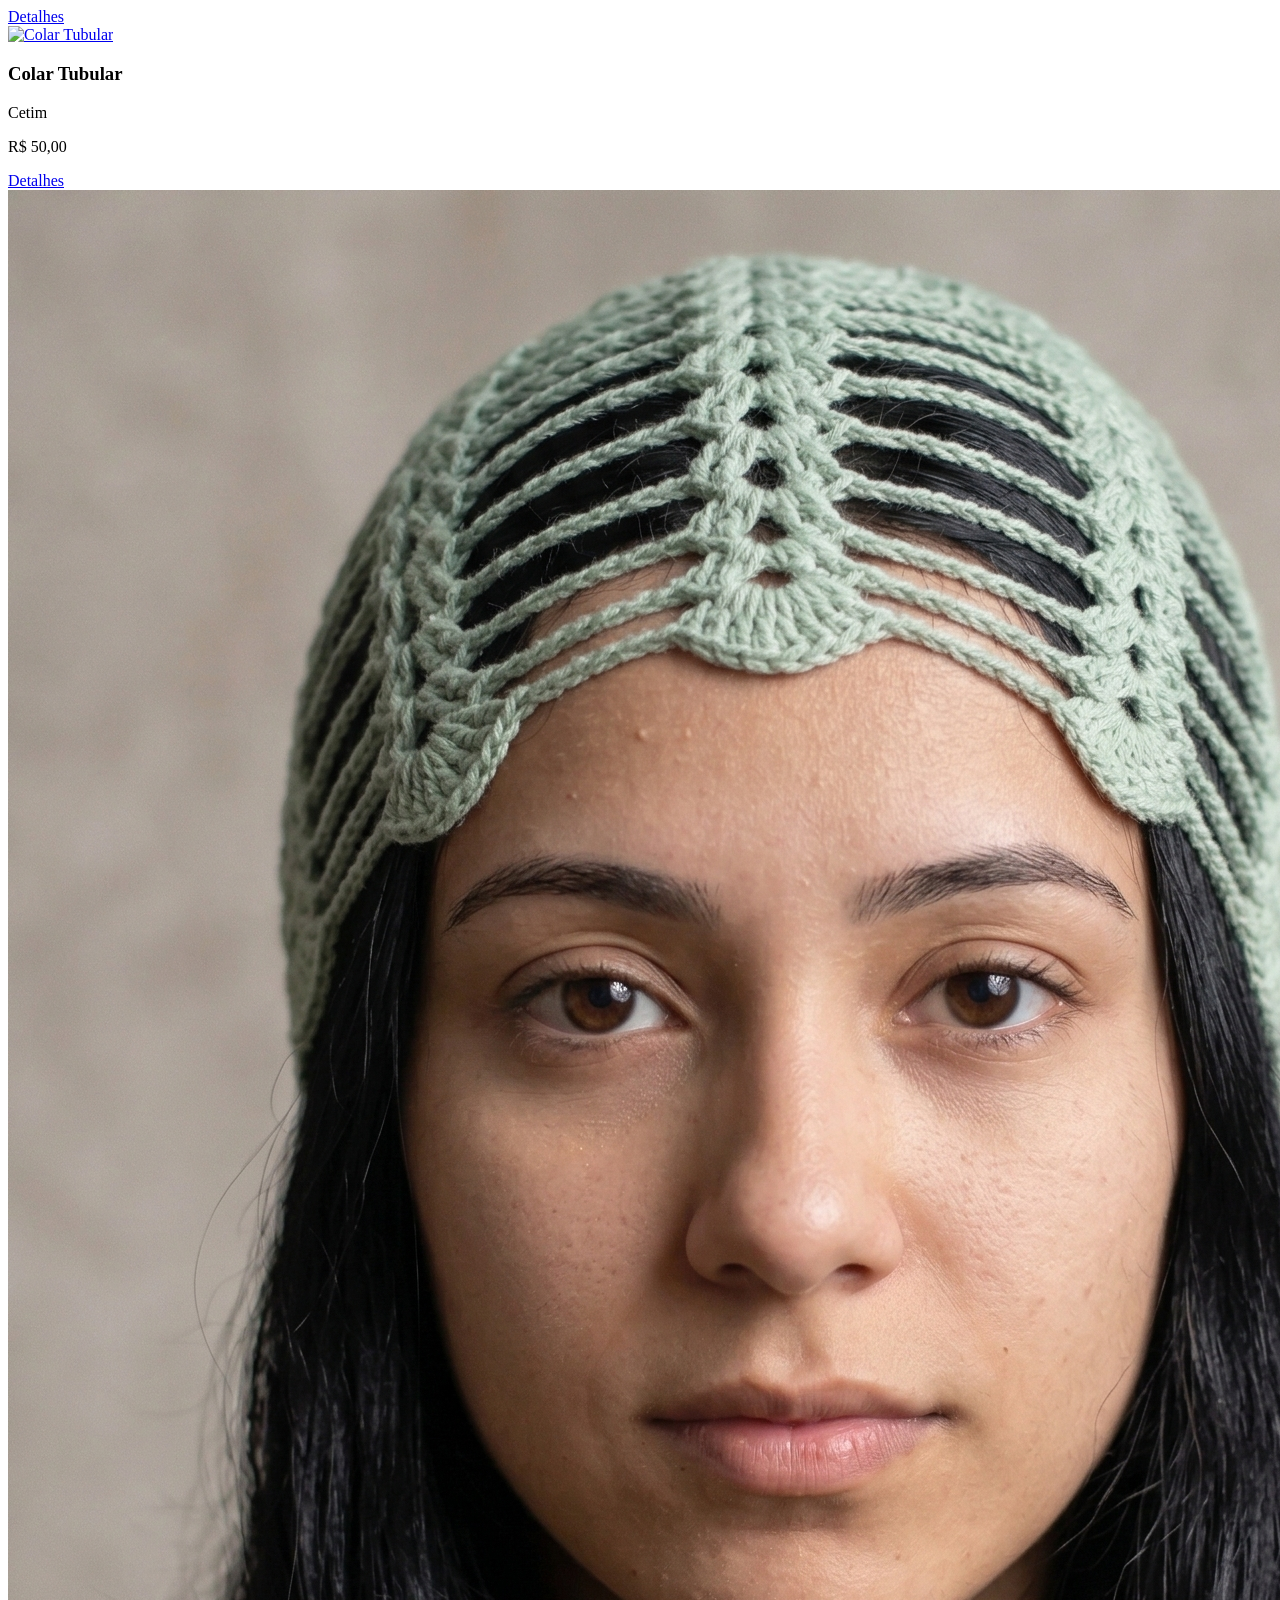
==== commit c1e7a616: "Atualizando imagens" ====
--- a/catalogo.html
+++ b/catalogo.html
@@ -74,6 +74,7 @@
 <a data-cat-link="colares" href="catalogo.html?categoria=colares" class="px-6 py-3 rounded-full font-label text-sm whitespace-nowrap transition-colors bg-surface-container-low text-on-surface-variant hover:bg-surface-container-high">Colares</a>
 <a data-cat-link="toucas" href="catalogo.html?categoria=toucas" class="px-6 py-3 rounded-full font-label text-sm whitespace-nowrap transition-colors bg-surface-container-low text-on-surface-variant hover:bg-surface-container-high">Toucas</a>
 <a data-cat-link="cropped" href="catalogo.html?categoria=cropped" class="px-6 py-3 rounded-full font-label text-sm whitespace-nowrap transition-colors bg-surface-container-low text-on-surface-variant hover:bg-surface-container-high">Cropped</a>
+<a data-cat-link="top" href="catalogo.html?categoria=top" class="px-6 py-3 rounded-full font-label text-sm whitespace-nowrap transition-colors bg-surface-container-low text-on-surface-variant hover:bg-surface-container-high">Top</a>
 <a data-cat-link="bandanas" href="catalogo.html?categoria=bandanas" class="px-6 py-3 rounded-full font-label text-sm whitespace-nowrap transition-colors bg-surface-container-low text-on-surface-variant hover:bg-surface-container-high">Bandanas</a>
 <a data-cat-link="bags" href="catalogo.html?categoria=bags" class="px-6 py-3 rounded-full font-label text-sm whitespace-nowrap transition-colors bg-surface-container-low text-on-surface-variant hover:bg-surface-container-high">Bags</a>
 <a data-cat-link="bolsas" href="catalogo.html?categoria=bolsas" class="px-6 py-3 rounded-full font-label text-sm whitespace-nowrap transition-colors bg-surface-container-low text-on-surface-variant hover:bg-surface-container-high">Bolsas</a>
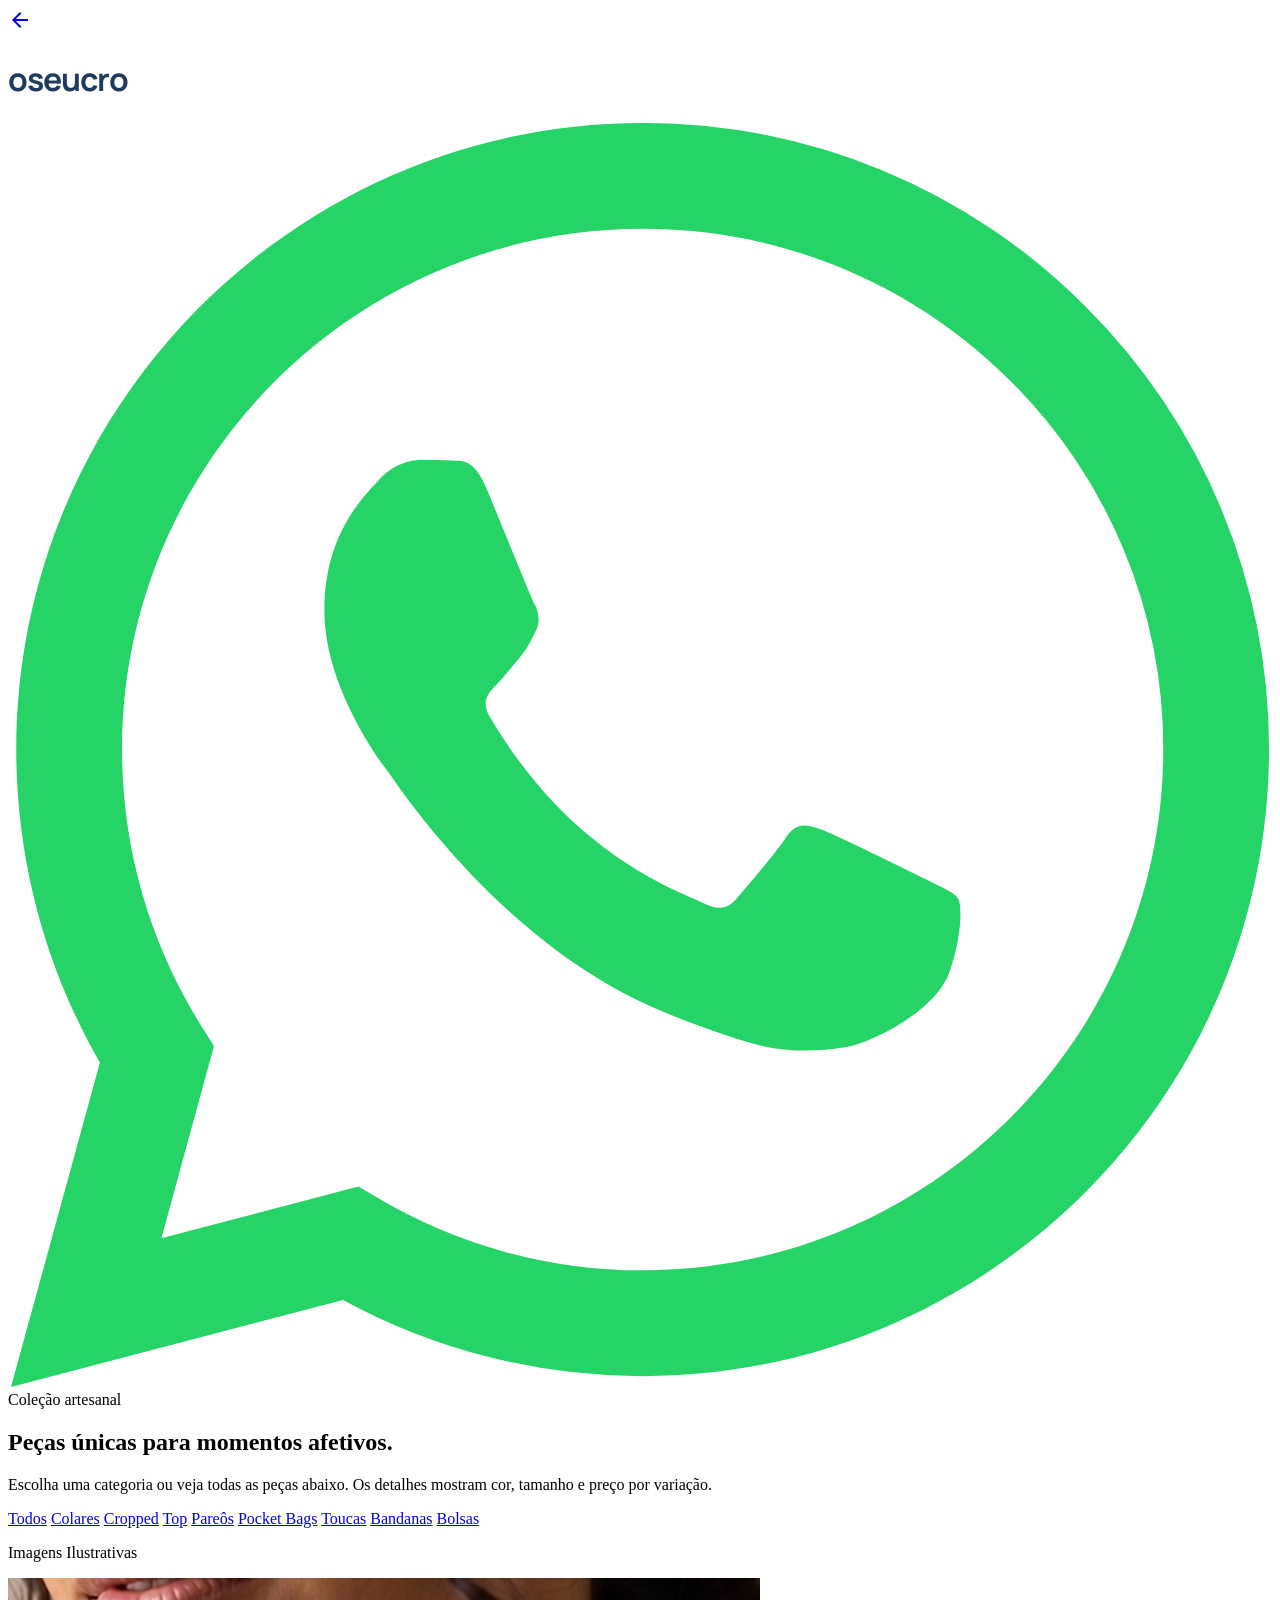
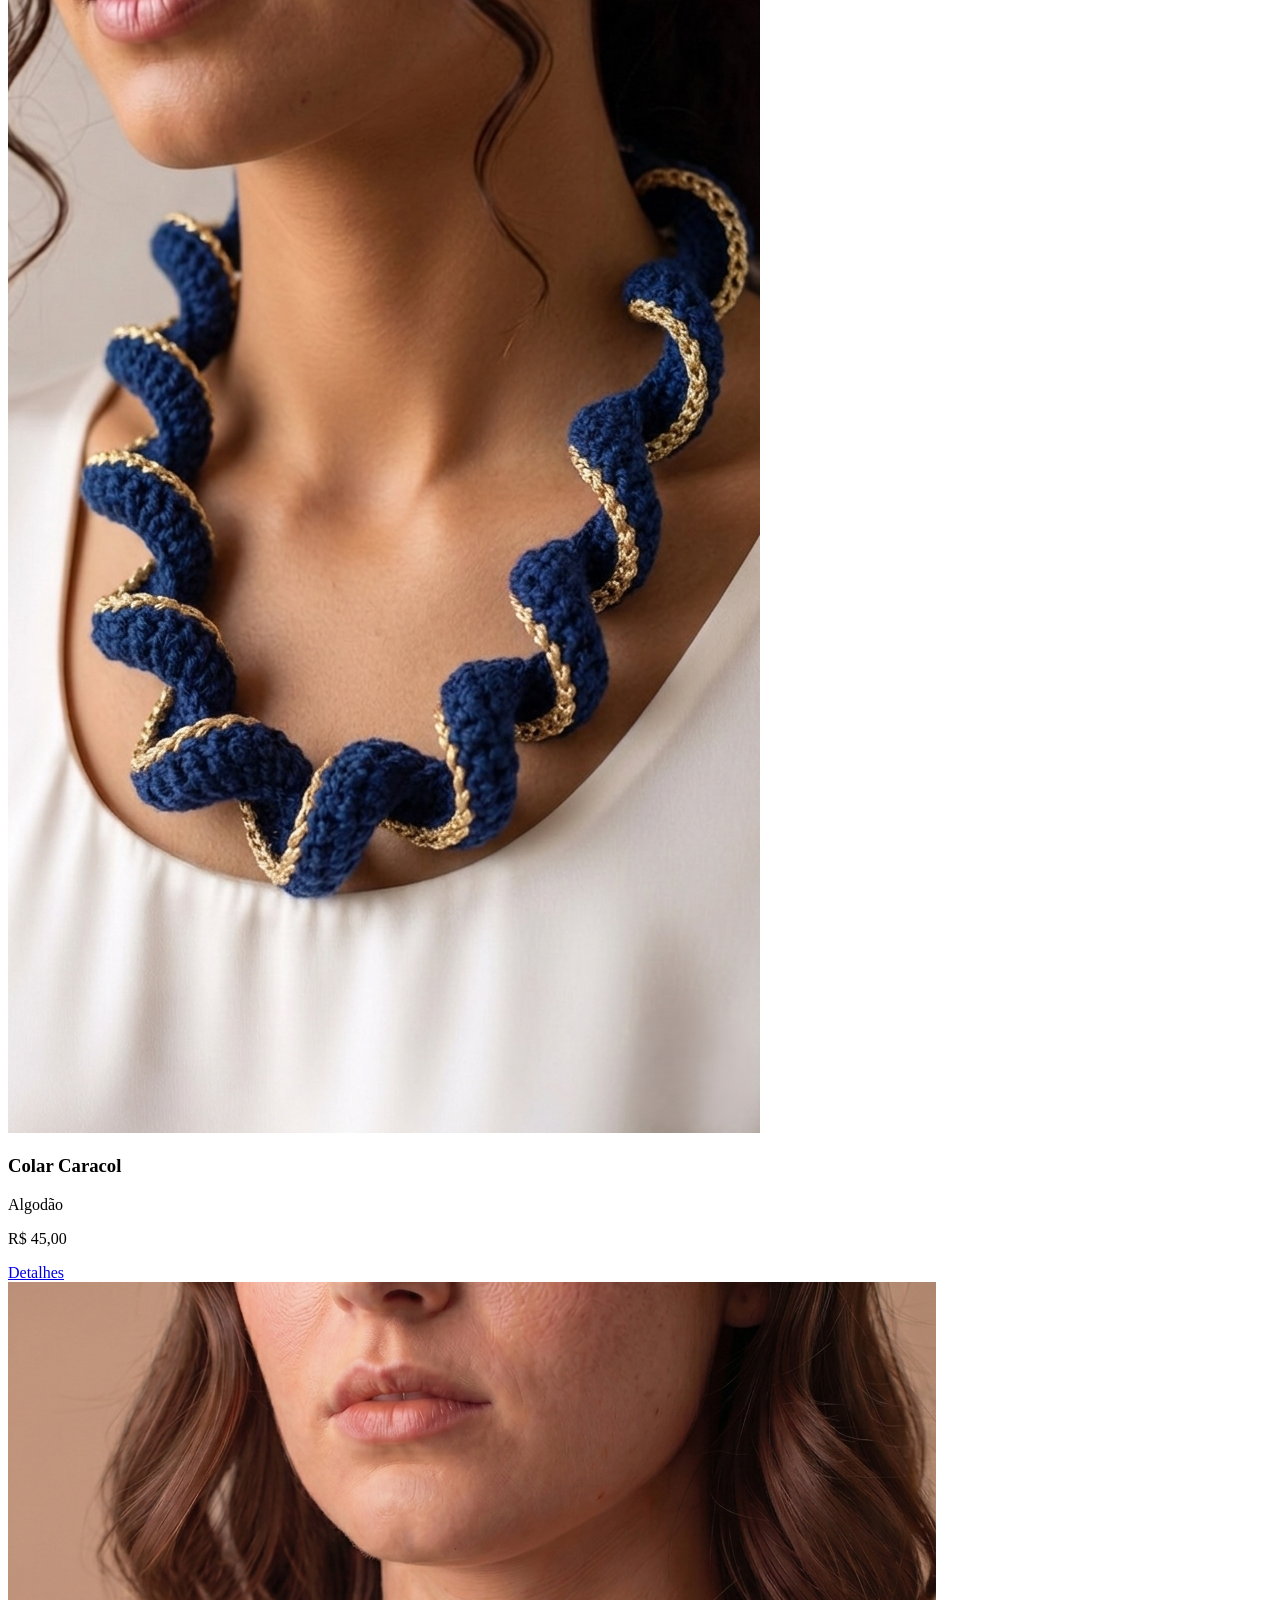
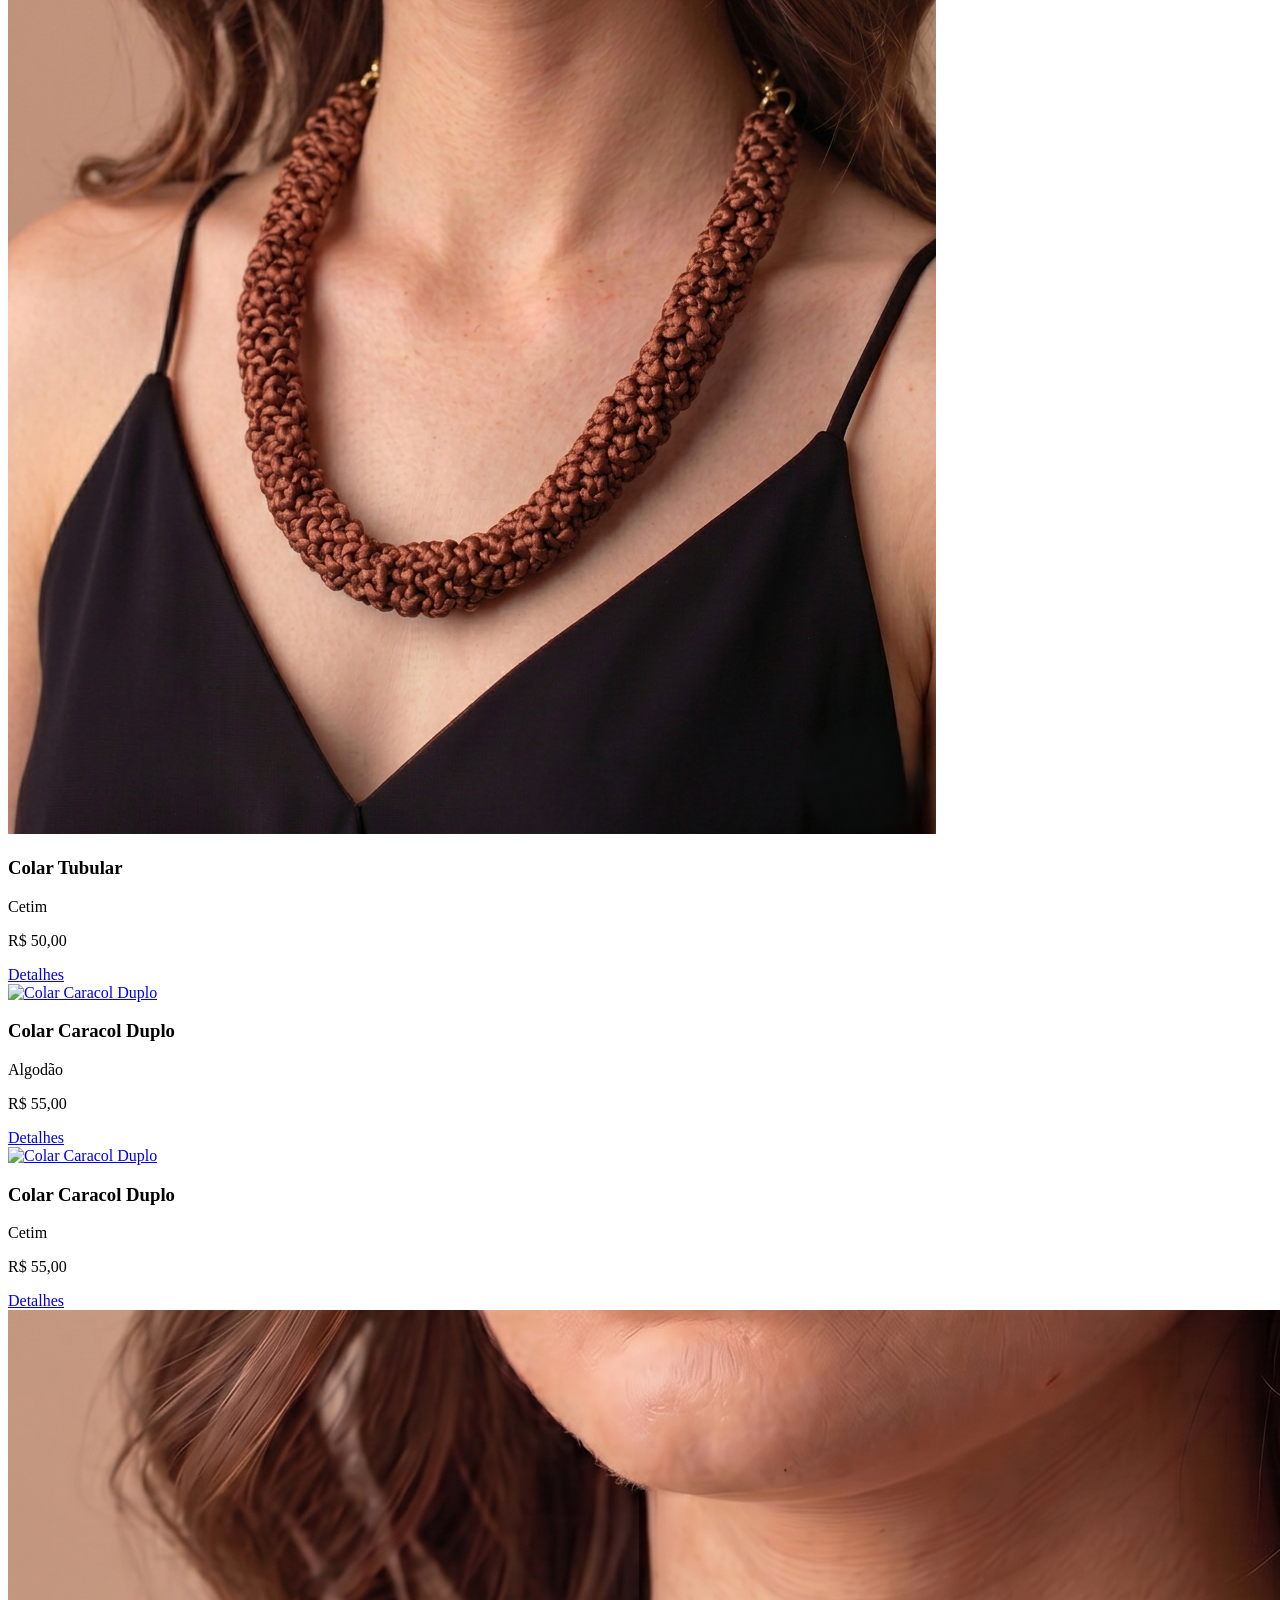
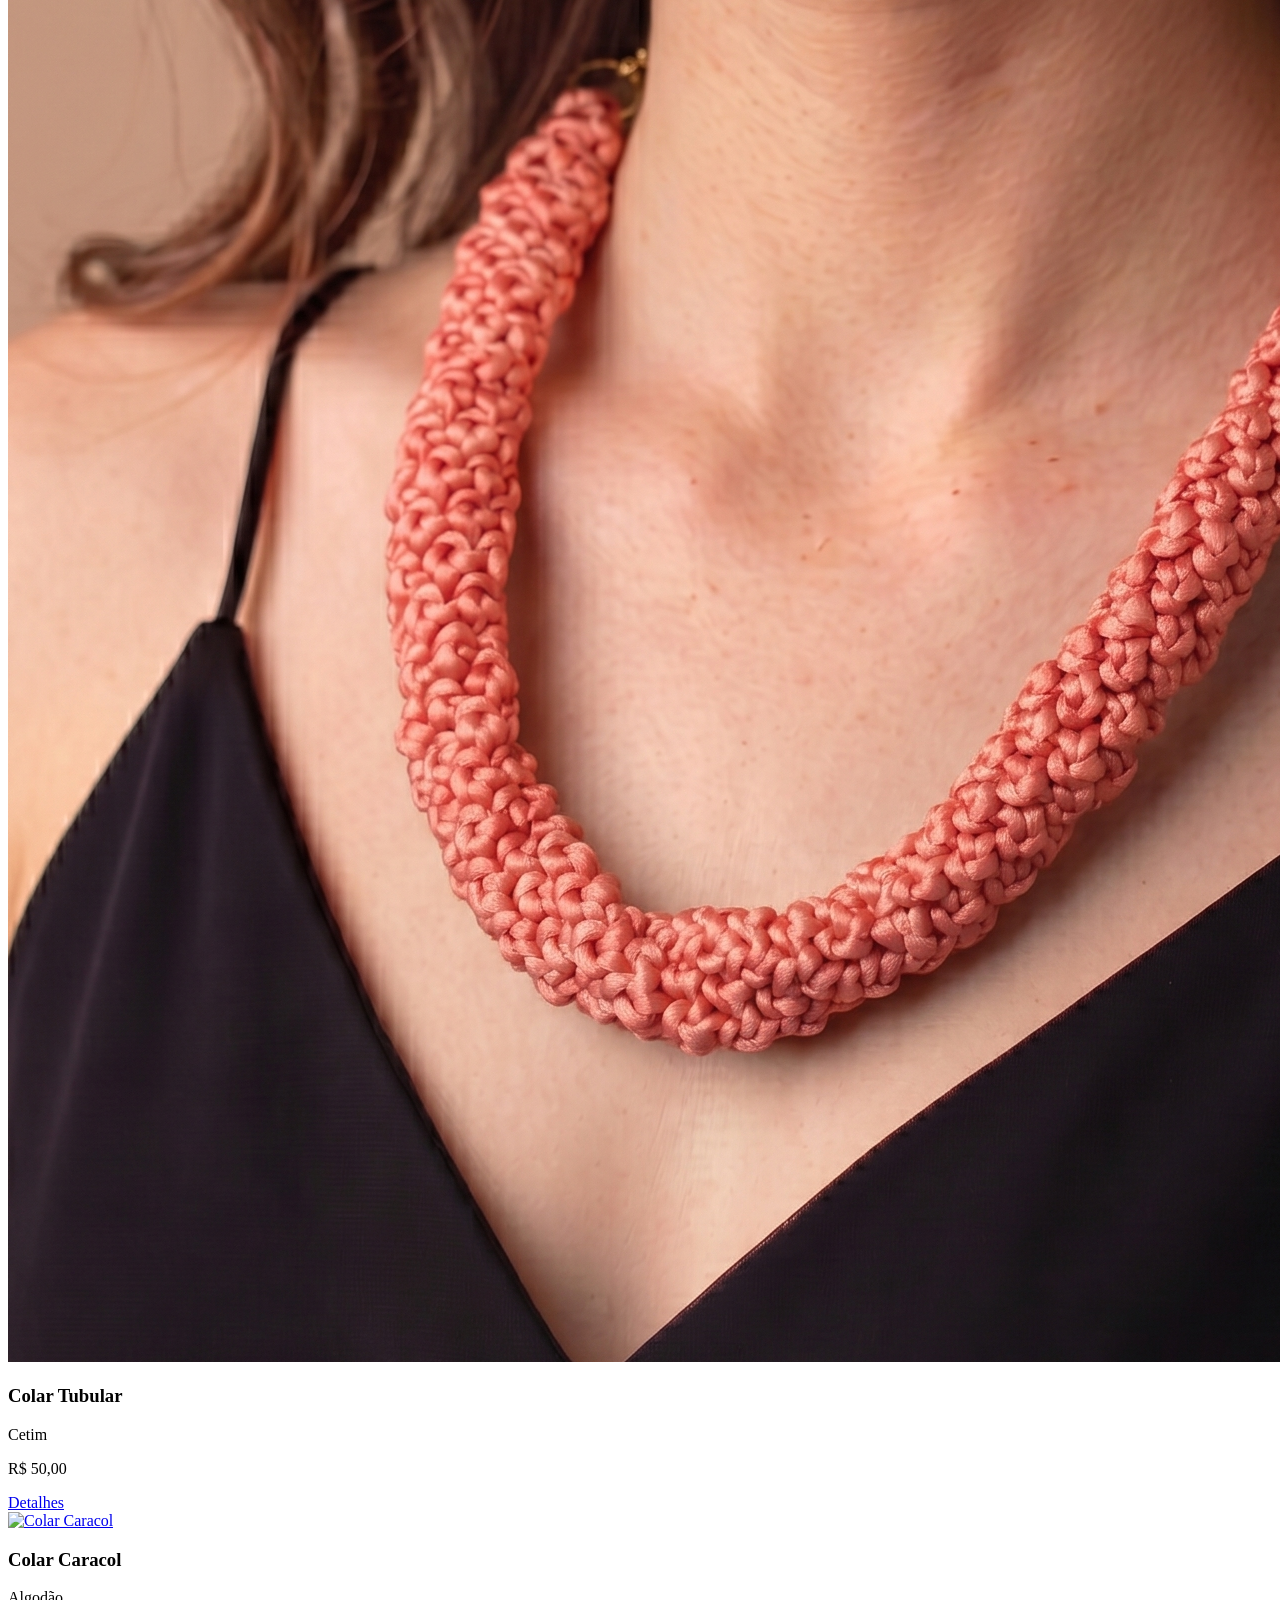
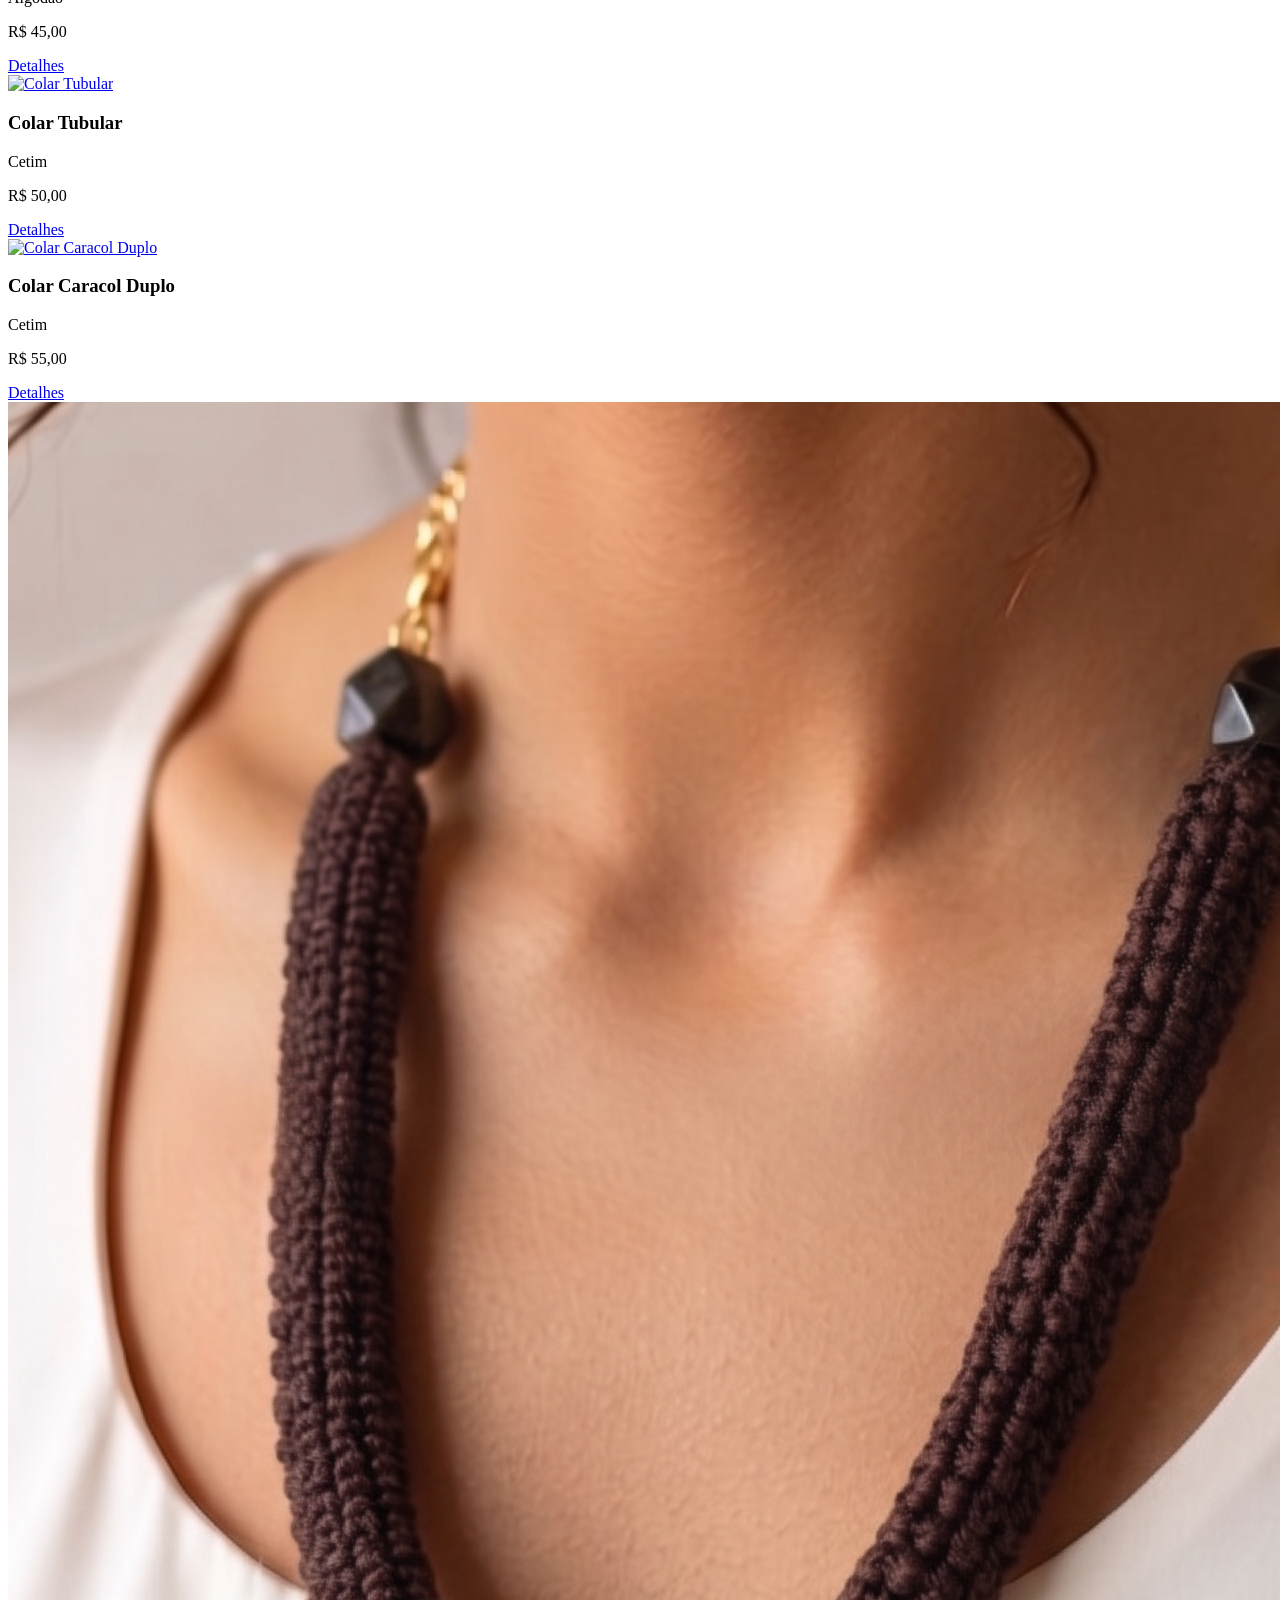
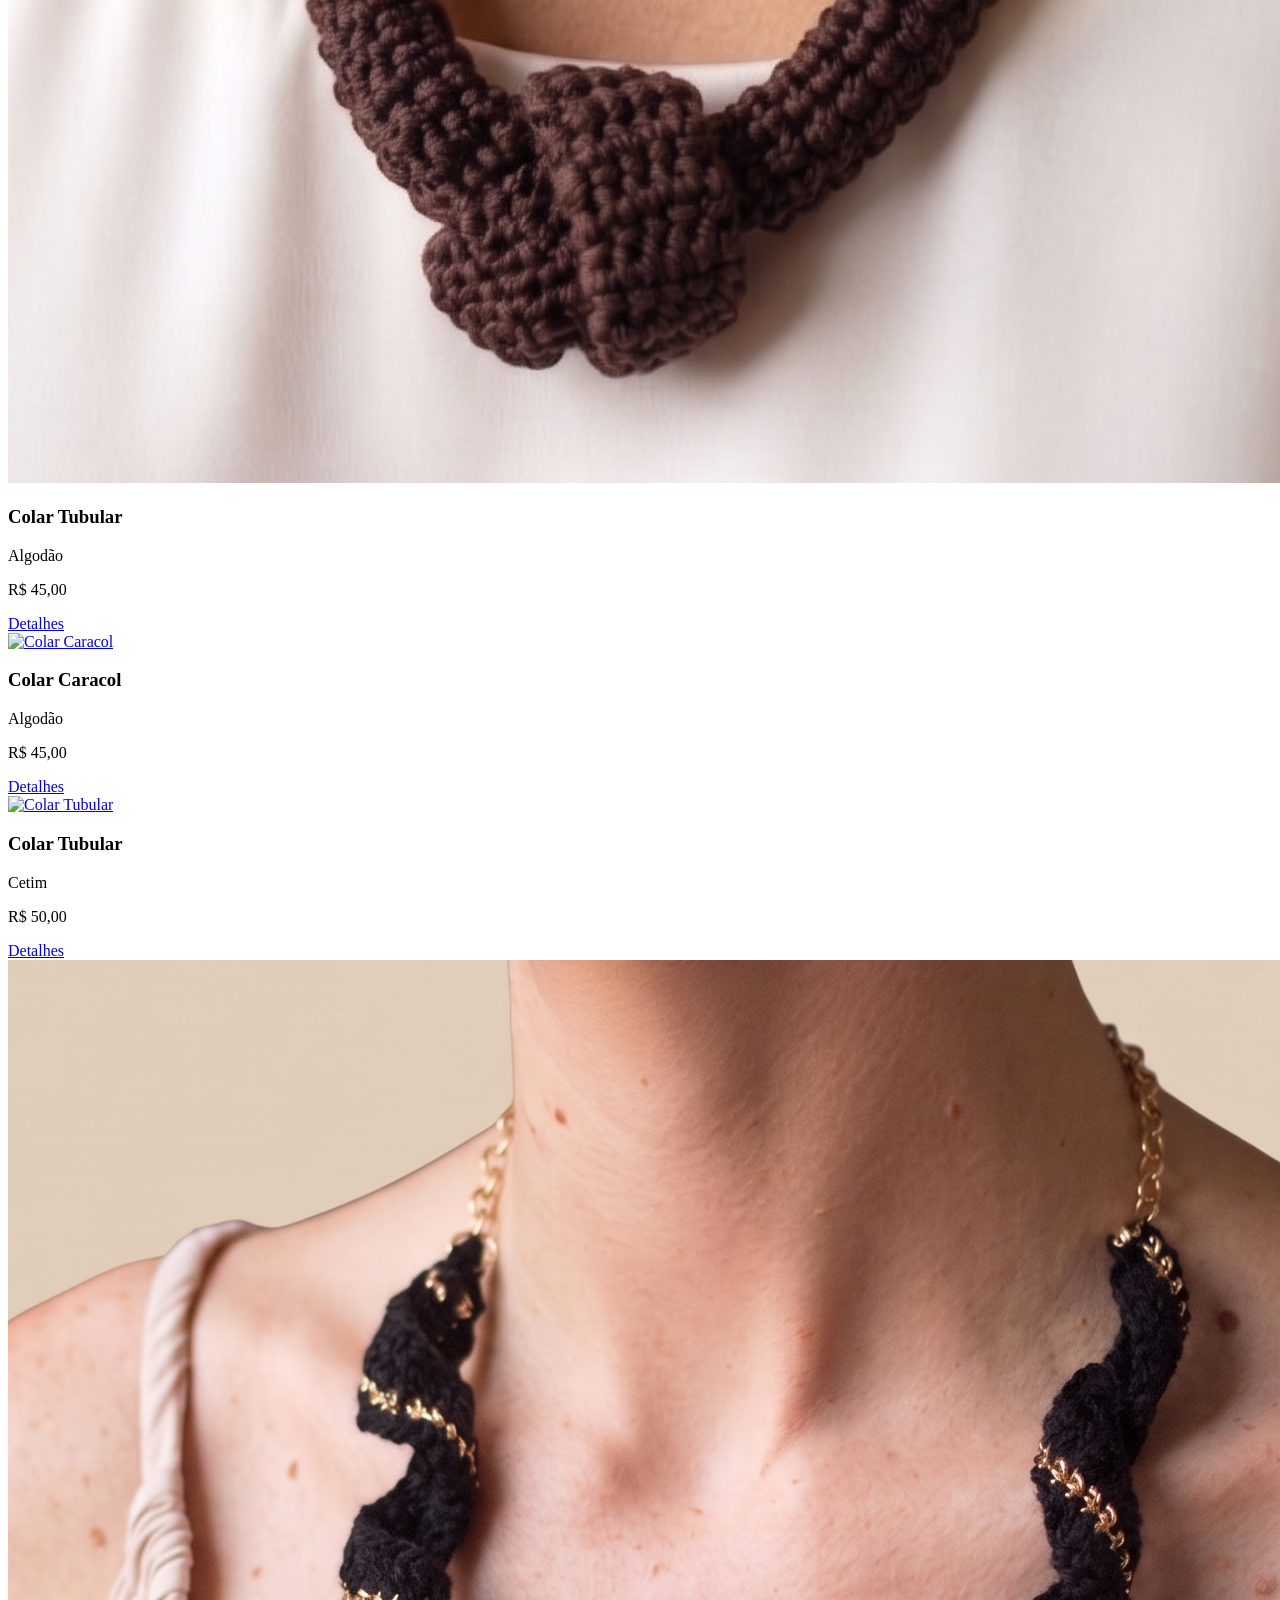
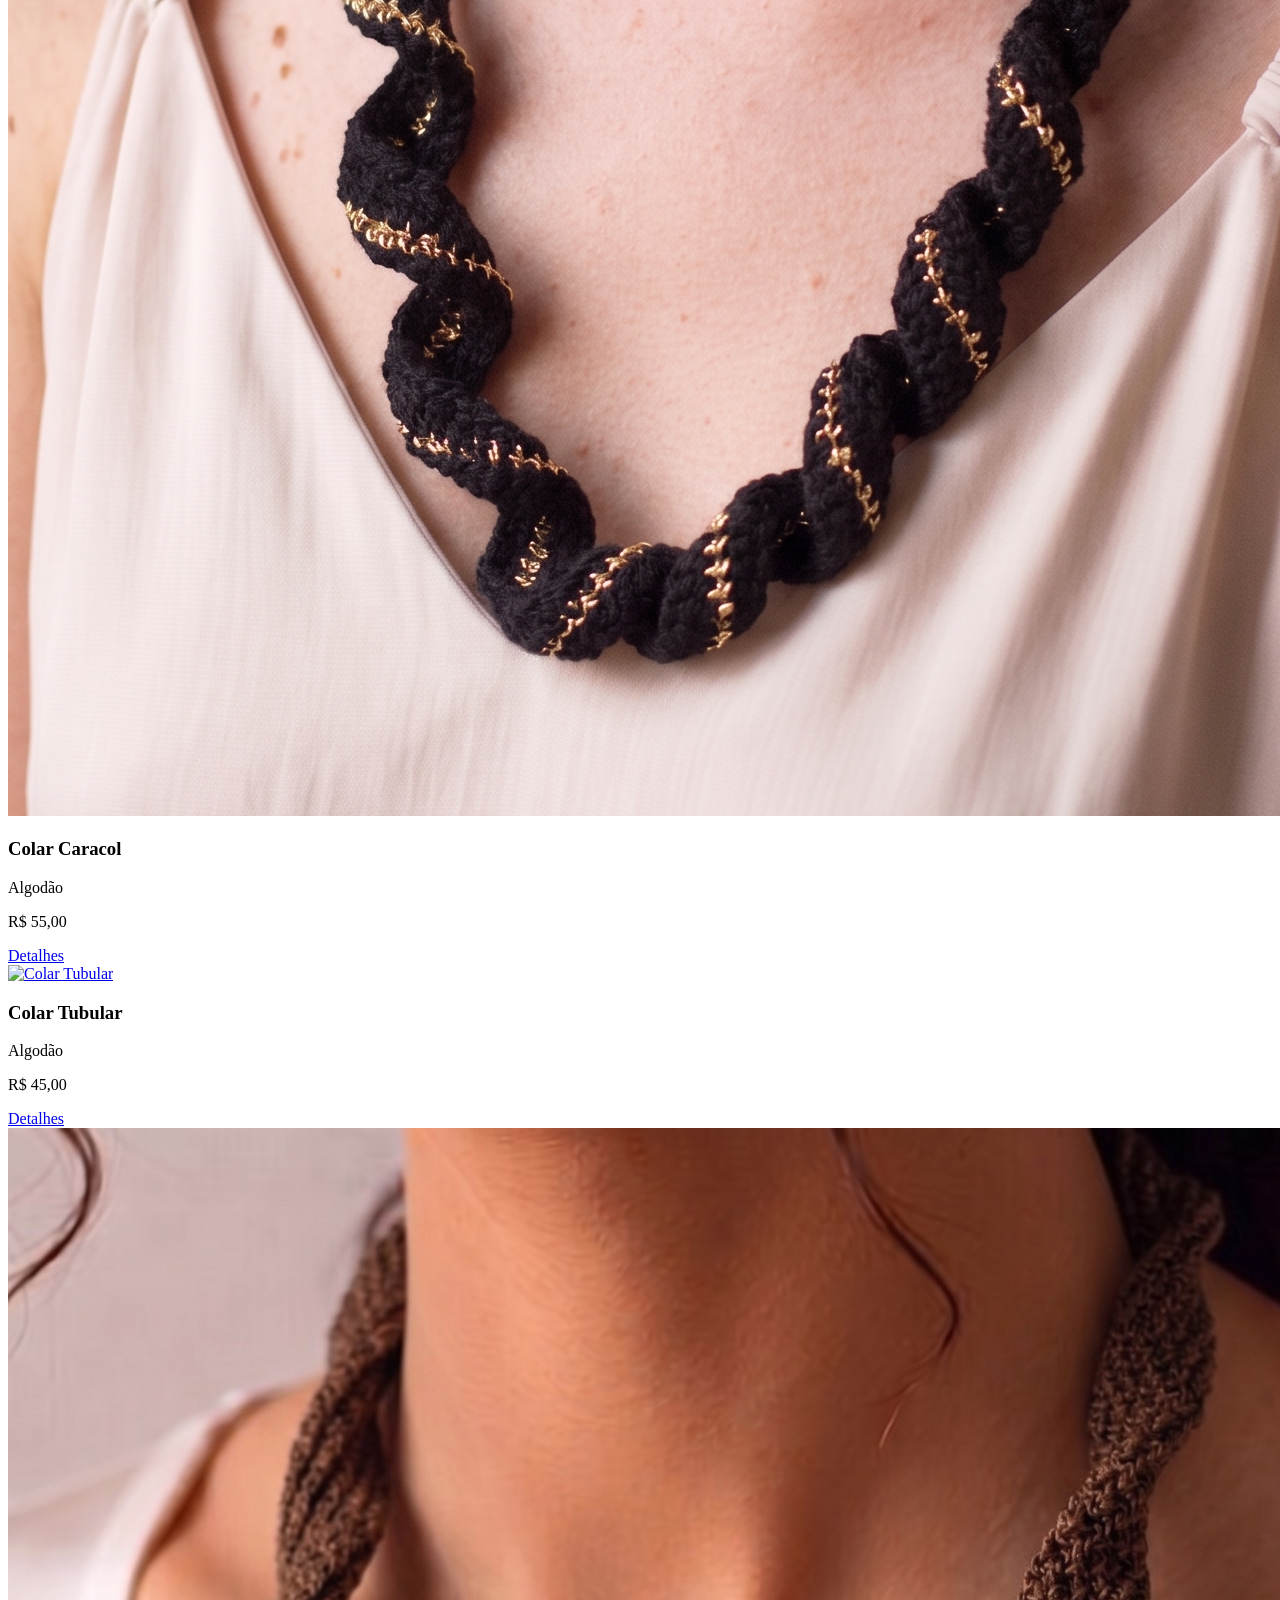
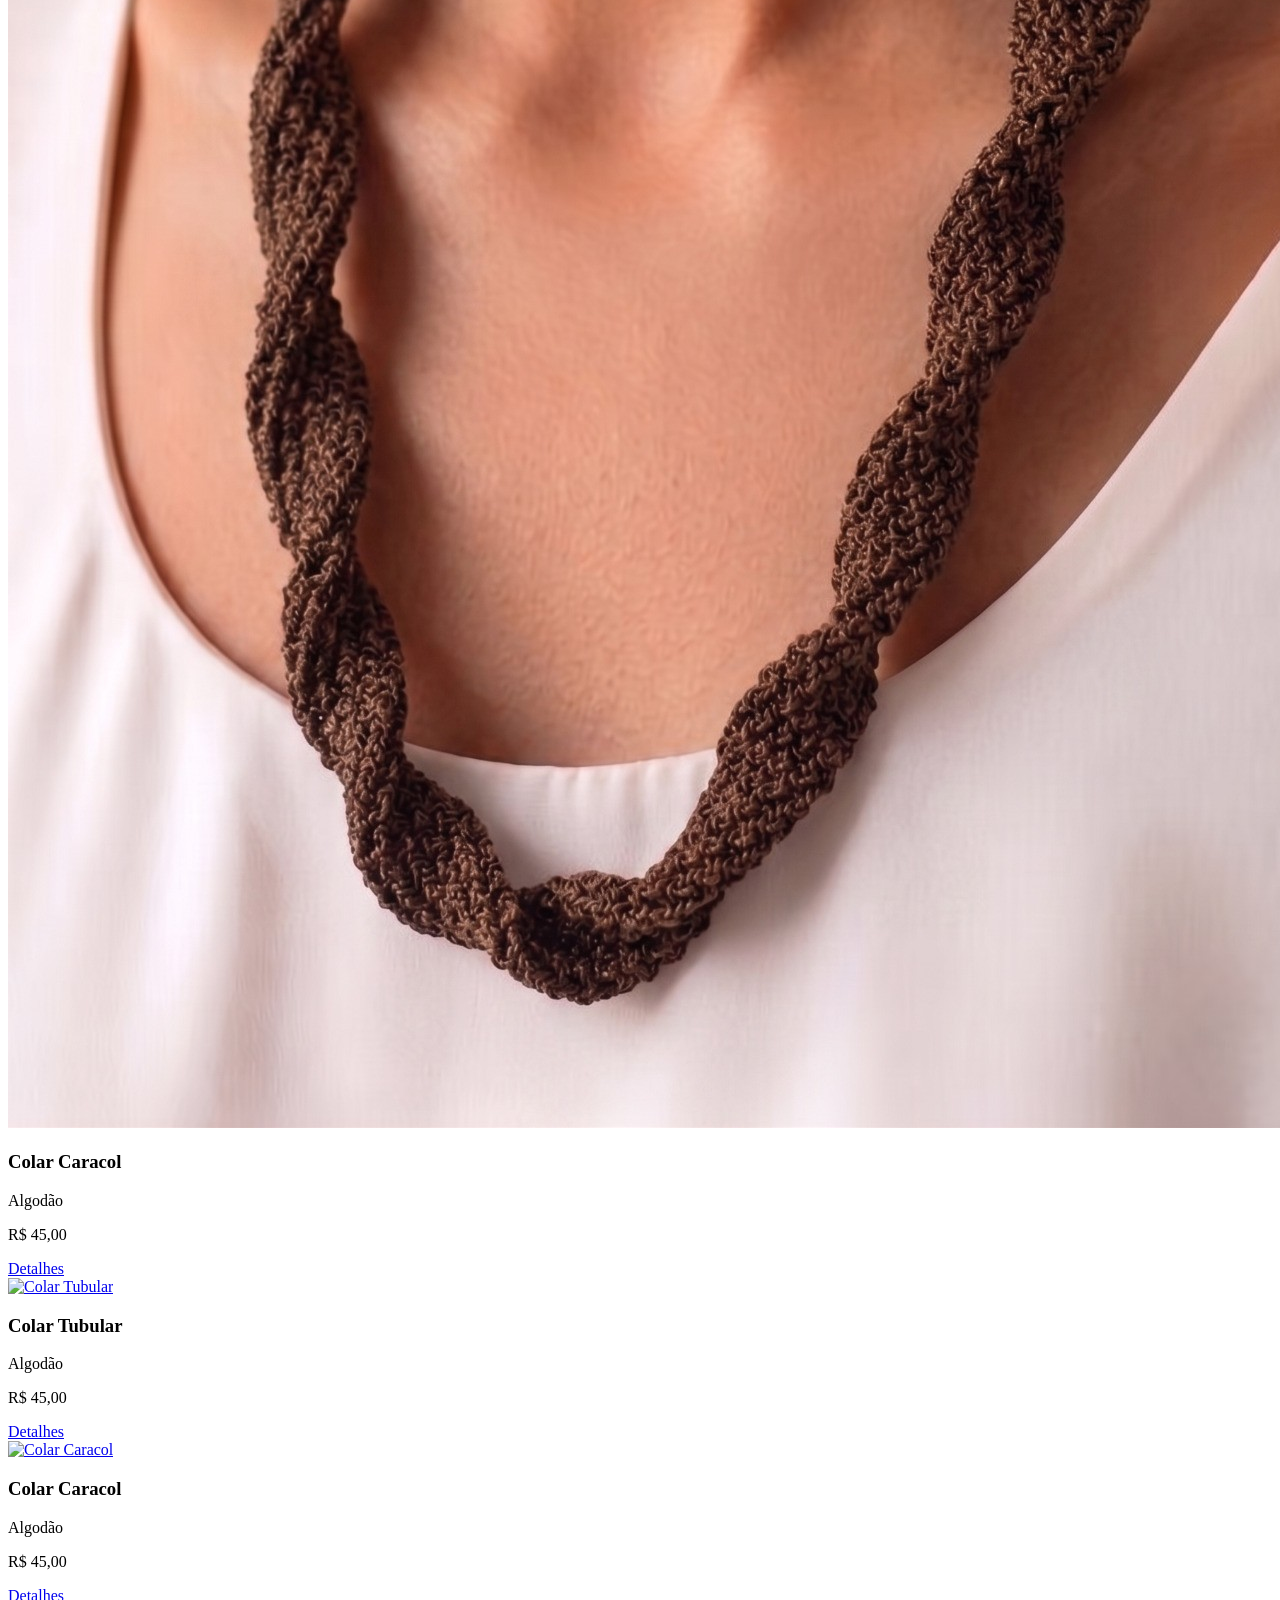
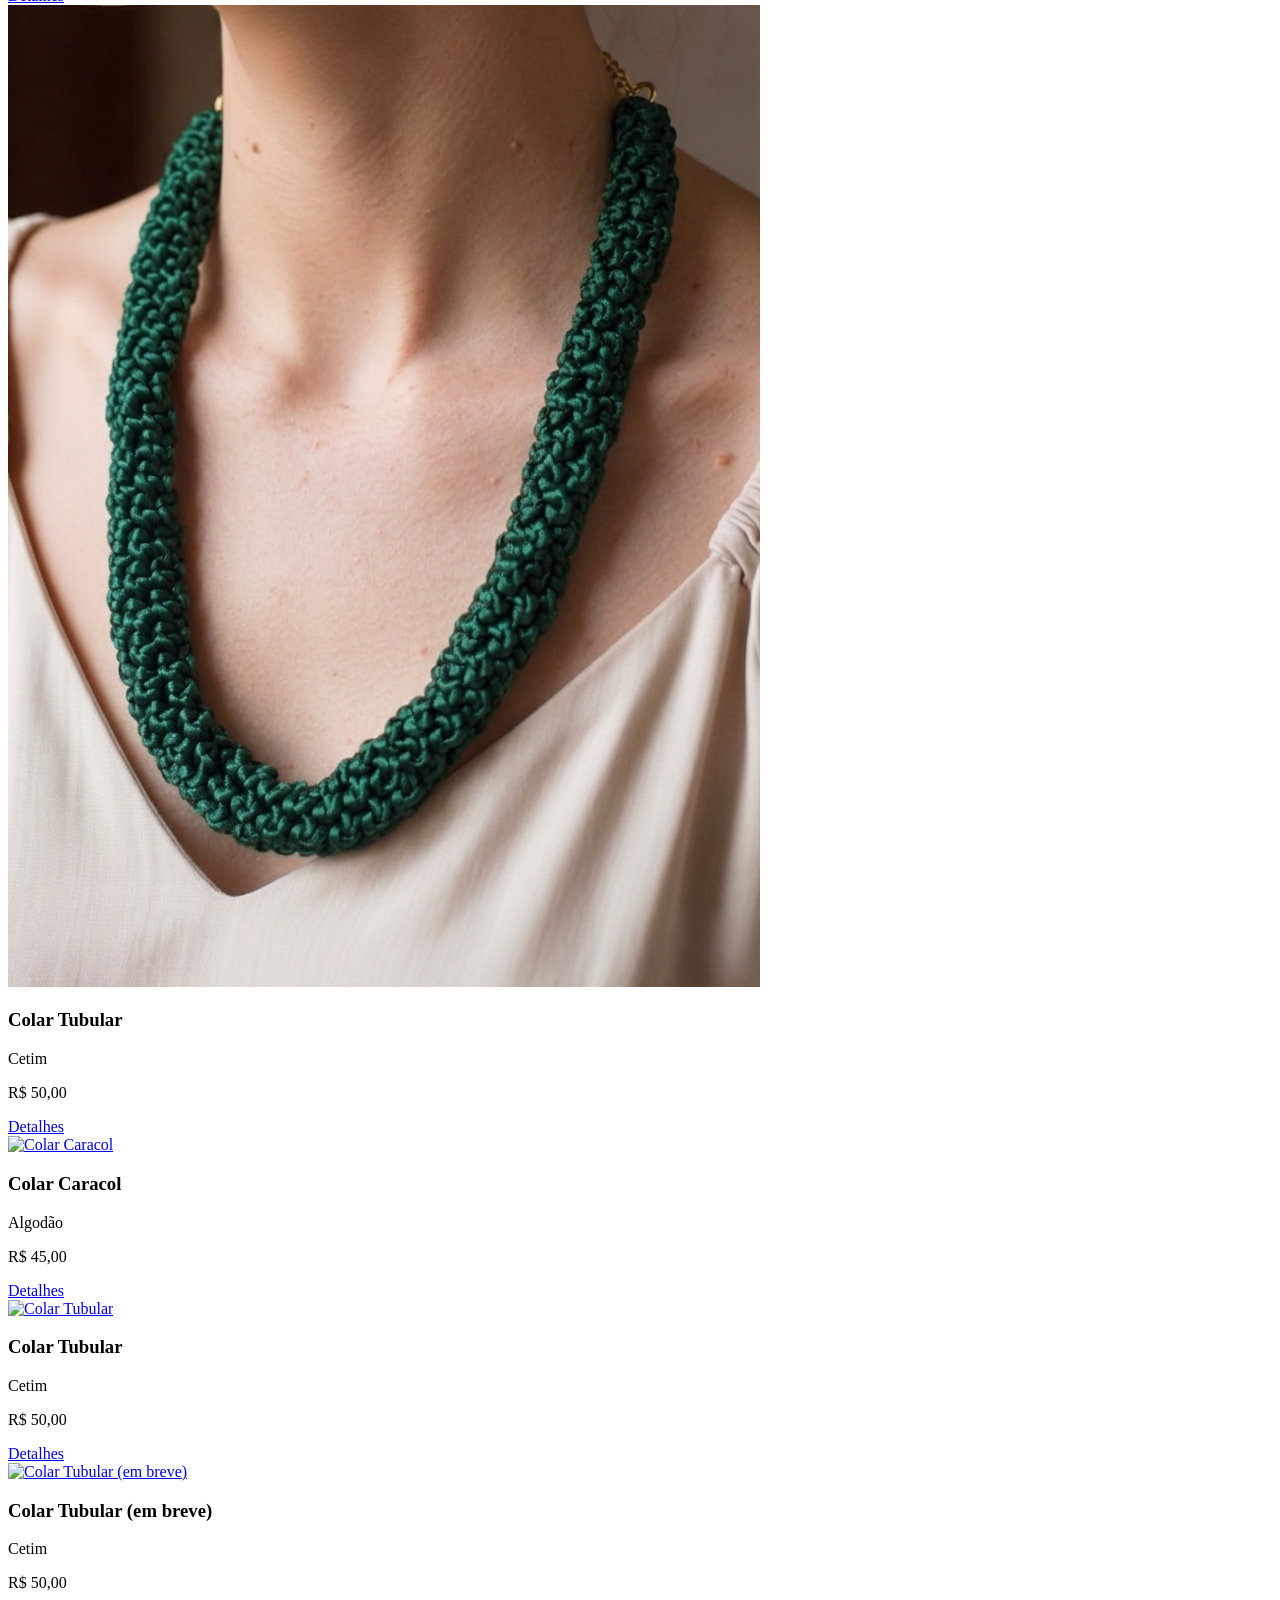
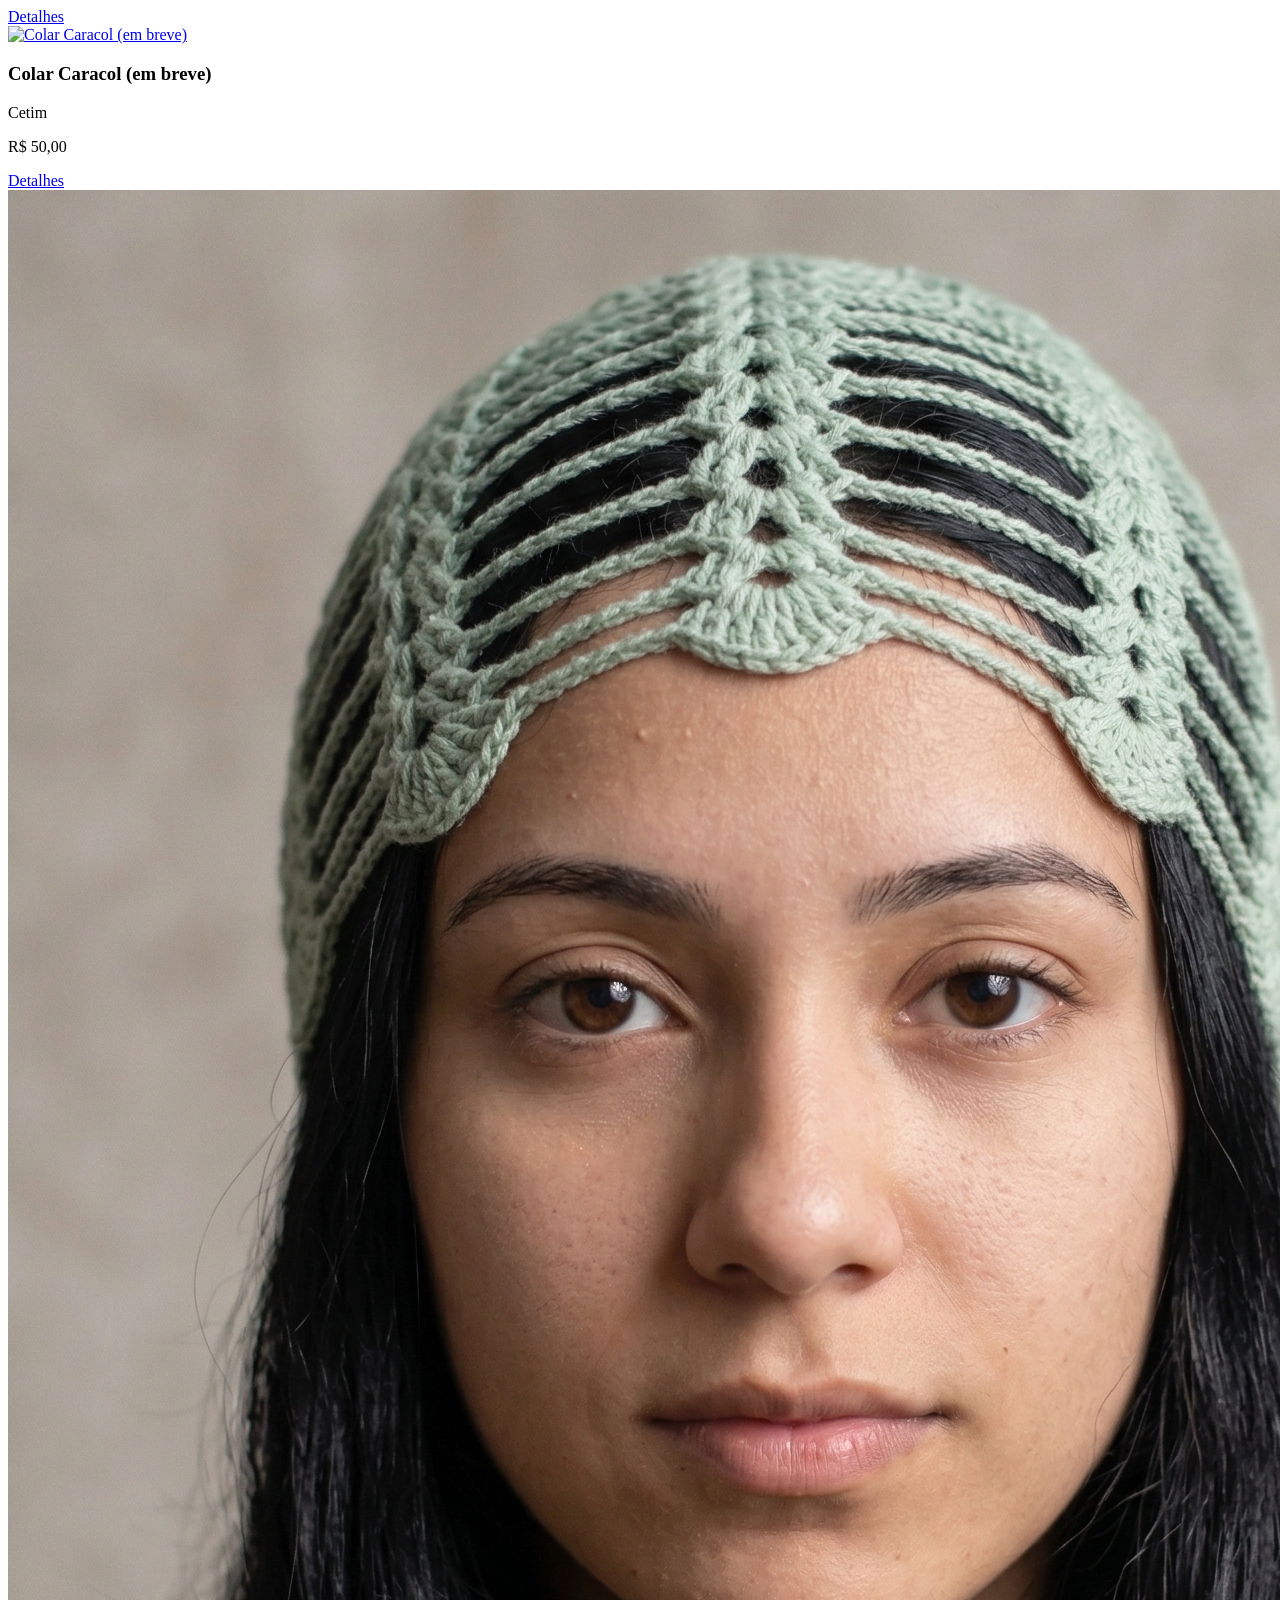
==== commit 21d6816a: "Adicionando fotos" ====
--- a/catalogo.html
+++ b/catalogo.html
@@ -72,13 +72,14 @@
 <div class="flex items-center gap-3 py-2 min-w-min">
 <a data-cat-link="todos" href="catalogo.html" class="px-6 py-3 rounded-full font-label text-sm whitespace-nowrap transition-colors bg-primary text-on-primary shadow-sm">Todos</a>
 <a data-cat-link="colares" href="catalogo.html?categoria=colares" class="px-6 py-3 rounded-full font-label text-sm whitespace-nowrap transition-colors bg-surface-container-low text-on-surface-variant hover:bg-surface-container-high">Colares</a>
-<a data-cat-link="toucas" href="catalogo.html?categoria=toucas" class="px-6 py-3 rounded-full font-label text-sm whitespace-nowrap transition-colors bg-surface-container-low text-on-surface-variant hover:bg-surface-container-high">Toucas</a>
 <a data-cat-link="cropped" href="catalogo.html?categoria=cropped" class="px-6 py-3 rounded-full font-label text-sm whitespace-nowrap transition-colors bg-surface-container-low text-on-surface-variant hover:bg-surface-container-high">Cropped</a>
 <a data-cat-link="top" href="catalogo.html?categoria=top" class="px-6 py-3 rounded-full font-label text-sm whitespace-nowrap transition-colors bg-surface-container-low text-on-surface-variant hover:bg-surface-container-high">Top</a>
+<a data-cat-link="pareos" href="catalogo.html?categoria=pareos" class="px-6 py-3 rounded-full font-label text-sm whitespace-nowrap transition-colors bg-surface-container-low text-on-surface-variant hover:bg-surface-container-high">Pareôs</a>
+<a data-cat-link="bags" href="catalogo.html?categoria=bags" class="px-6 py-3 rounded-full font-label text-sm whitespace-nowrap transition-colors bg-surface-container-low text-on-surface-variant hover:bg-surface-container-high">Pocket Bags</a>
+<a data-cat-link="toucas" href="catalogo.html?categoria=toucas" class="px-6 py-3 rounded-full font-label text-sm whitespace-nowrap transition-colors bg-surface-container-low text-on-surface-variant hover:bg-surface-container-high">Toucas</a>
 <a data-cat-link="bandanas" href="catalogo.html?categoria=bandanas" class="px-6 py-3 rounded-full font-label text-sm whitespace-nowrap transition-colors bg-surface-container-low text-on-surface-variant hover:bg-surface-container-high">Bandanas</a>
-<a data-cat-link="bags" href="catalogo.html?categoria=bags" class="px-6 py-3 rounded-full font-label text-sm whitespace-nowrap transition-colors bg-surface-container-low text-on-surface-variant hover:bg-surface-container-high">Bags</a>
 <a data-cat-link="bolsas" href="catalogo.html?categoria=bolsas" class="px-6 py-3 rounded-full font-label text-sm whitespace-nowrap transition-colors bg-surface-container-low text-on-surface-variant hover:bg-surface-container-high">Bolsas</a>
-<a data-cat-link="pareos" href="catalogo.html?categoria=pareos" class="px-6 py-3 rounded-full font-label text-sm whitespace-nowrap transition-colors bg-surface-container-low text-on-surface-variant hover:bg-surface-container-high">Pareôs</a>
+
 </div>
 </nav>
 
